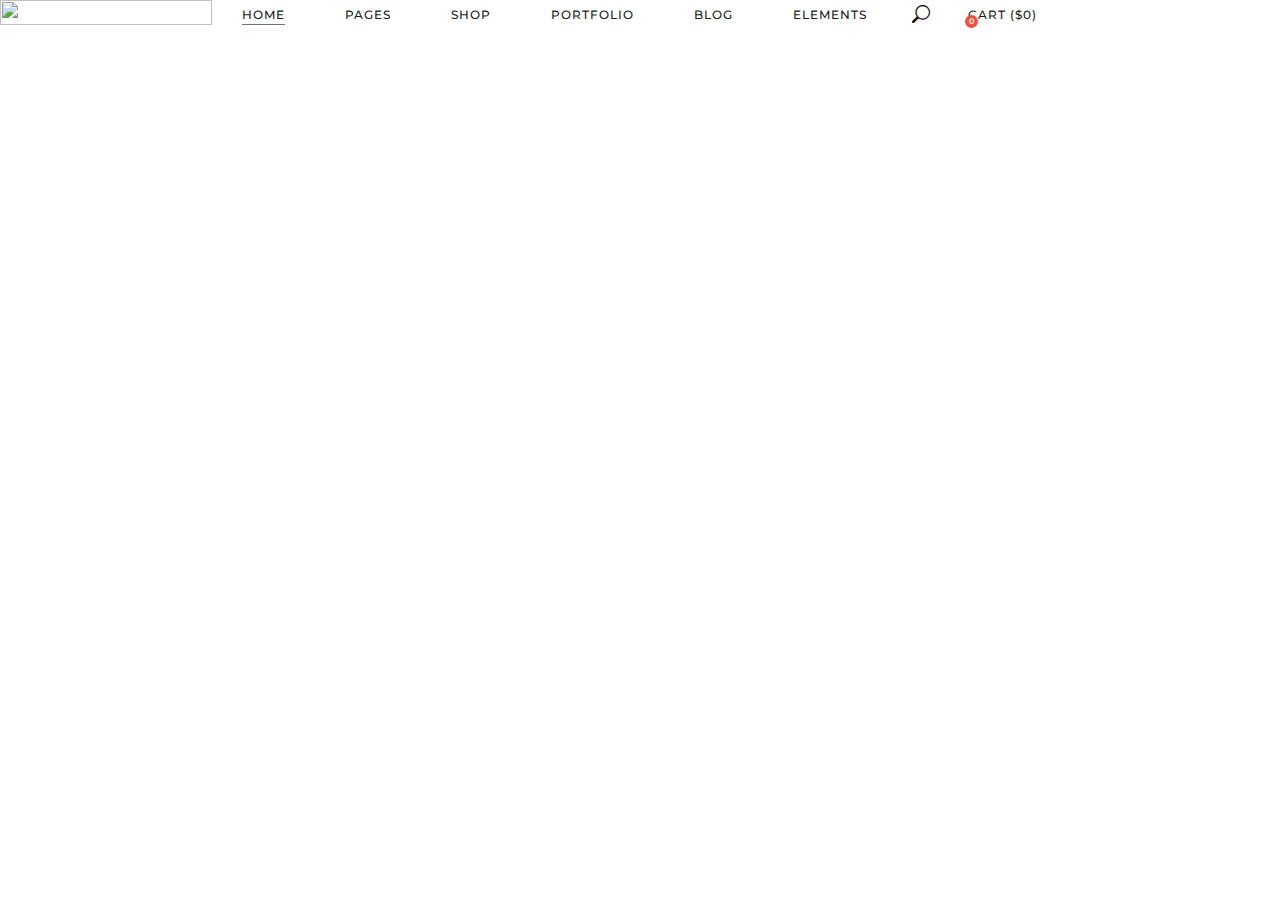
==== public/index.html @ bd8800d8 "Adding of slider in Home page" ====
<!DOCTYPE html>
<html lang="en">

<head>
    <meta charset="UTF-8">
    <meta http-equiv="X-UA-Compatible" content="IE=edge">
    <meta name="viewport" content="width=device-width, initial-scale=1.0">
    <title>Fiorello | Home</title>
    <link rel="icon" type="image/x-icon" href="../src/images/plant.png">
    <link href="https://cdn.jsdelivr.net/npm/bootstrap@5.3.0-alpha1/dist/css/bootstrap.min.css" rel="stylesheet"
        integrity="sha384-GLhlTQ8iRABdZLl6O3oVMWSktQOp6b7In1Zl3/Jr59b6EGGoI1aFkw7cmDA6j6gD" crossorigin="anonymous">
    <link rel="stylesheet" href="https://cdn.jsdelivr.net/npm/swiper@8/swiper-bundle.min.css" />
    <link rel="stylesheet" href="../src/scss/style.css">
</head>

<body>
    <nav id="desktop_nav">
        <div class="container h-100">
            <div class="row h-100 flex-wrap" id="nav_flex">
                <div class="col-xl-3 h-100">
                    <div class="left_desk_nav">
                        <div class="logo">
                            <a href="../public/index.html">
                                <img src="https://fiorello.qodeinteractive.com/wp-content/themes/fiorello/assets/img/logo.png"
                                    alt="">
                            </a>
                        </div>
                    </div>
                </div>
                <div class="col-xl-8 col-lg-12">
                    <div class="right_desk_nav">
                        <ul>
                            <li class="active_focused">
                                <span class="active_home">HOME</span>
                                <div class="second_h0">
                                    <div class="inner_nav_items">
                                        <ul>
                                            <li>
                                                <a href="../public/index.html">
                                                    <span class="underlined_active">
                                                        Main Home
                                                    </span>
                                                </a>
                                            </li>
                                            <li>
                                                <a href="#">
                                                    <span class="item_text">
                                                        Grid Home
                                                    </span>
                                                </a>
                                            </li>
                                            <li>
                                                <a href="#">
                                                    <span class="item_text">
                                                        Flower Shop
                                                    </span>
                                                </a>
                                            </li>
                                            <li>
                                                <a href="#">
                                                    <span class="item_text">
                                                        Animated Slider
                                                    </span>
                                                </a>
                                            </li>
                                            <li>
                                                <a href="#">
                                                    <span class="item_text">
                                                        Metro Showcase
                                                    </span>
                                                </a>
                                            </li>
                                            <li>
                                                <a href="#">
                                                    <span class="item_text">
                                                        Carousel Showcase
                                                    </span>
                                                </a>
                                            </li>
                                            <li>
                                                <a href="#">
                                                    <span class="item_text">
                                                        Landing
                                                    </span>
                                                </a>
                                            </li>
                                        </ul>
                                    </div>
                                </div>
                            </li>
                            <li class="pages">
                                <span class="nav_element">PAGES</span>
                                <div class="second_h0">
                                    <div class="inner_nav_items">
                                        <ul>
                                            <li>
                                                <a href="#">
                                                    <span class="item_text">
                                                        About Us
                                                    </span>
                                                </a>
                                            </li>
                                            <li>
                                                <a href="#">
                                                    <span class="item_text">
                                                        FAQ Page
                                                    </span>
                                                </a>
                                            </li>
                                            <li>
                                                <a href="#">
                                                    <span class="item_text">
                                                        Contact Us
                                                    </span>
                                                </a>
                                            </li>
                                        </ul>
                                    </div>
                                </div>
                            </li>
                            <li class="shop">
                                <span class="nav_element">SHOP</span>
                                <div class="second_h0 pop_up_central_menu">
                                    <div class="inner_nav_items">
                                        <ul class="shop_menu">
                                            <li id="nav_menu_item_1">
                                                <a href="#">
                                                    <h4>
                                                        Product Types
                                                    </h4>
                                                </a>
                                                <ul>
                                                    <li>
                                                        <a href="#">
                                                            <span class="item_text">
                                                                Standard Product
                                                            </span>
                                                        </a>
                                                    </li>
                                                    <li>
                                                        <a href="#">
                                                            <span class="item_text">
                                                                Grouped Product
                                                            </span>
                                                        </a>
                                                    </li>
                                                    <li>
                                                        <a href="#">
                                                            <span class="item_text">
                                                                Variable Product
                                                            </span>
                                                        </a>
                                                    </li>
                                                    <li>
                                                        <a href="#">
                                                            <span class="item_text">
                                                                Virtual Product
                                                            </span>
                                                        </a>
                                                    </li>
                                                    <li>
                                                        <a href="#">
                                                            <span class="item_text">
                                                                External Product
                                                            </span>
                                                        </a>
                                                    </li>
                                                    <li>
                                                        <a href="#">
                                                            <span class="item_text">
                                                                Downloadable Product
                                                            </span>
                                                        </a>
                                                    </li>
                                                    <li>
                                                        <a href="#">
                                                            <span class="item_text">
                                                                On Sale Product
                                                            </span>
                                                        </a>
                                                    </li>
                                                    <li>
                                                        <a href="#">
                                                            <span class="item_text">
                                                                Out of Stock Product
                                                            </span>
                                                        </a>
                                                    </li>
                                                    <li>
                                                        <a href="#">
                                                            <span class="item_text">
                                                                New Product
                                                            </span>
                                                        </a>
                                                    </li>
                                                </ul>
                                            </li>
                                            <li id="nav_menu_item_1">
                                                <a href="#">
                                                    <h4>
                                                        Shop Pages
                                                    </h4>
                                                </a>
                                                <ul>
                                                    <li>
                                                        <a href="#">
                                                            <span class="item_text">
                                                                My Account
                                                            </span>
                                                        </a>
                                                    </li>
                                                    <li>
                                                        <a href="#">
                                                            <span class="item_text">
                                                                Cart
                                                            </span>
                                                        </a>
                                                    </li>
                                                    <li>
                                                        <a href="#">
                                                            <span class="item_text">
                                                                Checkout
                                                            </span>
                                                        </a>
                                                    </li>
                                                    <li>
                                                        <a href="#">
                                                            <span class="item_text">
                                                                Orders
                                                            </span>
                                                        </a>
                                                    </li>
                                                    <li>
                                                        <a href="#">
                                                            <span class="item_text">
                                                                Downloads
                                                            </span>
                                                        </a>
                                                    </li>
                                                </ul>
                                            </li>
                                            <li id="nav_menu_item_1">
                                                <a href="#">
                                                    <h4>
                                                        Shop Types
                                                    </h4>
                                                </a>
                                                <ul>
                                                    <li>
                                                        <a href="#">
                                                            <span class="item_text">
                                                                Product List
                                                            </span>
                                                        </a>
                                                    </li>
                                                    <li>
                                                        <a href="#">
                                                            <span class="item_text">
                                                                Without Sidebar
                                                            </span>
                                                        </a>
                                                    </li>
                                                    <li>
                                                        <a href="#">
                                                            <span class="item_text">
                                                                With Category Filter
                                                            </span>
                                                        </a>
                                                    </li>
                                                    <li>
                                                        <a href="#">
                                                            <span class="item_text">
                                                                With Ordering Filter
                                                            </span>
                                                        </a>
                                                    </li>
                                                    <li>
                                                        <a href="#">
                                                            <span class="item_text">
                                                                Shop Carousel
                                                            </span>
                                                        </a>
                                                    </li>
                                                    <li>
                                                        <a href="#">
                                                            <span class="item_text">
                                                                Product Categories
                                                            </span>
                                                        </a>
                                                    </li>
                                                    <li>
                                                        <a href="#">
                                                            <span class="item_text">
                                                                Single Category
                                                            </span>
                                                        </a>
                                                    </li>
                                                </ul>
                                            </li>
                                            <li id="nav_menu_item_1">
                                                <a href="#">
                                                    <h4>
                                                        Shop Layouts
                                                    </h4>
                                                </a>
                                                <ul>
                                                    <li>
                                                        <a href="#">
                                                            <span class="item_text">
                                                                Two Columns Grid
                                                            </span>
                                                        </a>
                                                    </li>
                                                    <li>
                                                        <a href="#">
                                                            <span class="item_text">
                                                                Three Columns Grid
                                                            </span>
                                                        </a>
                                                    </li>
                                                    <li>
                                                        <a href="#">
                                                            <span class="item_text">
                                                                Four Columns Grid
                                                            </span>
                                                        </a>
                                                    </li>
                                                    <li>
                                                        <a href="#">
                                                            <span class="item_text">
                                                                Four Columns Wide
                                                            </span>
                                                        </a>
                                                    </li>
                                                    <li>
                                                        <a href="#">
                                                            <span class="item_text">
                                                                Five Columns Wide
                                                            </span>
                                                        </a>
                                                    </li>
                                                    <li>
                                                        <a href="#">
                                                            <span class="item_text">
                                                                Six Columns Wide
                                                            </span>
                                                        </a>
                                                    </li>
                                                </ul>
                                            </li>
                                        </ul>
                                    </div>
                                </div>
                            </li>
                            <li class="portfolio">
                                <span class="nav_element">PORTFOLIO</span>
                                <div class="second_h0">
                                    <div class="inner_nav_items">
                                        <ul>
                                            <li>
                                                <a href="#">
                                                    <span class="item_text">
                                                        Standard
                                                    </span>
                                                </a>
                                            </li>
                                            <li>
                                                <a href="#">
                                                    <span class="item_text">
                                                        Gallery
                                                    </span>
                                                </a>
                                            </li>
                                            <li>
                                                <a href="#">
                                                    <span class="item_text">
                                                        Masonry
                                                    </span>
                                                </a>
                                            </li>
                                            <li>
                                                <a href="#">
                                                    <span class="item_text">
                                                        Portfolio Layouts
                                                    </span>
                                                    <i class="bi bi-chevron-right"></i>
                                                </a>
                                                <ul class="third_subnav">
                                                    <li>
                                                        <a href="#">
                                                            <span class="item_text">Two Columns</span>
                                                        </a>
                                                    </li>
                                                    <li>
                                                        <a href="#">
                                                            <span class="item_text">Three Columns</span>
                                                        </a>
                                                    </li>
                                                    <li>
                                                        <a href="#">
                                                            <span class="item_text">Four Columns</span>
                                                        </a>
                                                    </li>
                                                    <li>
                                                        <a href="#">
                                                            <span class="item_text">Four Columns Wide</span>
                                                        </a>
                                                    </li>
                                                    <li>
                                                        <a href="#">
                                                            <span class="item_text">Five Columns Wide</span>
                                                        </a>
                                                    </li>
                                                </ul>
                                            </li>
                                            <li>
                                                <a href="#">
                                                    <span class="item_text">
                                                        Portfolio single
                                                    </span>
                                                    <i class="bi bi-chevron-right"></i>
                                                </a>
                                                <ul class="third_subnav">
                                                    <li>
                                                        <a href="#">
                                                            <span class="item_text">Small Images</span>
                                                        </a>
                                                    </li>
                                                    <li>
                                                        <a href="#">
                                                            <span class="item_text">Small Slider</span>
                                                        </a>
                                                    </li>
                                                    <li>
                                                        <a href="#">
                                                            <span class="item_text">Big Images</span>
                                                        </a>
                                                    </li>
                                                    <li>
                                                        <a href="#">
                                                            <span class="item_text">Big Slider</span>
                                                        </a>
                                                    </li>
                                                    <li>
                                                        <a href="#">
                                                            <span class="item_text">Gallery</span>
                                                        </a>
                                                    </li>
                                                </ul>
                                            </li>
                                        </ul>
                                    </div>
                                </div>
                            </li>
                            <li class="blog">
                                <span class="nav_element">BLOG</span>
                                <div class="second_h0">
                                    <div class="inner_nav_items">
                                        <ul>
                                            <li>
                                                <a href="#">
                                                    <span class="item_text">
                                                        Masonry
                                                    </span>
                                                </a>
                                            </li>
                                            <li>
                                                <a href="#">
                                                    <span class="item_text">
                                                        Standard
                                                    </span>
                                                </a>
                                            </li>
                                            <li>
                                                <a href="#">
                                                    <span class="item_text">
                                                        Post Types
                                                    </span>
                                                    &#8250
                                                </a>
                                                <ul class="third_subnav">
                                                    <li>
                                                        <a href="#">
                                                            <span class="item_text">Standard</span>
                                                        </a>
                                                    </li>
                                                    <li>
                                                        <a href="#">
                                                            <span class="item_text">Gallery</span>
                                                        </a>
                                                    </li>
                                                    <li>
                                                        <a href="#">
                                                            <span class="item_text">Link</span>
                                                        </a>
                                                    </li>
                                                    <li>
                                                        <a href="#">
                                                            <span class="item_text">Quote</span>
                                                        </a>
                                                    </li>
                                                    <li>
                                                        <a href="#">
                                                            <span class="item_text">Audio</span>
                                                        </a>
                                                    </li>
                                                    <li>
                                                        <a href="#">
                                                            <span class="item_text">Video</span>
                                                        </a>
                                                    </li>
                                                </ul>
                                            </li>
                                        </ul>
                                    </div>
                                </div>
                            </li>
                            <li class="elements">
                                <span class="nav_element">ELEMENTS</span>
                                <div class="second_h0" id="ferqlenen_zibil">
                                    <div class="inner_nav_items">
                                        <ul>
                                            <li>
                                                <a href="#" class="right_align">
                                                    <i class="bi bi-chevron-left"></i>
                                                    <span class="item_text">
                                                        Main Home
                                                    </span>
                                                </a>
                                                <ul class="third_subnav_right">
                                                    <li>
                                                        <a href="#">
                                                            <span class="item_text">Accordions</span>
                                                        </a>
                                                    </li>
                                                    <li>
                                                        <a href="#">
                                                            <span class="item_text">Tabs</span>
                                                        </a>
                                                    </li>
                                                    <li>
                                                        <a href="#">
                                                            <span class="item_text">Buttons</span>
                                                        </a>
                                                    </li>
                                                    <li>
                                                        <a href="#">
                                                            <span class="item_text">Video Button</span>
                                                        </a>
                                                    </li>
                                                    <li>
                                                        <a href="#">
                                                            <span class="item_text">Contact Form</span>
                                                        </a>
                                                    </li>
                                                </ul>
                                            </li>
                                            <li>
                                                <a href="#" class="right_align">
                                                    <i class="bi bi-chevron-left"></i>
                                                    <span class="item_text">
                                                        Grid Home
                                                    </span>
                                                </a>
                                                <ul class="third_subnav_right">
                                                    <li>
                                                        <a href="#">
                                                            <span class="item_text">Blog List</span>
                                                        </a>
                                                    </li>
                                                    <li>
                                                        <a href="#">
                                                            <span class="item_text">Counters</span>
                                                        </a>
                                                    </li>
                                                    <li>
                                                        <a href="#">
                                                            <span class="item_text">Countdown</span>
                                                        </a>
                                                    </li>
                                                    <li>
                                                        <a href="#">
                                                            <span class="item_text">Google Maps</span>
                                                        </a>
                                                    </li>
                                                    <li>
                                                        <a href="#">
                                                            <span class="item_text">Progress Bar</span>
                                                        </a>
                                                    </li>
                                                    <li>
                                                        <a href="#">
                                                            <span class="item_text">Pie Charts</span>
                                                        </a>
                                                    </li>
                                                </ul>
                                            </li>
                                            <li>
                                                <a href="#" class="right_align">
                                                    <i class="bi bi-chevron-left"></i>
                                                    <span class="item_text">
                                                        Flower Shop
                                                    </span>
                                                </a>
                                                <ul class="third_subnav_right">
                                                    <li>
                                                        <a href="#">
                                                            <span class="item_text">Image Gallery</span>
                                                        </a>
                                                    </li>
                                                    <li>
                                                        <a href="#">
                                                            <span class="item_text">Testimonials</span>
                                                        </a>
                                                    </li>
                                                    <li>
                                                        <a href="#">
                                                            <span class="item_text">Team</span>
                                                        </a>
                                                    </li>
                                                    <li>
                                                        <a href="#">
                                                            <span class="item_text">Banner</span>
                                                        </a>
                                                    </li>
                                                    <li>
                                                        <a href="#">
                                                            <span class="item_text">Shop List</span>
                                                        </a>
                                                    </li>
                                                    <li>
                                                        <a href="#">
                                                            <span class="item_text">Portfolio List</span>
                                                        </a>
                                                    </li>
                                                </ul>
                                            </li>
                                            <li>
                                                <a href="#" class="right_align">
                                                    <i class="bi bi-chevron-left"></i>
                                                    <span class="item_text">
                                                        Animated Slider
                                                    </span>
                                                </a>
                                                <ul class="third_subnav_right">
                                                    <li>
                                                        <a href="#">
                                                            <span class="item_text">Headings</span>
                                                        </a>
                                                    </li>
                                                    <li>
                                                        <a href="#">
                                                            <span class="item_text">Columns</span>
                                                        </a>
                                                    </li>
                                                    <li>
                                                        <a href="#">
                                                            <span class="item_text">Section Title</span>
                                                        </a>
                                                    </li>
                                                    <li>
                                                        <a href="#">
                                                            <span class="item_text">Blockquote</span>
                                                        </a>
                                                    </li>
                                                    <li>
                                                        <a href="#">
                                                            <span class="item_text">Dropcaps</span>
                                                        </a>
                                                    </li>
                                                    <li>
                                                        <a href="#">
                                                            <span class="item_text">Highlights</span>
                                                        </a>
                                                    </li>
                                                    <li>
                                                        <a href="#">
                                                            <span class="item_text">Separators</span>
                                                        </a>
                                                    </li>
                                                    <li>
                                                        <a href="#">
                                                            <span class="item_text">Custom Font</span>
                                                        </a>
                                                    </li>
                                                </ul>
                                            </li>
                                        </ul>
                                    </div>
                                </div>
                            </li>
                        </ul>
                        <div class="nav_action">
                            <div class="nav_search"><i class="bi bi-search"></i></div>
                            <div class="my_cart">
                                <div class="cart_icon">
                                    <iconify-icon icon="material-symbols:shopping-bag-outline-sharp"></iconify-icon>
                                    <span class="red_cart_banner">0</span>
                                </div>
                                <p>CART ($0)</p>
                                <div class="shopping_cart_dropdown">
                                    <ul>
                                        <li class="empty_cart">No products in the cart.</li>
                                    </ul>
                                </div>
                            </div>
                        </div>
                    </div>
                </div>
            </div>
        </div>
        <div class="search_popup">
            <form>
                <input type="text" placeholder="Search" name="search" id="search_input">
                <button class="input_btn"><i class="bi bi-search"></i></button>
            </form>
        </div>
    </nav>
    <nav id="mobile_nav">
        <div class="nav-items">
            <div class="container h-100">
                <div class="row justify-content-between">
                    <div class="col-6">
                        <div class="logo">
                            <a href="https://fiorello.qodeinteractive.com/#">
                                <img src="https://fiorello.qodeinteractive.com/wp-content/themes/fiorello/assets/img/logo.png"
                                    alt="">
                            </a>
                        </div>
                    </div>
                    <div class="col-6">
                        <div class="burger_icon">
                            <div class="open-menu">
                                <iconify-icon icon="heroicons:bars-3-20-solid"></iconify-icon>
                            </div>
                            <ul id="menu-body">
                                <div class="close_button">
                                    <i class="fa-solid fa-xmark"></i>
                                </div>
                                <div class="accord_all" id="acc1">
                                    <li class="accord-visible"><a class="home_line" href="#">HOME</a><i
                                            class="bi bi-caret-down-fill"></i></li>
                                    <ul class="accord-hidden" id="hidden1">
                                        <li>
                                            <a href="../public/index.html">
                                                <span>Main Home</span>
                                            </a>
                                        </li>
                                        <li>Grid Home</li>
                                        <li>Flower Shop</li>
                                        <li>Animated Slider</li>
                                        <li>Metro Showcase</li>
                                        <li>Carousel Showcase</li>
                                        <li>Landing</li>
                                    </ul>
                                </div>
                                <div class="accord_all" id="acc2">
                                    <li class="accord-visible"><a href="#">PAGES</a><i
                                            class="bi bi-caret-right-fill"></i></li>
                                    <ul class="accord-hidden" id="hidden2">
                                        <li>About Us</li>
                                        <li>FAQ Page</li>
                                        <li>Contact Us</li>
                                    </ul>
                                </div>
                                <div class="accord_all" id="acc3">
                                    <li class="accord-visible"><a href="#">SHOP</a><i
                                            class="bi bi-caret-right-fill"></i></li>
                                    <ul class="accord-hidden" id="hidden3">
                                        <li>Product Types</li>
                                        <li>Shop Pages</li>
                                        <li>Shop Types</li>
                                        <li>Shop Layouts</li>
                                    </ul>
                                </div>
                                <div class="accord_all" id="acc4">
                                    <li class="accord-visible"><a href="#">PORTFOLIO</a><i
                                            class="bi bi-caret-right-fill"></i></li>
                                    <ul class="accord-hidden" id="hidden4">
                                        <li>Standard</li>
                                        <li>Gallery</li>
                                        <li>Masonry</li>
                                        <li>Portfolio Layouts</li>
                                        <li>Portfolio Single</li>
                                    </ul>
                                </div>
                                <div class="accord_all" id="acc5">
                                    <li class="accord-visible"><a href="#">BLOG</a><i
                                            class="bi bi-caret-right-fill"></i></li>
                                    <ul class="accord-hidden" id="hidden5">
                                        <li>Masonry</li>
                                        <li>Standard</li>
                                        <li>Post Types</li>
                                    </ul>
                                </div>
                                <div class="accord_all" id="acc6">
                                    <li class="accord-visible"><a href="#">ELEMENTS</a><i
                                            class="bi bi-caret-right-fill"></i></li>
                                    <ul class="accord-hidden" id="hidden6">
                                        <li>Classic</li>
                                        <li>Infographic</li>
                                        <li>Interactive</li>
                                        <li>Typography</li>
                                    </ul>
                                </div>
                            </ul>
                        </div>
                    </div>
                </div>
            </div>
        </div>
    </nav>
    <main>
        <section id="slider_background">
            <div class="container-fluid">
                <div class="row">
                    <div class="col-lg-12 px-0">
                        <div class="swiper card_slide">
                            <div class="swiper-wrapper">
                                <div class="swiper-slide">
                                    <div class="slider_image">
                                        <img src="https://fiorello.qodeinteractive.com/wp-content/uploads/2018/05/h3-slider-background-3.jpg"
                                            alt="">
                                    </div>
                                </div>
                                <div class="swiper-slide">
                                    <div class="slider_image">
                                        <img src="https://fiorello.qodeinteractive.com/wp-content/uploads/2018/05/h3-slider-background-2.jpg"
                                            alt="">
                                    </div>
                                </div>
                                <div class="swiper-slide">
                                    <div class="slider_image">
                                        <img src="https://fiorello.qodeinteractive.com/wp-content/uploads/2018/05/h3-slider-background.jpg"
                                            alt="">
                                    </div>
                                </div>
                            </div>
                            <div class="swiper-button-next">
                                <img src="../src/images/next-button.png" alt="">
                            </div>
                            <div class="swiper-button-prev">
                                <img src="../src/images/previous.png" alt="">
                            </div>
                        </div>
                    </div>
                </div>
            </div>
            <div class="container px-5" id="container_absolute">
                <div class="row px-5 h-100 align-items-center">
                    <div class="col-5">
                        <div class="swiper_text">
                            <h3>Send <span>flowers</span> like you mean it.</h3>
                            <p>Where flowers are our inspiration to create lasting memories. Whatever the occasion, our
                                flowers will make it special cursus a sit amet mauris.</p>
                            <div class="sara_image">
                                <img src="https://fiorello.qodeinteractive.com/wp-content/uploads/2018/04/h2-sign-img.png"
                                    alt="">
                            </div>
                        </div>
                    </div>
                </div>
            </div>
        </section>
    </main>
    <script src="https://cdn.jsdelivr.net/npm/swiper@8/swiper-bundle.min.js"></script>
    <script src="https://code.iconify.design/iconify-icon/1.0.1/iconify-icon.min.js"></script>
    <script src="https://kit.fontawesome.com/184ed8fdba.js" crossorigin="anonymous"></script>
    <script src="https://cdn.jsdelivr.net/npm/@popperjs/core@2.11.6/dist/umd/popper.min.js"
        integrity="sha384-oBqDVmMz9ATKxIep9tiCxS/Z9fNfEXiDAYTujMAeBAsjFuCZSmKbSSUnQlmh/jp3"
        crossorigin="anonymous"></script>
    <script src="https://cdn.jsdelivr.net/npm/bootstrap@5.3.0-alpha1/dist/js/bootstrap.min.js"
        integrity="sha384-mQ93GR66B00ZXjt0YO5KlohRA5SY2XofN4zfuZxLkoj1gXtW8ANNCe9d5Y3eG5eD"
        crossorigin="anonymous"></script>
    <script src="../src/js/app.js"></script>
</body>

</html>
---- src/scss/style.css ----
@import url("https://fonts.googleapis.com/css2?family=Barlow+Condensed:wght@100;500;600&family=BioRhyme+Expanded:wght@200;300;400;700;800&family=Bodoni+Moda:opsz,wght@6..96,400;6..96,500;6..96,600;6..96,700;6..96,800;6..96,900&family=Cinzel+Decorative:wght@400;700;900&family=Eagle+Lake&family=Elsie+Swash+Caps:wght@400;900&family=IM+Fell+French+Canon+SC&family=Imbue:opsz,wght@10..100,100;10..100,200;10..100,300;10..100,400;10..100,500;10..100,600;10..100,700;10..100,800;10..100,900&family=Inter:wght@100;200;300;400;500;600;700;800;900&family=Lato:ital,wght@0,100;0,300;0,400;0,700;0,900;1,300;1,400;1,900&family=Limelight&family=Literata:ital,opsz,wght@0,7..72,200;0,7..72,300;0,7..72,400;0,7..72,500;0,7..72,600;0,7..72,700;0,7..72,800;0,7..72,900;1,7..72,300;1,7..72,400;1,7..72,500;1,7..72,600;1,7..72,700;1,7..72,800;1,7..72,900&family=Lora:ital,wght@0,400;0,500;0,600;0,700;1,400;1,500;1,600&family=Michroma&family=Montserrat:ital,wght@0,100;0,200;0,300;0,400;0,500;0,600;0,700;0,800;0,900;1,100&family=Newsreader:ital,opsz,wght@0,6..72,200;0,6..72,300;0,6..72,400;0,6..72,500;0,6..72,600;0,6..72,700;0,6..72,800;1,6..72,600;1,6..72,700&family=Noto+Serif+Display:ital,wght@0,100;0,200;0,300;0,400;0,500;0,600;0,700;0,800;0,900;1,300;1,400;1,500;1,600;1,700;1,800;1,900&family=Playfair+Display:ital,wght@0,400;0,500;0,600;0,700;0,800;0,900;1,400;1,500;1,600;1,700;1,800;1,900&family=Poppins:ital,wght@0,100;0,200;0,300;0,400;0,500;0,600;0,700;0,800;0,900;1,100;1,200;1,300;1,400;1,500;1,600;1,700;1,800;1,900&family=Roboto:ital,wght@0,100;0,300;0,400;0,500;0,700;0,900;1,100;1,400;1,700;1,900&family=Ultra&family=Yeseva+One&display=swap");
@import url("https://cdn.jsdelivr.net/npm/bootstrap-icons@1.9.1/font/bootstrap-icons.css");
html,
body {
  overflow-x: hidden;
}
html #desktop_nav,
body #desktop_nav {
  font-family: "Montserrat", sans-serif;
  height: 115px;
  background-color: white;
  position: relative;
}
@media (max-width: 1200px) {
  html #desktop_nav,
body #desktop_nav {
    height: 100%;
    padding: 45px 0;
  }
}
@media (max-width: 1024px) {
  html #desktop_nav,
body #desktop_nav {
    display: none;
  }
}
html #desktop_nav #nav_flex,
body #desktop_nav #nav_flex {
  display: flex;
  justify-content: space-between;
}
@media (max-width: 1400px) {
  html #desktop_nav #nav_flex,
body #desktop_nav #nav_flex {
    display: flex;
    justify-content: flex-start;
  }
}
@media (max-width: 1200px) {
  html #desktop_nav #nav_flex,
body #desktop_nav #nav_flex {
    height: 100%;
    flex-direction: column;
    gap: 90px;
  }
}
html #desktop_nav .left_desk_nav,
body #desktop_nav .left_desk_nav {
  height: 100%;
}
@media (max-width: 1024px) {
  html #desktop_nav .left_desk_nav,
body #desktop_nav .left_desk_nav {
    margin-left: 30px;
  }
}
html #desktop_nav .left_desk_nav .logo,
body #desktop_nav .left_desk_nav .logo {
  height: 100%;
  display: flex;
  align-items: center;
}
html #desktop_nav .left_desk_nav .logo img,
body #desktop_nav .left_desk_nav .logo img {
  width: 212px;
  height: 25px;
}
html #desktop_nav .right_desk_nav,
body #desktop_nav .right_desk_nav {
  height: 100%;
  display: flex;
  gap: 15px;
}
@media (max-width: 1200px) {
  html #desktop_nav .right_desk_nav,
body #desktop_nav .right_desk_nav {
    justify-content: flex-end;
  }
}
@media (max-width: 1024px) {
  html #desktop_nav .right_desk_nav,
body #desktop_nav .right_desk_nav {
    margin-right: 30px;
  }
}
html #desktop_nav .right_desk_nav ul,
body #desktop_nav .right_desk_nav ul {
  height: 100%;
  list-style: none;
  display: flex;
  margin: 0;
  padding: 0;
}
html #desktop_nav .right_desk_nav ul .active_focused .active_home,
body #desktop_nav .right_desk_nav ul .active_focused .active_home {
  position: relative;
}
html #desktop_nav .right_desk_nav ul .active_focused .active_home::after,
body #desktop_nav .right_desk_nav ul .active_focused .active_home::after {
  position: absolute;
  content: "";
  top: 20px;
  left: 0;
  bottom: 0;
  right: 0;
  height: 1.5px;
  width: 100%;
  background-color: #727272;
}
html #desktop_nav .right_desk_nav ul li,
body #desktop_nav .right_desk_nav ul li {
  height: 100%;
  cursor: pointer;
  padding: 0 30px;
  display: flex;
  align-items: center;
  position: relative;
}
@media (max-width: 1200px) {
  html #desktop_nav .right_desk_nav ul li,
body #desktop_nav .right_desk_nav ul li {
    padding: 0 25px;
  }
}
html #desktop_nav .right_desk_nav ul li .active_home,
body #desktop_nav .right_desk_nav ul li .active_home {
  display: flex;
  align-items: center;
  height: 22px;
  letter-spacing: 1px;
  font-weight: 500;
  color: #1b1b1b;
  font-size: 12px;
  position: relative;
  overflow: hidden;
}
html #desktop_nav .right_desk_nav ul li .nav_element,
body #desktop_nav .right_desk_nav ul li .nav_element {
  display: flex;
  align-items: center;
  height: 22px;
  letter-spacing: 1px;
  font-weight: 500;
  color: #1b1b1b;
  font-size: 12px;
  position: relative;
  overflow: hidden;
}
html #desktop_nav .right_desk_nav ul li .nav_element::before,
body #desktop_nav .right_desk_nav ul li .nav_element::before {
  position: absolute;
  content: "";
  top: 20px;
  left: 0;
  bottom: 0;
  right: 0;
  height: 1.5px;
  width: 100%;
  background-color: #727272;
  transform: translateX(-100%);
  transition: all 0.25s ease;
}
html #desktop_nav .right_desk_nav ul li:hover .nav_element::before,
body #desktop_nav .right_desk_nav ul li:hover .nav_element::before {
  transform: translateX(0%);
}
html #desktop_nav .right_desk_nav ul li:hover .second_h0,
body #desktop_nav .right_desk_nav ul li:hover .second_h0 {
  max-height: 100%;
  visibility: visible;
  opacity: 1;
  overflow: visible;
}
html #desktop_nav .right_desk_nav ul li .second_h0,
body #desktop_nav .right_desk_nav ul li .second_h0 {
  max-height: 0;
  visibility: hidden;
  opacity: 0;
  overflow: hidden;
  position: absolute;
  display: block;
  left: 3px;
  top: 100%;
  z-index: 10;
  transition: all 0.25s ease;
}
html #desktop_nav .right_desk_nav ul li .second_h0 .inner_nav_items,
body #desktop_nav .right_desk_nav ul li .second_h0 .inner_nav_items {
  position: relative;
  display: block;
  padding: 0;
  margin: 0;
  z-index: 997;
  box-shadow: 0 5px 5px 0 rgba(0, 0, 0, 0.03);
}
html #desktop_nav .right_desk_nav ul li .second_h0 .inner_nav_items ul,
body #desktop_nav .right_desk_nav ul li .second_h0 .inner_nav_items ul {
  position: relative;
  display: inline-block;
  vertical-align: middle;
  background-color: #fff;
  padding: 19px 0;
  list-style: none;
  margin: 0;
  text-align: left;
}
html #desktop_nav .right_desk_nav ul li .second_h0 .inner_nav_items ul li,
body #desktop_nav .right_desk_nav ul li .second_h0 .inner_nav_items ul li {
  width: 210px;
  display: block;
  float: none;
  height: auto;
  position: relative;
  padding: 0;
  margin: 0;
}
html #desktop_nav .right_desk_nav ul li .second_h0 .inner_nav_items ul li a,
body #desktop_nav .right_desk_nav ul li .second_h0 .inner_nav_items ul li a {
  display: flex;
  align-items: center;
  justify-content: space-between;
  float: none;
  margin: 0;
  padding: 8px 26px;
  font-size: 13px;
  color: #737373;
  line-height: 19px;
  font-weight: 500;
  transition: 0.2s ease-out;
}
html #desktop_nav .right_desk_nav ul li .second_h0 .inner_nav_items ul li a .underlined_active,
body #desktop_nav .right_desk_nav ul li .second_h0 .inner_nav_items ul li a .underlined_active {
  position: relative;
  display: inline-block;
  vertical-align: top;
}
html #desktop_nav .right_desk_nav ul li .second_h0 .inner_nav_items ul li a .underlined_active::before,
body #desktop_nav .right_desk_nav ul li .second_h0 .inner_nav_items ul li a .underlined_active::before {
  content: "";
  height: 1px;
  position: absolute;
  bottom: 0px;
  left: 0;
  width: 0;
  margin: auto;
  width: 100%;
  background-color: #727272;
}
html #desktop_nav .right_desk_nav ul li .second_h0 .inner_nav_items ul li a .item_text,
body #desktop_nav .right_desk_nav ul li .second_h0 .inner_nav_items ul li a .item_text {
  position: relative;
  display: inline-block;
  vertical-align: top;
  overflow: hidden;
}
html #desktop_nav .right_desk_nav ul li .second_h0 .inner_nav_items ul li a .item_text::before,
body #desktop_nav .right_desk_nav ul li .second_h0 .inner_nav_items ul li a .item_text::before {
  content: "";
  height: 1px;
  background-color: currentColor;
  position: absolute;
  bottom: 0px;
  left: 0;
  width: 0;
  margin: auto;
  transition: 0.2s ease-in-out;
  width: 100%;
  background-color: #727272;
  transform: translateX(-100%);
}
html #desktop_nav .right_desk_nav ul li .second_h0 .inner_nav_items ul li a i,
body #desktop_nav .right_desk_nav ul li .second_h0 .inner_nav_items ul li a i {
  font-size: 8px;
  color: black;
}
html #desktop_nav .right_desk_nav ul li .second_h0 .inner_nav_items ul li a:hover .item_text::before,
body #desktop_nav .right_desk_nav ul li .second_h0 .inner_nav_items ul li a:hover .item_text::before {
  transform: translateX(0%);
}
html #desktop_nav .right_desk_nav ul li .second_h0 .inner_nav_items ul li .third_subnav,
body #desktop_nav .right_desk_nav ul li .second_h0 .inner_nav_items ul li .third_subnav {
  position: absolute;
  left: 100%;
  top: -19px;
  height: auto;
  opacity: 0;
  overflow: hidden;
  z-index: 10;
  box-shadow: 0 5px 5px 0 rgba(0, 0, 0, 0.03);
  transform: translateZ(0);
  transition: opacity 0.4s ease-out;
}
html #desktop_nav .right_desk_nav ul li .second_h0 .inner_nav_items ul li .third_subnav li,
body #desktop_nav .right_desk_nav ul li .second_h0 .inner_nav_items ul li .third_subnav li {
  width: 210px;
}
html #desktop_nav .right_desk_nav ul li .second_h0 .inner_nav_items ul li .third_subnav li a,
body #desktop_nav .right_desk_nav ul li .second_h0 .inner_nav_items ul li .third_subnav li a {
  display: block;
  float: none;
  margin: 0;
  padding: 8px 26px;
  font-size: 13px;
  color: #737373;
  line-height: 19px;
}
html #desktop_nav .right_desk_nav ul li .second_h0 .inner_nav_items ul li:hover .third_subnav,
body #desktop_nav .right_desk_nav ul li .second_h0 .inner_nav_items ul li:hover .third_subnav {
  z-index: 20;
  opacity: 1;
}
html #desktop_nav .right_desk_nav ul li #ferqlenen_zibil,
body #desktop_nav .right_desk_nav ul li #ferqlenen_zibil {
  right: 3px;
  left: auto;
}
html #desktop_nav .right_desk_nav ul li #ferqlenen_zibil .inner_nav_items ul li,
body #desktop_nav .right_desk_nav ul li #ferqlenen_zibil .inner_nav_items ul li {
  position: relative;
}
html #desktop_nav .right_desk_nav ul li #ferqlenen_zibil .inner_nav_items ul li .right_align,
body #desktop_nav .right_desk_nav ul li #ferqlenen_zibil .inner_nav_items ul li .right_align {
  display: flex;
  justify-content: space-between;
}
html #desktop_nav .right_desk_nav ul li #ferqlenen_zibil .inner_nav_items ul li .third_subnav_right,
body #desktop_nav .right_desk_nav ul li #ferqlenen_zibil .inner_nav_items ul li .third_subnav_right {
  position: absolute;
  left: -100%;
  top: -19px;
  height: auto;
  opacity: 0;
  overflow: hidden;
  padding: 19px 0;
  display: inline-block;
  vertical-align: middle;
  z-index: 10;
  box-shadow: 0 5px 5px 0 rgba(0, 0, 0, 0.03);
  transform: translateZ(0);
  transition: opacity 0.4s ease-out;
}
html #desktop_nav .right_desk_nav ul li #ferqlenen_zibil .inner_nav_items ul li .third_subnav_right li,
body #desktop_nav .right_desk_nav ul li #ferqlenen_zibil .inner_nav_items ul li .third_subnav_right li {
  width: 210px;
  display: block;
  float: none;
  height: auto;
  position: relative;
  padding: 0;
  margin: 0;
}
html #desktop_nav .right_desk_nav ul li #ferqlenen_zibil .inner_nav_items ul li .third_subnav_right li a,
body #desktop_nav .right_desk_nav ul li #ferqlenen_zibil .inner_nav_items ul li .third_subnav_right li a {
  display: block;
  float: none;
  margin: 0;
  padding: 8px 26px;
  font-size: 13px;
  color: #737373;
  line-height: 19px;
  text-align: right;
  font-weight: 500;
}
html #desktop_nav .right_desk_nav ul li #ferqlenen_zibil .inner_nav_items ul li:hover .third_subnav_right,
body #desktop_nav .right_desk_nav ul li #ferqlenen_zibil .inner_nav_items ul li:hover .third_subnav_right {
  z-index: 20;
  opacity: 1;
}
html #desktop_nav .right_desk_nav ul li .pop_up_central_menu,
body #desktop_nav .right_desk_nav ul li .pop_up_central_menu {
  left: -648.875px;
  width: 1300px;
  z-index: 20px;
}
html #desktop_nav .right_desk_nav ul li .pop_up_central_menu .inner_nav_items,
body #desktop_nav .right_desk_nav ul li .pop_up_central_menu .inner_nav_items {
  text-align: center;
  position: relative;
  display: block;
  padding: 0;
  margin: 0;
  z-index: 997;
}
html #desktop_nav .right_desk_nav ul li .pop_up_central_menu .inner_nav_items .shop_menu,
body #desktop_nav .right_desk_nav ul li .pop_up_central_menu .inner_nav_items .shop_menu {
  width: 100%;
  height: 100%;
  position: relative;
  display: flex;
  vertical-align: middle;
  padding: 40px 0 45px;
}
html #desktop_nav .right_desk_nav ul li .pop_up_central_menu .inner_nav_items .shop_menu::-webkit-scrollbar,
body #desktop_nav .right_desk_nav ul li .pop_up_central_menu .inner_nav_items .shop_menu::-webkit-scrollbar {
  display: none;
}
html #desktop_nav .right_desk_nav ul li .pop_up_central_menu .inner_nav_items .shop_menu #nav_menu_item_1,
body #desktop_nav .right_desk_nav ul li .pop_up_central_menu .inner_nav_items .shop_menu #nav_menu_item_1 {
  clear: both;
  float: left;
  width: 25%;
  margin: 0;
  padding: 0 52px;
}
html #desktop_nav .right_desk_nav ul li .pop_up_central_menu .inner_nav_items .shop_menu #nav_menu_item_1 a,
body #desktop_nav .right_desk_nav ul li .pop_up_central_menu .inner_nav_items .shop_menu #nav_menu_item_1 a {
  height: 40px;
}
html #desktop_nav .right_desk_nav ul li .pop_up_central_menu .inner_nav_items .shop_menu #nav_menu_item_1 a h4,
body #desktop_nav .right_desk_nav ul li .pop_up_central_menu .inner_nav_items .shop_menu #nav_menu_item_1 a h4 {
  margin-bottom: 0;
  font-family: "Playfair Display", serif;
  color: #1b1b1b;
}
html #desktop_nav .right_desk_nav ul li .pop_up_central_menu .inner_nav_items .shop_menu #nav_menu_item_1 ul,
body #desktop_nav .right_desk_nav ul li .pop_up_central_menu .inner_nav_items .shop_menu #nav_menu_item_1 ul {
  box-shadow: none;
}
html #desktop_nav .right_desk_nav .nav_action,
body #desktop_nav .right_desk_nav .nav_action {
  display: flex;
  gap: 23px;
}
html #desktop_nav .right_desk_nav .nav_action .nav_search,
body #desktop_nav .right_desk_nav .nav_action .nav_search {
  transform: scale(-1, 1);
  cursor: pointer;
  display: flex;
  align-items: center;
}
html #desktop_nav .right_desk_nav .nav_action .nav_search i,
body #desktop_nav .right_desk_nav .nav_action .nav_search i {
  font-size: 18px;
  transition: all 0.25s ease;
}
html #desktop_nav .right_desk_nav .nav_action .nav_search:hover i,
body #desktop_nav .right_desk_nav .nav_action .nav_search:hover i {
  color: #f34f3f;
}
html #desktop_nav .right_desk_nav .nav_action .my_cart,
body #desktop_nav .right_desk_nav .nav_action .my_cart {
  display: flex;
  align-items: center;
  gap: 15px;
  cursor: pointer;
  position: relative;
}
html #desktop_nav .right_desk_nav .nav_action .my_cart .cart_icon,
body #desktop_nav .right_desk_nav .nav_action .my_cart .cart_icon {
  position: relative;
  display: flex;
}
html #desktop_nav .right_desk_nav .nav_action .my_cart .cart_icon iconify-icon,
body #desktop_nav .right_desk_nav .nav_action .my_cart .cart_icon iconify-icon {
  font-size: 23px;
  color: #727272;
}
html #desktop_nav .right_desk_nav .nav_action .my_cart .cart_icon .red_cart_banner,
body #desktop_nav .right_desk_nav .nav_action .my_cart .cart_icon .red_cart_banner {
  position: absolute;
  top: 0px;
  left: 12px;
  width: 13px;
  height: 13px;
  background-color: #f34f3f;
  font-size: 8px;
  color: #fff;
  font-weight: 600;
  line-height: 1.5em;
  border-radius: 50%;
  text-align: center;
}
html #desktop_nav .right_desk_nav .nav_action .my_cart p,
body #desktop_nav .right_desk_nav .nav_action .my_cart p {
  margin-bottom: 0;
  letter-spacing: 1px;
  font-weight: 500;
  color: #1b1b1b;
  font-size: 12px;
  white-space: nowrap;
}
html #desktop_nav .right_desk_nav .nav_action .my_cart .shopping_cart_dropdown,
body #desktop_nav .right_desk_nav .nav_action .my_cart .shopping_cart_dropdown {
  position: absolute;
  top: 100%;
  left: auto;
  right: 0;
  width: 245px;
  background-color: #fff;
  border: 1px solid #e8e8e8;
  text-align: left;
  z-index: 1000;
  max-height: 0;
  opacity: 0;
  visibility: hidden;
  overflow: hidden;
  transition: opacity 0.2s, max-height 0s linear 0.15s;
}
html #desktop_nav .right_desk_nav .nav_action .my_cart .shopping_cart_dropdown ul,
body #desktop_nav .right_desk_nav .nav_action .my_cart .shopping_cart_dropdown ul {
  margin: 23px 20px;
  padding: 0;
}
html #desktop_nav .right_desk_nav .nav_action .my_cart .shopping_cart_dropdown ul .empty_cart,
body #desktop_nav .right_desk_nav .nav_action .my_cart .shopping_cart_dropdown ul .empty_cart {
  color: #737373;
  font-size: 13px;
  font-weight: 500;
  font-family: Montserrat, sans-serif;
  height: 100%;
  width: 100%;
  padding: 0;
}
html #desktop_nav .right_desk_nav .nav_action .my_cart:hover .shopping_cart_dropdown,
body #desktop_nav .right_desk_nav .nav_action .my_cart:hover .shopping_cart_dropdown {
  max-height: -webkit-max-content;
  max-height: -moz-max-content;
  max-height: max-content;
  visibility: visible;
  opacity: 1;
}
html #desktop_nav .search_popup,
body #desktop_nav .search_popup {
  position: absolute;
  top: 100%;
  left: 64%;
  right: 0;
  bottom: 0;
  width: 300px;
  height: 0px;
  overflow: hidden;
  transition: all 0.5s ease;
  z-index: 7;
}
html #desktop_nav .search_popup form,
body #desktop_nav .search_popup form {
  background-color: #fff;
  width: 100%;
  display: flex;
  padding: 6px 0;
}
html #desktop_nav .search_popup form input,
body #desktop_nav .search_popup form input {
  width: 85%;
  border: none;
  font-size: 12px;
  padding: 0 0px 0 20px;
  height: 44px;
}
html #desktop_nav .search_popup form .input_btn,
body #desktop_nav .search_popup form .input_btn {
  width: 15%;
  padding-left: 10px;
  border: none;
  transform: scale(-1, 1);
  background-color: white;
}
html #desktop_nav .search_popup form .input_btn i,
body #desktop_nav .search_popup form .input_btn i {
  color: #9a9a9a;
}
html #mobile_nav,
body #mobile_nav {
  font-family: "Montserrat", sans-serif;
  background-color: white;
  padding: 22px 0;
  display: none;
  z-index: 3;
  position: relative;
}
@media (max-width: 1024px) {
  html #mobile_nav,
body #mobile_nav {
    display: flex;
    background-color: white;
    width: 100%;
  }
}
html #mobile_nav .nav-items,
body #mobile_nav .nav-items {
  display: flex;
  align-items: center;
  width: 100%;
}
@media (max-width: 1024px) {
  html #mobile_nav .nav-items .logo,
body #mobile_nav .nav-items .logo {
    margin-left: 30px;
  }
}
@media (max-width: 350px) {
  html #mobile_nav .nav-items .logo,
body #mobile_nav .nav-items .logo {
    margin-left: 0;
  }
}
html #mobile_nav .nav-items .logo img,
body #mobile_nav .nav-items .logo img {
  width: 212px;
  height: 25px;
}
html #mobile_nav .nav-items .burger_icon,
body #mobile_nav .nav-items .burger_icon {
  height: 100%;
  display: flex;
  justify-content: flex-end;
  align-items: center;
  margin-right: 50px;
}
@media (max-width: 1024px) {
  html #mobile_nav .nav-items .burger_icon,
body #mobile_nav .nav-items .burger_icon {
    margin-right: 30px;
  }
}
@media (max-width: 350px) {
  html #mobile_nav .nav-items .burger_icon,
body #mobile_nav .nav-items .burger_icon {
    margin-right: 0;
  }
}
html #mobile_nav .nav-items .burger_icon .open-menu,
body #mobile_nav .nav-items .burger_icon .open-menu {
  display: flex;
  justify-content: flex-end;
  align-items: center;
}
html #mobile_nav .nav-items .burger_icon .open-menu iconify-icon,
body #mobile_nav .nav-items .burger_icon .open-menu iconify-icon {
  font-size: 20px;
}
html #mobile_nav .nav-items #menu-body,
body #mobile_nav .nav-items #menu-body {
  overflow-y: scroll;
  padding: 56px 51px 80px 75px;
  list-style: none;
  margin: 0;
  background-color: white;
  position: fixed;
  top: 0px;
  left: 100%;
  right: 0;
  width: 420px;
  height: 100%;
  box-shadow: 0 1px 23.28px 0.72px rgba(255, 51, 102, 0.07);
  display: flex;
  opacity: 0;
  flex-direction: column;
  transition: all 0.2s ease;
}
@media (max-width: 420px) {
  html #mobile_nav .nav-items #menu-body,
body #mobile_nav .nav-items #menu-body {
    width: 100%;
  }
}
html #mobile_nav .nav-items #menu-body .close_button,
body #mobile_nav .nav-items #menu-body .close_button {
  position: absolute;
  top: 20px;
  left: 90%;
  right: 0;
  bottom: 0;
  cursor: pointer;
  width: 40px;
  height: 40px;
  z-index: 1;
}
@media (max-width: 380px) {
  html #mobile_nav .nav-items #menu-body .close_button,
body #mobile_nav .nav-items #menu-body .close_button {
    left: 85%;
  }
}
html #mobile_nav .nav-items #menu-body .close_button .fa-xmark,
body #mobile_nav .nav-items #menu-body .close_button .fa-xmark {
  font-size: 20px;
  color: #f34f3f;
}
html #mobile_nav .nav-items #menu-body .accord_all .accord-visible,
body #mobile_nav .nav-items #menu-body .accord_all .accord-visible {
  cursor: pointer;
  display: flex;
  align-items: center;
}
html #mobile_nav .nav-items #menu-body .accord_all .accord-visible a,
body #mobile_nav .nav-items #menu-body .accord_all .accord-visible a {
  color: black;
  font-size: 12.5px;
  font-weight: 500;
  letter-spacing: 0.1em;
  padding: 11px 0;
  margin-right: 2px;
  height: 46px;
  display: flex;
  align-items: center;
}
html #mobile_nav .nav-items #menu-body .accord_all .accord-visible .home_line,
body #mobile_nav .nav-items #menu-body .accord_all .accord-visible .home_line {
  position: relative;
}
html #mobile_nav .nav-items #menu-body .accord_all .accord-visible .home_line::before,
body #mobile_nav .nav-items #menu-body .accord_all .accord-visible .home_line::before {
  content: "";
  position: absolute;
  top: 29.5px;
  left: 0;
  right: 0;
  bottom: 0;
  background-color: #727272;
  height: 1px;
}
html #mobile_nav .nav-items #menu-body .accord_all .accord-visible i,
body #mobile_nav .nav-items #menu-body .accord_all .accord-visible i {
  font-size: 9px;
  color: #727272;
}
html #mobile_nav .nav-items #menu-body .accord_all .accord-hidden,
body #mobile_nav .nav-items #menu-body .accord_all .accord-hidden {
  list-style: none;
  padding: 0;
  margin: 0;
  width: 100%;
  display: flex;
  flex-direction: column;
  height: 0;
  overflow: hidden;
  transition: all 0.5s ease;
}
html #mobile_nav .nav-items #menu-body .accord_all .accord-hidden li,
body #mobile_nav .nav-items #menu-body .accord_all .accord-hidden li {
  font-size: 12px;
  height: 32px;
  line-height: 32px;
  color: #8b8b8b;
}
html #mobile_nav .nav-items #menu-body .accord_all .accord-hidden li span,
body #mobile_nav .nav-items #menu-body .accord_all .accord-hidden li span {
  border-bottom: 1px solid #8b8b8b;
}
html #mobile_nav .nav-items #menu-body .accord_all .active,
body #mobile_nav .nav-items #menu-body .accord_all .active {
  height: 100%;
}

body {
  position: relative;
  margin: 0;
  padding: 0;
}
body main #slider_background {
  position: relative;
}
body main #slider_background .swiper {
  width: 100%;
  height: 100%;
}
body main #slider_background .swiper .swiper-slide {
  background-position: center;
  background-size: cover;
}
body main #slider_background .swiper .swiper-slide .slider_image img {
  display: block;
  -o-object-fit: cover;
     object-fit: cover;
  width: 100%;
}
body main #slider_background .swiper .swiper-button-next {
  padding-right: 40px;
}
body main #slider_background .swiper .swiper-button-next img {
  width: 60px;
}
body main #slider_background .swiper .swiper-button-next::after {
  display: none;
}
body main #slider_background .swiper .swiper-button-prev {
  padding-left: 40px;
}
body main #slider_background .swiper .swiper-button-prev img {
  width: 60px;
}
body main #slider_background .swiper .swiper-button-prev::after {
  display: none;
}
body main #slider_background #container_absolute {
  font-family: "Playfair Display", serif;
  position: absolute;
  top: 0;
  left: 0;
  right: 0;
  bottom: 0;
  z-index: 1;
}
body main #slider_background .swiper_text {
  margin: 0 15px;
}
body main #slider_background .swiper_text h3 {
  font-size: 41px;
  font-weight: 400;
  margin-bottom: 20px;
  width: 80%;
}
body main #slider_background .swiper_text h3 span {
  color: #ff0000;
}
body main #slider_background .swiper_text p {
  font-family: "Lora", serif;
  line-height: 30px;
  font-size: 17px;
  color: #6d6a6a;
  font-weight: 400;
  margin-bottom: 25px;
}

* {
  box-sizing: border-box !important;
  margin: 0;
  padding: 0;
  outline: none;
  text-decoration: none !important;
}/*# sourceMappingURL=style.css.map */
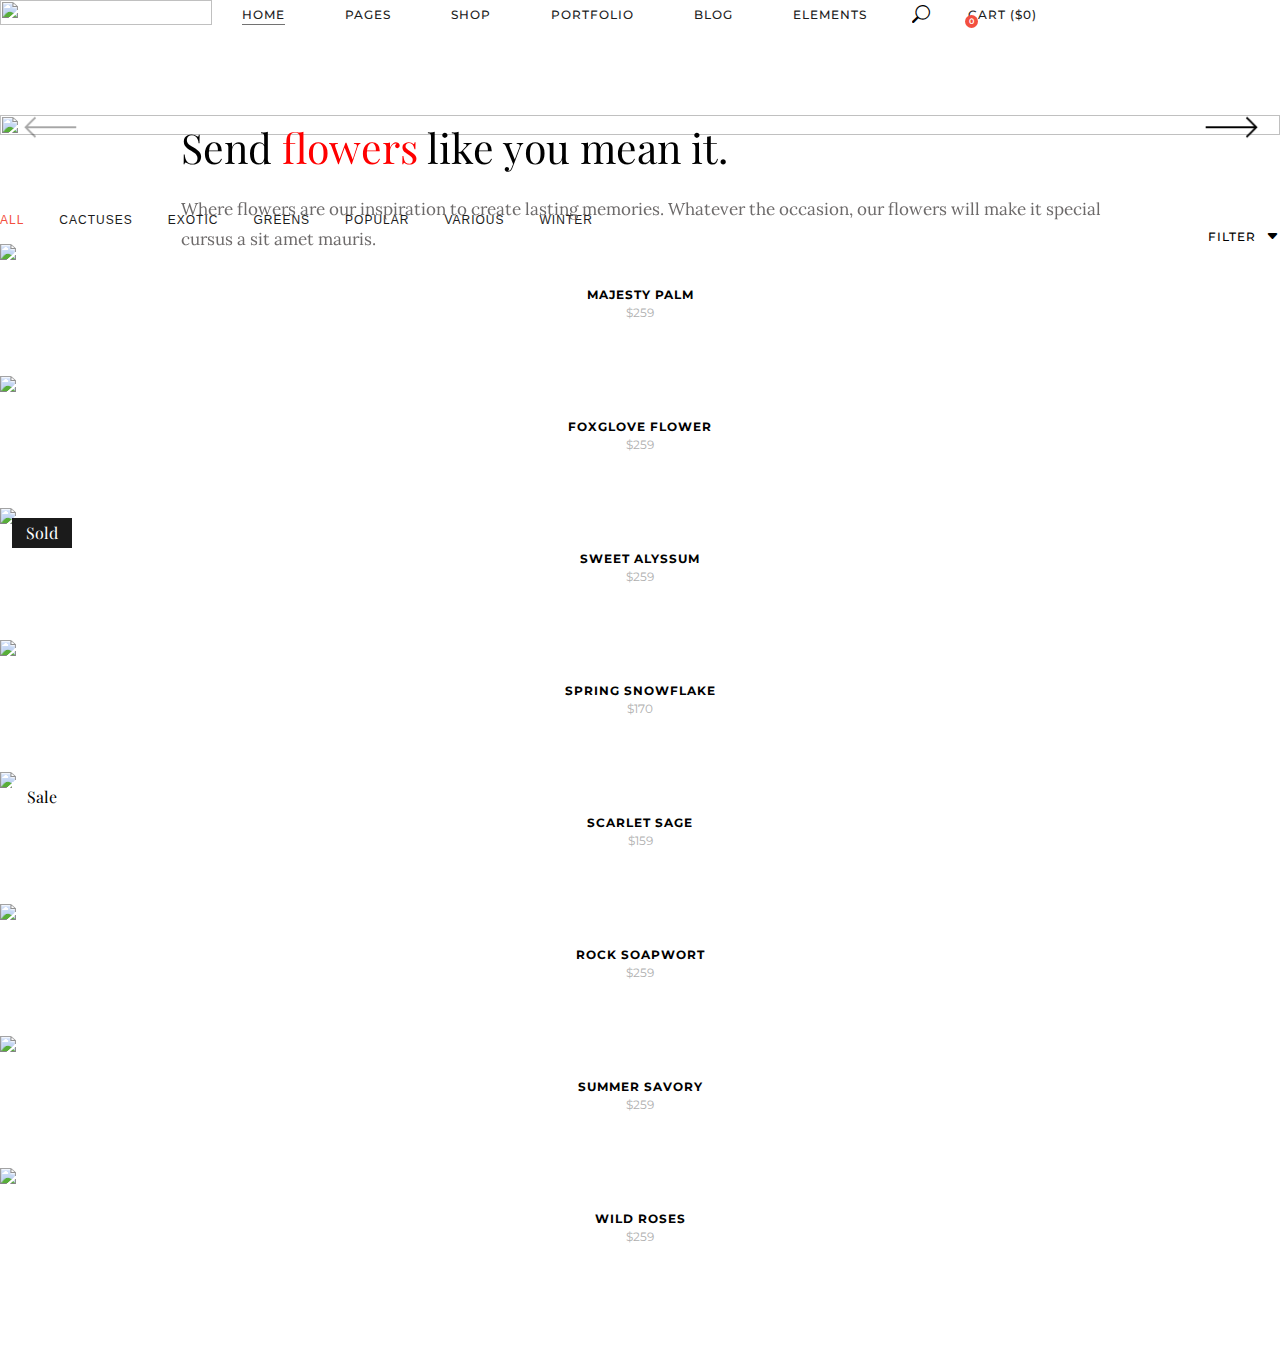
==== commit bc531e36: "Adding JavaScript for Filtering Section in Home page" ====
--- a/public/index.html
+++ b/public/index.html
@@ -814,25 +814,25 @@
         <section id="slider_background">
             <div class="container-fluid">
                 <div class="row">
-                    <div class="col-lg-12 px-0">
+                    <div class="col-xl-12 col-lg-12 col-md-12 col-sm-12 px-0" id="pos_relative">
                         <div class="swiper card_slide">
                             <div class="swiper-wrapper">
                                 <div class="swiper-slide">
-                                    <div class="slider_image">
+                                    <div class="slider_image kenburneseffect">
                                         <img src="https://fiorello.qodeinteractive.com/wp-content/uploads/2018/05/h3-slider-background-3.jpg"
-                                            alt="">
+                                            class="autoswipe" alt="">
                                     </div>
                                 </div>
                                 <div class="swiper-slide">
-                                    <div class="slider_image">
+                                    <div class="slider_image kenburneseffect">
                                         <img src="https://fiorello.qodeinteractive.com/wp-content/uploads/2018/05/h3-slider-background-2.jpg"
-                                            alt="">
+                                            class="autoswipe" alt="">
                                     </div>
                                 </div>
                                 <div class="swiper-slide">
-                                    <div class="slider_image">
+                                    <div class="slider_image kenburneseffect">
                                         <img src="https://fiorello.qodeinteractive.com/wp-content/uploads/2018/05/h3-slider-background.jpg"
-                                            alt="">
+                                            class="autoswipe" alt="">
                                     </div>
                                 </div>
                             </div>
@@ -843,22 +843,68 @@
                                 <img src="../src/images/previous.png" alt="">
                             </div>
                         </div>
+                        <div class="col-lg-4 col-md-6 col-sm-12" id="pos_absolute">
+                            <div class="swiper_text">
+                                <h3>Send <span>flowers</span> like you mean it.</h3>
+                                <p>Where flowers are our inspiration to create lasting memories. Whatever the occasion, our
+                                    flowers will make it special cursus a sit amet mauris.</p>
+                                <div class="sara_image">
+                                    <img src="https://fiorello.qodeinteractive.com/wp-content/uploads/2018/04/h2-sign-img.png"
+                                        alt="">
+                                </div>
+                            </div>
+                        </div>
                     </div>
                 </div>
             </div>
-            <div class="container px-5" id="container_absolute">
-                <div class="row px-5 h-100 align-items-center">
-                    <div class="col-5">
-                        <div class="swiper_text">
-                            <h3>Send <span>flowers</span> like you mean it.</h3>
-                            <p>Where flowers are our inspiration to create lasting memories. Whatever the occasion, our
-                                flowers will make it special cursus a sit amet mauris.</p>
-                            <div class="sara_image">
-                                <img src="https://fiorello.qodeinteractive.com/wp-content/uploads/2018/04/h2-sign-img.png"
-                                    alt="">
+        </section>
+        <section id="filtering">
+            <div class="container">
+                <div class="row">
+                    <div class="col-10">
+                        <ul id="buttons">
+                            <li><button class="button-value" onclick="filterProduct('all')">ALL</button></li>
+                            <li><button class="button-value" onclick="filterProduct('cactuses')">CACTUSES</button></li>
+                            <li><button class="button-value" onclick="filterProduct('exotic')">EXOTIC</button></li>
+                            <li><button class="button-value" onclick="filterProduct('greens')">GREENS</button></li>
+                            <li><button class="button-value" onclick="filterProduct('popular')">POPULAR</button></li>
+                            <li><button class="button-value" onclick="filterProduct('various')">VARIOUS</button></li>
+                            <li><button class="button-value" onclick="filterProduct('winter')">WINTER</button></li>
+                        </ul>
+                    </div>
+                    <div class="col-2">
+                        <div class="filter_mouse_on">
+                            <span>FILTER<i class="bi bi-caret-down-fill"></i></span>
+                            <div class="filter_popup">
+                                <div class="sort_by">
+                                    <h5>Sort By</h5>
+                                    <ul>
+                                        <li><a href="#">Default</a></li>
+                                        <li><a href="#">Popularity</a></li>
+                                        <li><a href="#">Newness</a></li>
+                                        <li><a href="#">Price: Low To High</a></li>
+                                        <li><a href="#">Price: High To Low</a></li>
+                                    </ul>
+                                </div>
+                                <div class="sort_by">
+                                    <h5>Price Range</h5>
+                                    <ul>
+                                        <li><a href="#">All</a></li>
+                                        <li><a href="#">$0-$10</a></li>
+                                        <li><a href="#">$10-$20</a></li>
+                                        <li><a href="#">$20-$30</a></li>
+                                        <li><a href="#">$30-$40</a></li>
+                                        <li><a href="#">40$+</a></li>
+                                    </ul>
+                                </div>
                             </div>
                         </div>
                     </div>
+                </div>
+            </div>
+            <div class="container mt-4 px-0">
+                <div class="row pt-2" id="map_row">
+                    
                 </div>
             </div>
         </section>
--- a/src/scss/style.css
+++ b/src/scss/style.css
@@ -748,69 +748,331 @@
   margin: 0;
   padding: 0;
 }
+body main {
+  font-family: "Montserrat", sans-serif;
+}
 body main #slider_background {
   position: relative;
-}
-body main #slider_background .swiper {
-  width: 100%;
-  height: 100%;
-}
-body main #slider_background .swiper .swiper-slide {
-  background-position: center;
-  background-size: cover;
-}
-body main #slider_background .swiper .swiper-slide .slider_image img {
-  display: block;
-  -o-object-fit: cover;
-     object-fit: cover;
-  width: 100%;
-}
-body main #slider_background .swiper .swiper-button-next {
-  padding-right: 40px;
-}
-body main #slider_background .swiper .swiper-button-next img {
-  width: 60px;
-}
-body main #slider_background .swiper .swiper-button-next::after {
-  display: none;
-}
-body main #slider_background .swiper .swiper-button-prev {
-  padding-left: 40px;
-}
-body main #slider_background .swiper .swiper-button-prev img {
-  width: 60px;
-}
-body main #slider_background .swiper .swiper-button-prev::after {
-  display: none;
-}
-body main #slider_background #container_absolute {
+  height: 100%;
+}
+body main #slider_background #pos_relative {
+  position: relative;
+}
+body main #slider_background #pos_relative #pos_absolute {
   font-family: "Playfair Display", serif;
   position: absolute;
-  top: 0;
-  left: 0;
+  top: 20%;
+  left: 13%;
   right: 0;
   bottom: 0;
   z-index: 1;
 }
-body main #slider_background .swiper_text {
+body main #slider_background #pos_relative #pos_absolute .swiper_text {
   margin: 0 15px;
 }
-body main #slider_background .swiper_text h3 {
+body main #slider_background #pos_relative #pos_absolute .swiper_text h3 {
   font-size: 41px;
   font-weight: 400;
   margin-bottom: 20px;
   width: 80%;
 }
-body main #slider_background .swiper_text h3 span {
+body main #slider_background #pos_relative #pos_absolute .swiper_text h3 span {
   color: #ff0000;
 }
-body main #slider_background .swiper_text p {
+body main #slider_background #pos_relative #pos_absolute .swiper_text p {
   font-family: "Lora", serif;
   line-height: 30px;
   font-size: 17px;
   color: #6d6a6a;
   font-weight: 400;
   margin-bottom: 25px;
+  width: 90%;
+}
+@media (max-width: 480px) {
+  body main #slider_background #pos_relative #pos_absolute .swiper_text p {
+    display: none;
+  }
+}
+body main #slider_background .swiper {
+  width: 100%;
+  height: 100%;
+}
+body main #slider_background .swiper .swiper-slide {
+  background-position: center;
+  background-size: cover;
+}
+body main #slider_background .swiper .swiper-slide .slider_image {
+  height: 100%;
+}
+body main #slider_background .swiper .swiper-slide .slider_image img {
+  display: block;
+  -o-object-fit: cover;
+     object-fit: cover;
+  width: 100%;
+  height: 100%;
+}
+@media (max-width: 1024px) {
+  body main #slider_background .swiper .swiper-slide .slider_image img {
+    height: 605px;
+  }
+}
+@media (max-width: 480px) {
+  body main #slider_background .swiper .swiper-slide .slider_image img {
+    -o-object-position: center;
+       object-position: center;
+  }
+}
+body main #slider_background .swiper .swiper-button-next {
+  padding-right: 40px;
+}
+@media (max-width: 1024px) {
+  body main #slider_background .swiper .swiper-button-next {
+    padding: 0;
+    top: 4%;
+    height: 100%;
+    width: 100px;
+  }
+}
+body main #slider_background .swiper .swiper-button-next img {
+  width: 60px;
+}
+@media (max-width: 1024px) {
+  body main #slider_background .swiper .swiper-button-next img {
+    display: none;
+  }
+}
+body main #slider_background .swiper .swiper-button-next::after {
+  display: none;
+}
+body main #slider_background .swiper .swiper-button-prev {
+  padding-left: 40px;
+}
+@media (max-width: 1024px) {
+  body main #slider_background .swiper .swiper-button-prev {
+    padding: 0;
+    top: 4%;
+    height: 100%;
+    width: 100px;
+  }
+}
+body main #slider_background .swiper .swiper-button-prev img {
+  width: 60px;
+}
+@media (max-width: 1024px) {
+  body main #slider_background .swiper .swiper-button-prev img {
+    display: none;
+  }
+}
+body main #slider_background .swiper .swiper-button-prev::after {
+  display: none;
+}
+body main #filtering {
+  padding: 70px 0;
+}
+body main #filtering ul {
+  display: flex;
+  list-style: none;
+  margin: 0;
+  padding: 0;
+  gap: 35px;
+}
+body main #filtering ul li .button-value {
+  border: none;
+  background-color: transparent;
+  font-size: 12px;
+  color: #1b1b1b;
+  font-weight: 500;
+  letter-spacing: 1px;
+  transition: all 0.5s ease;
+  cursor: pointer;
+}
+body main #filtering ul li .button-value:hover {
+  color: #f34f3f;
+}
+body main #filtering ul li .active {
+  color: #f34f3f;
+}
+body main #filtering .filter_mouse_on {
+  display: flex;
+  justify-content: flex-end;
+  align-items: center;
+  position: relative;
+}
+body main #filtering .filter_mouse_on span {
+  font-size: 12px;
+  font-weight: 500;
+  letter-spacing: 1px;
+  cursor: pointer;
+}
+body main #filtering .filter_mouse_on span i {
+  margin-left: 10px;
+  font-size: 13px;
+}
+body main #filtering .filter_mouse_on:hover .filter_popup {
+  opacity: 1;
+  z-index: 3;
+}
+body main #filtering .filter_mouse_on .filter_popup {
+  position: absolute;
+  opacity: 0;
+  top: 25px;
+  right: -8px;
+  display: flex;
+  gap: 30px;
+  color: #737373;
+  background-color: #fff;
+  text-align: left;
+  padding: 13px 30px 17px;
+  width: 424px;
+  transition: all 0.25s ease;
+  z-index: -1;
+}
+body main #filtering .filter_mouse_on .filter_popup .sort_by {
+  display: inline-block;
+  vertical-align: top;
+  text-align: left;
+}
+body main #filtering .filter_mouse_on .filter_popup .sort_by h5 {
+  font-family: "Playfair Display", serif;
+  font-size: 22px;
+  line-height: 1.363em;
+  margin: 20px 0;
+  color: #2b2b2b;
+}
+body main #filtering .filter_mouse_on .filter_popup .sort_by ul {
+  list-style: none;
+  margin: 15px 0;
+  padding: 0;
+  display: flex;
+  flex-direction: column;
+  gap: 5px;
+}
+body main #filtering .filter_mouse_on .filter_popup .sort_by ul li a {
+  font-size: 13px;
+  font-weight: 500;
+  color: inherit;
+  transition: color 0.2s ease-out;
+}
+body main #filtering .filter_mouse_on .filter_popup .sort_by ul li a:hover {
+  color: #000;
+}
+body main #filtering .filter_card {
+  margin-bottom: 50px;
+}
+body main #filtering .filter_card:hover .card_items .card_action .card_btm_changing .card_cart {
+  opacity: 1;
+  transform: translateX(0px);
+}
+body main #filtering .filter_card:hover .card_items .card_action .card_btm_changing .card_price {
+  opacity: 0;
+  transform: translateX(70px);
+}
+body main #filtering .filter_card .card_image {
+  width: 100%;
+  cursor: pointer;
+  position: relative;
+}
+body main #filtering .filter_card .card_image:hover img {
+  transform: scale3d(1.02, 1.02, 1.02);
+}
+body main #filtering .filter_card .card_image img {
+  width: 100%;
+  transition: all 0.25s ease;
+}
+body main #filtering .filter_card .card_image .sold_banner {
+  font-family: "Playfair Display", serif;
+  position: absolute;
+  top: 10px;
+  left: 12px;
+  right: 0;
+  background-color: #1b1b1b;
+  color: white;
+  width: 60px;
+  text-align: center;
+  line-height: 30px;
+}
+body main #filtering .filter_card .card_image .sale_banner {
+  font-family: "Playfair Display", serif;
+  position: absolute;
+  top: 10px;
+  left: 12px;
+  right: 0;
+  width: 60px;
+  text-align: center;
+  line-height: 30px;
+  background-color: white;
+}
+body main #filtering .filter_card .card_image .new_banner {
+  font-family: "Playfair Display", serif;
+  position: absolute;
+  top: 10px;
+  left: 12px;
+  right: 0;
+  width: 60px;
+  text-align: center;
+  line-height: 30px;
+  color: white;
+  background-color: #f34f3f;
+}
+body main #filtering .filter_card .card_items {
+  margin-top: 23px;
+  text-align: center;
+}
+body main #filtering .filter_card .card_items h6 {
+  font-size: 12px;
+  cursor: pointer;
+  letter-spacing: 1px;
+}
+body main #filtering .filter_card .card_items .card_action .card_btm_changing {
+  width: 70px;
+  height: 24px;
+  display: flex;
+  position: relative;
+  margin: 0 auto;
+  overflow: hidden;
+}
+body main #filtering .filter_card .card_items .card_action .card_btm_changing .card_cart {
+  position: absolute;
+  top: 0;
+  left: 0;
+  right: 0;
+  opacity: 0;
+  transition: all 0.5s ease;
+  transform: translateX(-70px);
+  cursor: pointer;
+}
+body main #filtering .filter_card .card_items .card_action .card_btm_changing .card_cart span {
+  font-size: 12px;
+  color: #afafaf;
+  font-weight: 500;
+  transition: 0.3s ease-in-out;
+}
+body main #filtering .filter_card .card_items .card_action .card_btm_changing .card_cart:hover span {
+  color: #f34f3f;
+}
+body main #filtering .filter_card .card_items .card_action .card_btm_changing .card_price {
+  position: absolute;
+  top: 0;
+  left: 0;
+  right: 0;
+  opacity: 1;
+  transition: all 0.2s ease;
+  transform: translateX(0px);
+}
+body main #filtering .filter_card .card_items .card_action .card_btm_changing .card_price span {
+  margin: 0 auto;
+  font-size: 12px;
+  color: #afafaf;
+}
+body main #filtering .filter_card .card_items .card_action .card_btm_changing .card_price .oldprice {
+  text-decoration: line-through !important;
+}
+body main #filtering .filter_card .card_items .card_action .card_btm_changing .card_price .newprice {
+  color: #1b1b1b;
+  margin-left: 8px;
+}
+body main #filtering .hide {
+  display: none;
 }
 
 * {
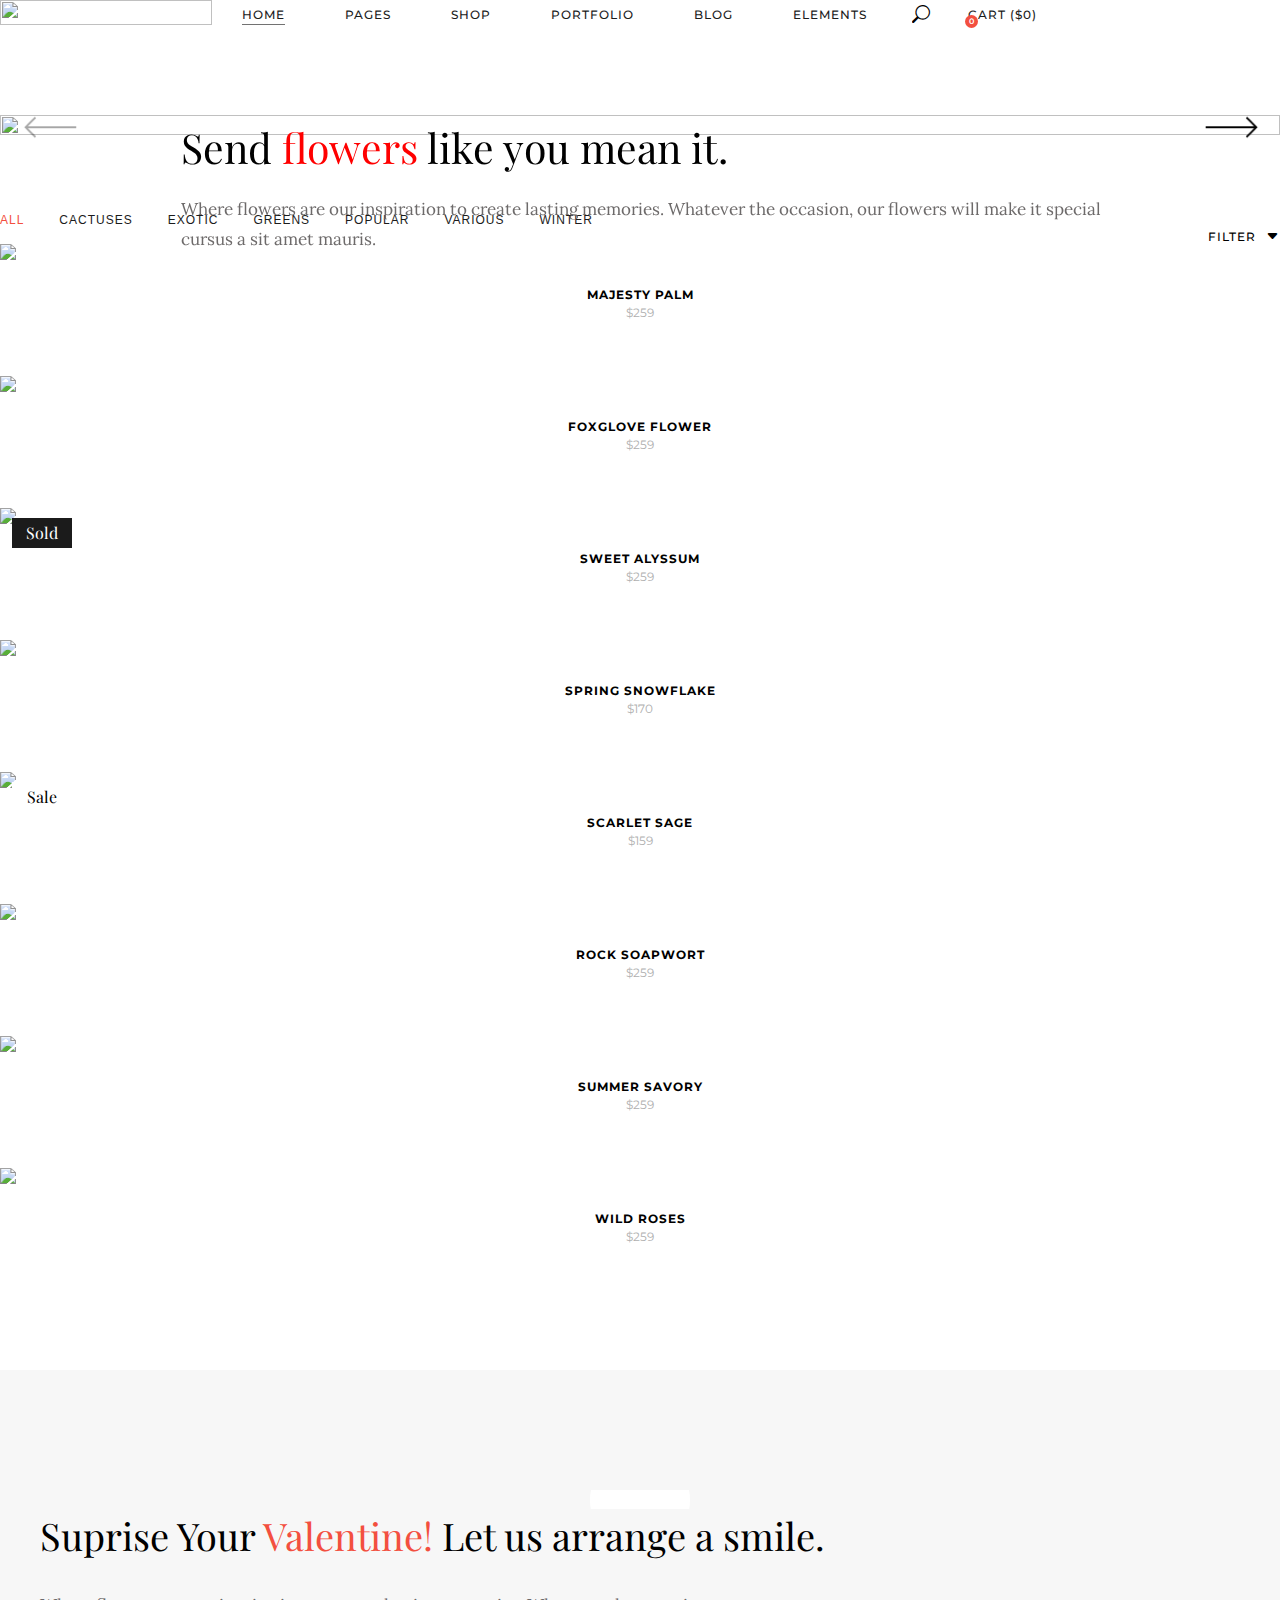
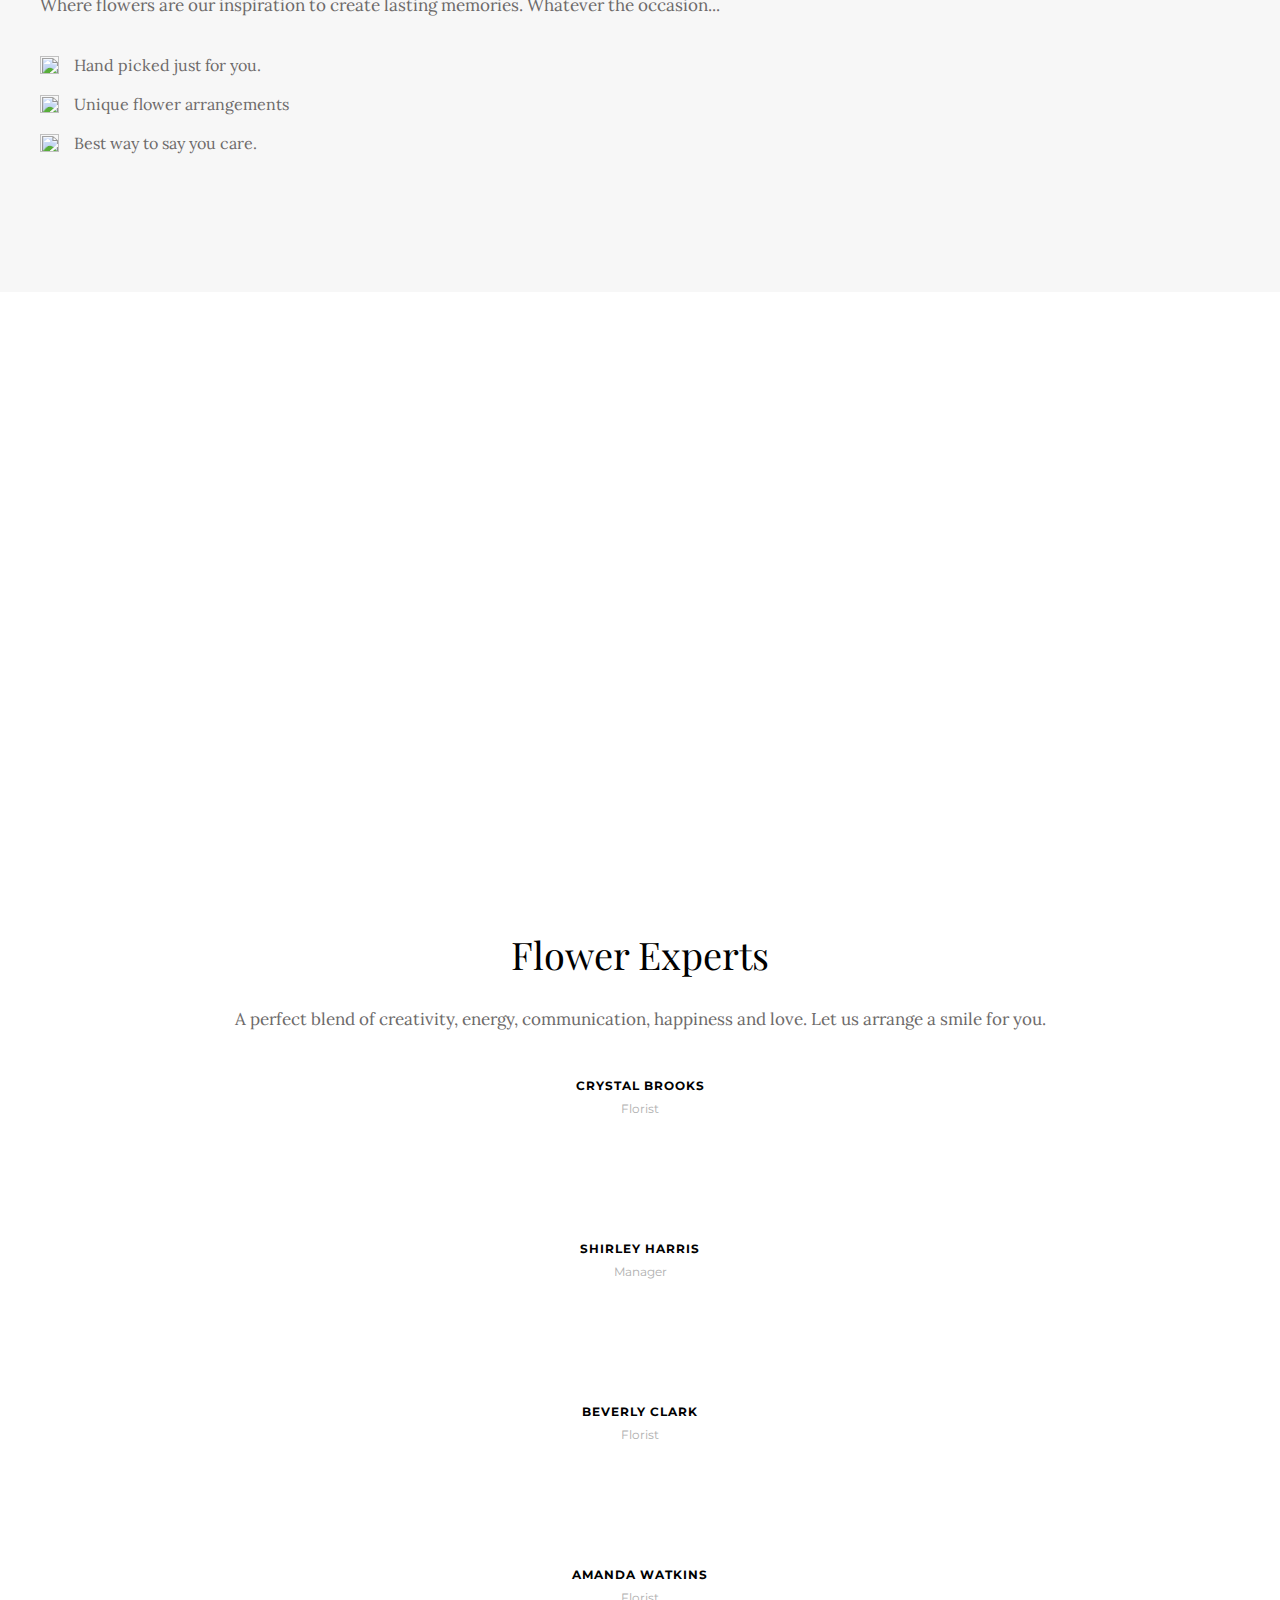
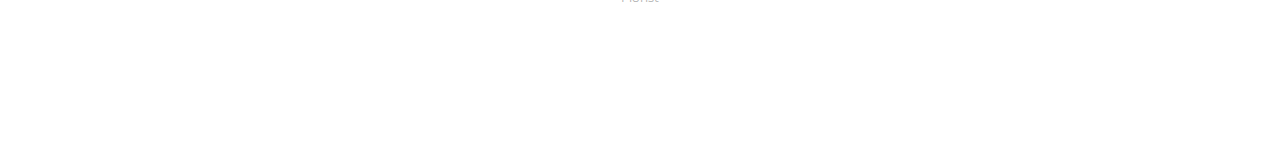
==== commit a6f9bdc7: "Florists section was added" ====
--- a/public/index.html
+++ b/public/index.html
@@ -846,7 +846,8 @@
                         <div class="col-lg-4 col-md-6 col-sm-12" id="pos_absolute">
                             <div class="swiper_text">
                                 <h3>Send <span>flowers</span> like you mean it.</h3>
-                                <p>Where flowers are our inspiration to create lasting memories. Whatever the occasion, our
+                                <p>Where flowers are our inspiration to create lasting memories. Whatever the occasion,
+                                    our
                                     flowers will make it special cursus a sit amet mauris.</p>
                                 <div class="sara_image">
                                     <img src="https://fiorello.qodeinteractive.com/wp-content/uploads/2018/04/h2-sign-img.png"
@@ -904,7 +905,111 @@
             </div>
             <div class="container mt-4 px-0">
                 <div class="row pt-2" id="map_row">
-                    
+
+                </div>
+            </div>
+        </section>
+        <section id="videosection">
+            <div class="container">
+                <div class="row">
+                    <div class="col-lg-6 col-md-12">
+                        <div class="zastvaka_i_video" data-bs-toggle="modal" data-bs-target="#exampleModal">
+                            <img src="https://fiorello.qodeinteractive.com/wp-content/uploads/2018/04/h3-video-img.jpg"
+                                alt="">
+                            <div class="player_position">
+                                <div class="player_button">
+                                    <iconify-icon icon="line-md:play-filled"></iconify-icon>
+                                </div>
+                            </div>
+                        </div>
+                    </div>
+                    <div class="col-lg-6 col-md-12">
+                        <div class="video_right_texts">
+                            <h2>Suprise Your <span>Valentine!</span> Let us arrange a smile.</h2>
+                            <p>Where flowers are our inspiration to create lasting memories. Whatever the occasion...
+                            </p>
+                            <ul>
+                                <li><img src="https://fiorello.qodeinteractive.com/wp-content/uploads/2018/04/h1-custom-icon.png"
+                                        alt="">Hand picked just for you.</li>
+                                <li><img src="https://fiorello.qodeinteractive.com/wp-content/uploads/2018/04/h1-custom-icon.png"
+                                        alt="">Unique flower arrangements</li>
+                                <li><img src="https://fiorello.qodeinteractive.com/wp-content/uploads/2018/04/h1-custom-icon.png"
+                                        alt="">Best way to say you care.</li>
+                            </ul>
+                        </div>
+                    </div>
+                </div>
+            </div>
+        </section>
+        <section id="modal-item">
+            <div class="modal fade" id="exampleModal" tabindex="-1" aria-labelledby="exampleModalLabel"
+                aria-hidden="true">
+                <div class="modal-dialog modal-dialog-centered">
+                    <div class="modal-content">
+                        <div class="modal-body">
+                            <div class="video-frame">
+                                <iframe src="https://www.youtube.com/embed/VYO8Biwffns" title="YouTube video player" frameborder="0" allow="accelerometer; autoplay; clipboard-write; encrypted-media; gyroscope; picture-in-picture; web-share" allowfullscreen></iframe>
+                            </div>
+                        </div>
+                    </div>
+                </div>
+            </div>
+        </section>
+        <section id="florists">
+            <div class="container pb-5">
+                <div class="row justify-content-center">
+                    <div class="col-lg-6">
+                        <h2>Flower Experts</h2>
+                        <p>A perfect blend of creativity, energy, communication, happiness and love. Let us arrange a smile for you.</p>
+                    </div>
+                </div>
+            </div>
+            <div class="container">
+                <div class="row">
+                    <div class="col-xl-3 col-lg-3 col-md-6 col-sm-12">
+                        <div class="circle_card">
+                            <div class="circle_image">
+                                <img src="https://fiorello.qodeinteractive.com/wp-content/uploads/2018/04/h3-team-img-1.png" alt="">
+                            </div>
+                            <div class="person_items">
+                              <h6>CRYSTAL BROOKS</h6>
+                              <small>Florist</small>
+                            </div>
+                        </div>
+                    </div>
+                    <div class="col-xl-3 col-lg-3 col-md-6 col-sm-12">
+                        <div class="circle_card">
+                            <div class="circle_image">
+                                <img src="https://fiorello.qodeinteractive.com/wp-content/uploads/2018/05/h3-team-img-2.png" alt="">
+                            </div>
+                            <div class="person_items">
+                              <h6>SHIRLEY HARRIS</h6>
+                              <small>Manager</small>
+                            </div>
+                        </div>
+                    </div>
+                    <div class="col-xl-3 col-lg-3 col-md-6 col-sm-12">
+                        <div class="circle_card">
+                            <div class="circle_image">
+                                <img src="https://fiorello.qodeinteractive.com/wp-content/uploads/2018/04/h3-team-img-3.png" alt="">
+                            </div>
+                            <div class="person_items">
+                              <h6>BEVERLY CLARK</h6>
+                              <small>Florist</small>
+                            </div>
+                        </div>
+                    </div>
+                    <div class="col-xl-3 col-lg-3 col-md-6 col-sm-12">
+                        <div class="circle_card">
+                            <div class="circle_image">
+                                <img src="https://fiorello.qodeinteractive.com/wp-content/uploads/2018/04/h3-team-img-4.png" alt="">
+                            </div>
+                            <div class="person_items">
+                              <h6>AMANDA WATKINS</h6>
+                              <small>Florist</small>
+                            </div>
+                        </div>
+                    </div>
                 </div>
             </div>
         </section>
--- a/src/scss/style.css
+++ b/src/scss/style.css
@@ -1074,6 +1074,170 @@
 body main #filtering .hide {
   display: none;
 }
+body main #videosection {
+  padding: 120px 0;
+  background-color: #f7f7f7;
+}
+body main #videosection .zastvaka_i_video {
+  width: 100%;
+  position: relative;
+  overflow: hidden;
+  cursor: pointer;
+}
+body main #videosection .zastvaka_i_video:hover img {
+  transform: scale3d(1.03, 1.03, 1.03);
+}
+body main #videosection .zastvaka_i_video img {
+  width: 100%;
+  transition: all 0.25s ease;
+}
+body main #videosection .zastvaka_i_video .player_position {
+  position: absolute;
+  top: 0;
+  left: 0;
+  right: 0;
+  bottom: 0;
+  display: flex;
+  justify-content: center;
+  align-items: center;
+}
+body main #videosection .zastvaka_i_video .player_position .player_button {
+  background-color: white;
+  display: flex;
+  justify-content: center;
+  align-items: center;
+  width: 100px;
+  height: 100px;
+  border-radius: 50%;
+}
+body main #videosection .zastvaka_i_video .player_position .player_button iconify-icon {
+  font-size: 35px;
+  color: #f34f3f;
+}
+body main #videosection .video_right_texts {
+  margin: 30px 40px;
+}
+@media (max-width: 1400px) {
+  body main #videosection .video_right_texts {
+    margin: 0px 40px;
+  }
+}
+@media (max-width: 1024px) {
+  body main #videosection .video_right_texts {
+    margin: 0px 0px 0 40px;
+  }
+}
+@media (max-width: 992px) {
+  body main #videosection .video_right_texts {
+    margin: 50px 0px 0 0px;
+  }
+}
+body main #videosection .video_right_texts h2 {
+  font-family: "Playfair Display", serif;
+  font-size: 38px;
+  font-weight: 300;
+  line-height: 1.447em;
+}
+@media (max-width: 680px) {
+  body main #videosection .video_right_texts h2 {
+    font-size: 30px;
+  }
+}
+body main #videosection .video_right_texts h2 span {
+  color: #f34f3f;
+}
+body main #videosection .video_right_texts p {
+  margin-top: 27px;
+  font-family: "Lora", serif;
+  font-size: 17px;
+  line-height: 29px;
+  color: #6d6a6a;
+}
+body main #videosection .video_right_texts ul {
+  font-family: "Lora", serif;
+  list-style: none;
+  padding: 0;
+  margin: 35px 0 0 0;
+}
+body main #videosection .video_right_texts ul li {
+  color: #6d6a6a;
+  display: flex;
+  align-items: center;
+  margin-bottom: 19px;
+}
+body main #videosection .video_right_texts ul li img {
+  width: 19px;
+  height: 18px;
+  margin-right: 15px;
+}
+body main #exampleModal::-webkit-scrollbar {
+  display: none;
+}
+body main #exampleModal .modal-dialog {
+  transform: none;
+  max-width: 920px;
+  max-height: 517px;
+}
+body main #exampleModal .modal-dialog .modal-content {
+  border: none;
+  border-radius: none;
+  background-color: transparent;
+}
+body main #exampleModal .modal-dialog .modal-content .modal-body {
+  width: 920px;
+  height: 517px;
+  padding: 0;
+}
+body main #exampleModal .modal-dialog .modal-content .modal-body .video-frame {
+  width: 100%;
+  height: 100%;
+  position: relative;
+}
+body main #exampleModal .modal-dialog .modal-content .modal-body .video-frame iframe {
+  width: 920px;
+  height: 517px;
+}
+body main #florists {
+  padding: 120px 0 70px 0;
+}
+body main #florists h2 {
+  text-align: center;
+  font-family: "Playfair Display", serif;
+  font-weight: 300;
+  font-size: 38px;
+  margin-bottom: 25px;
+}
+@media (max-width: 680px) {
+  body main #florists h2 {
+    font-size: 30px;
+  }
+}
+body main #florists p {
+  font-family: "Lora", serif;
+  text-align: center;
+  font-size: 17px;
+  line-height: 29px;
+  color: #6d6a6a;
+}
+body main #florists .circle_card {
+  margin-bottom: 80px;
+}
+body main #florists .circle_card .circle_image {
+  text-align: center;
+}
+body main #florists .circle_card .person_items {
+  margin-top: 25px;
+  text-align: center;
+}
+body main #florists .circle_card .person_items h6 {
+  font-size: 12px;
+  letter-spacing: 1px;
+  margin-bottom: 5px;
+}
+body main #florists .circle_card .person_items small {
+  font-size: 12px;
+  color: #afafaf;
+}
 
 * {
   box-sizing: border-box !important;
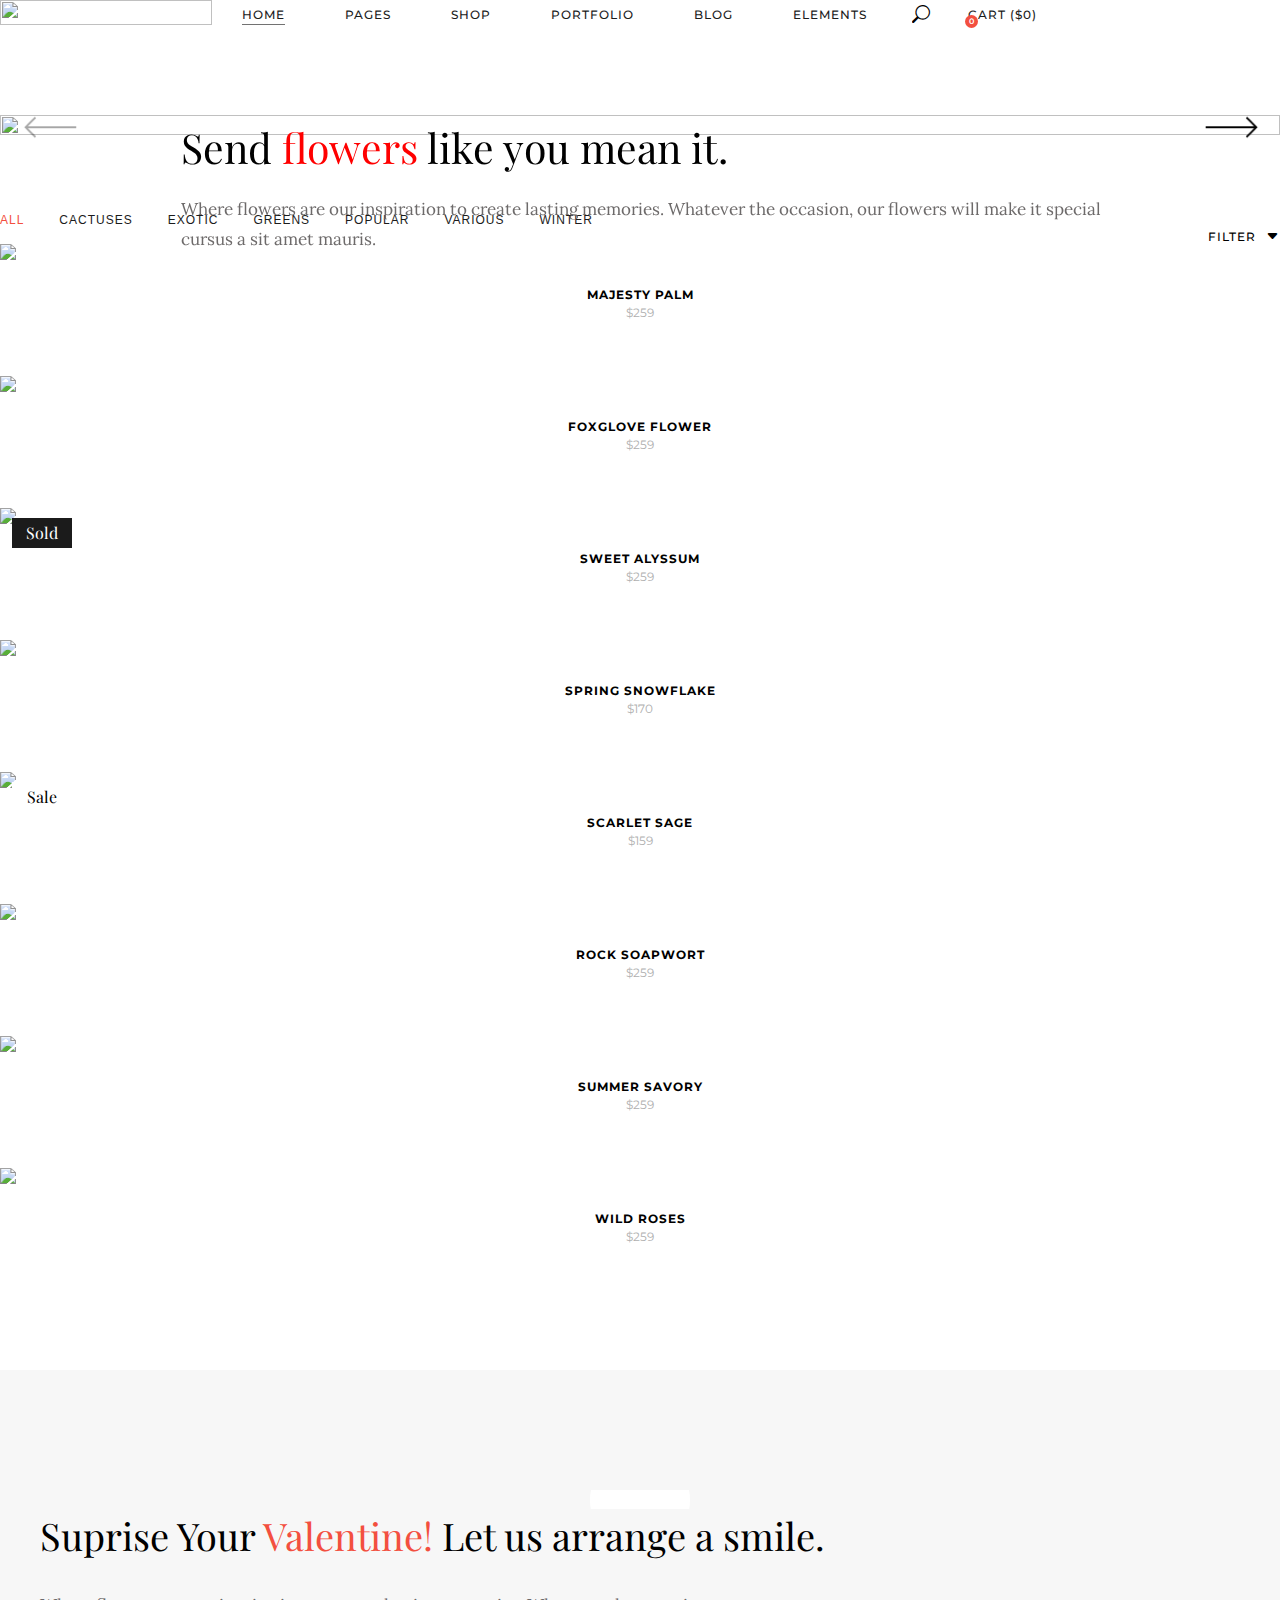
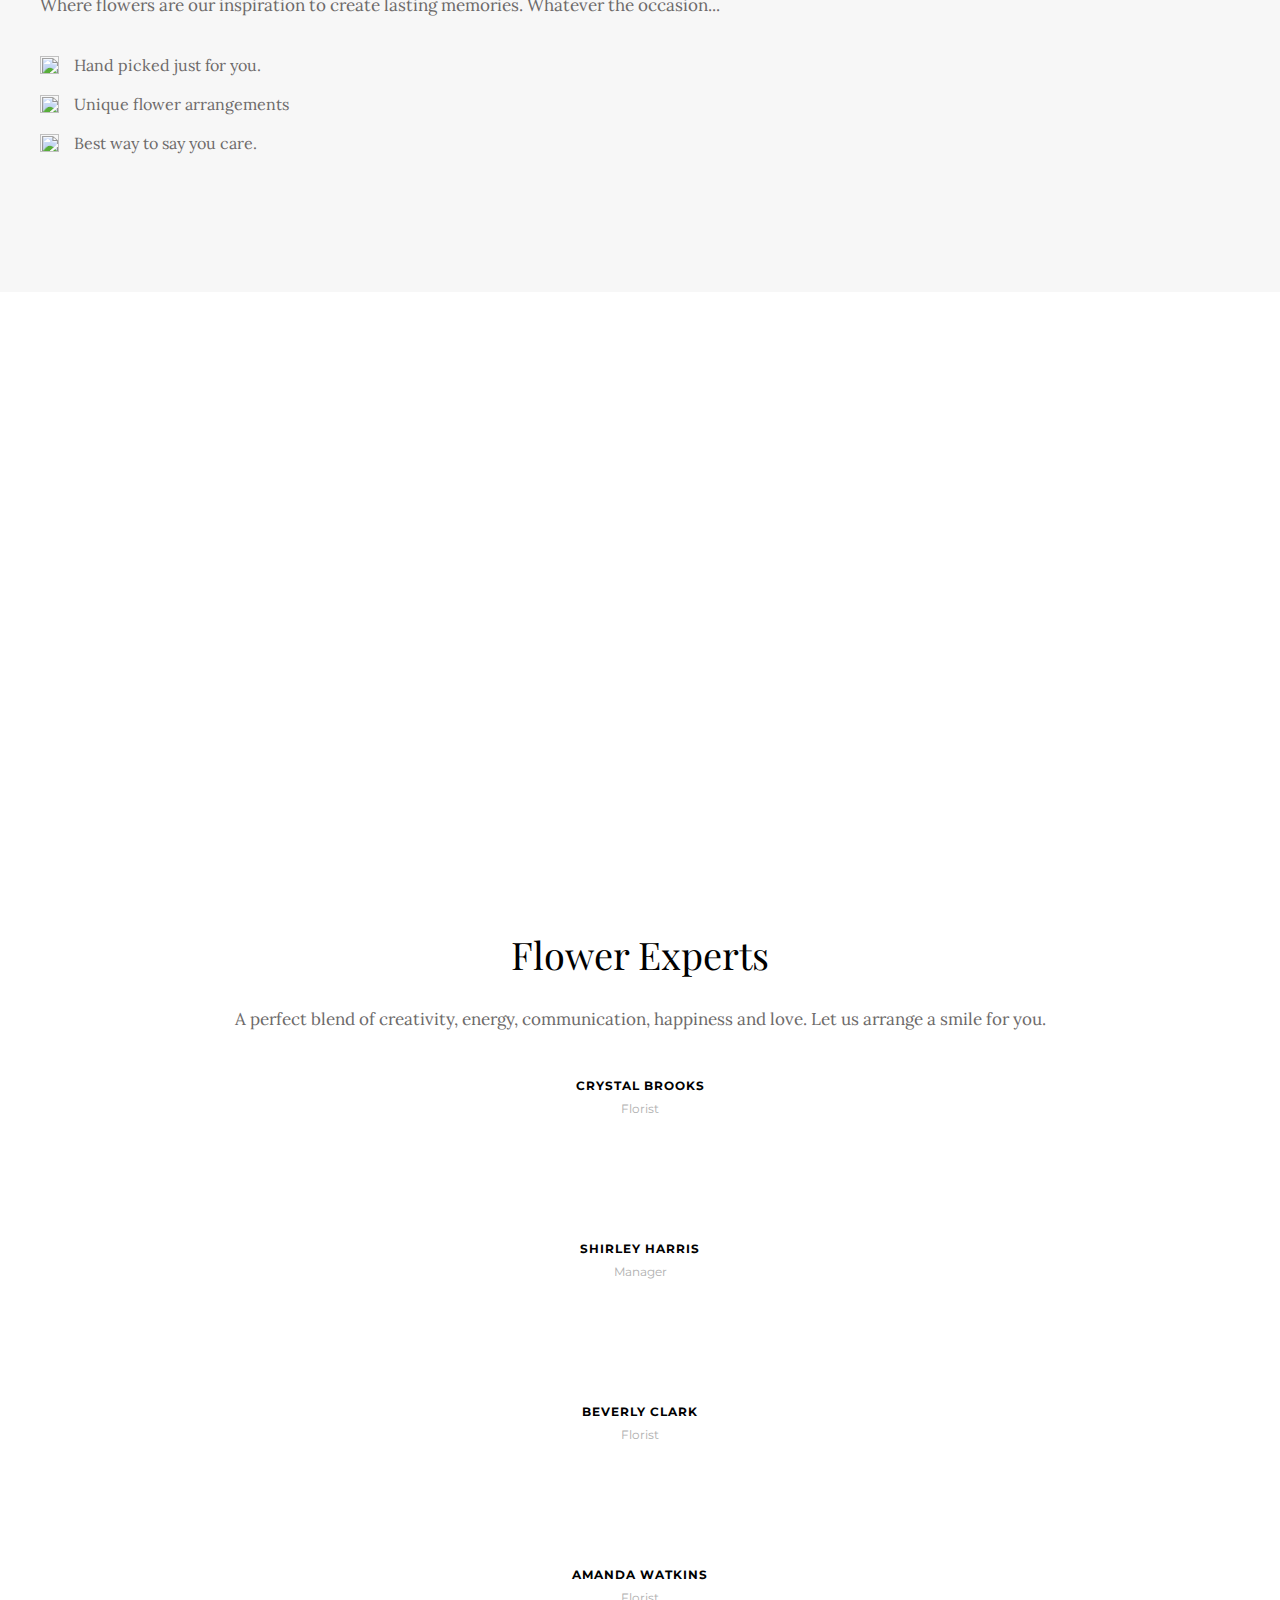
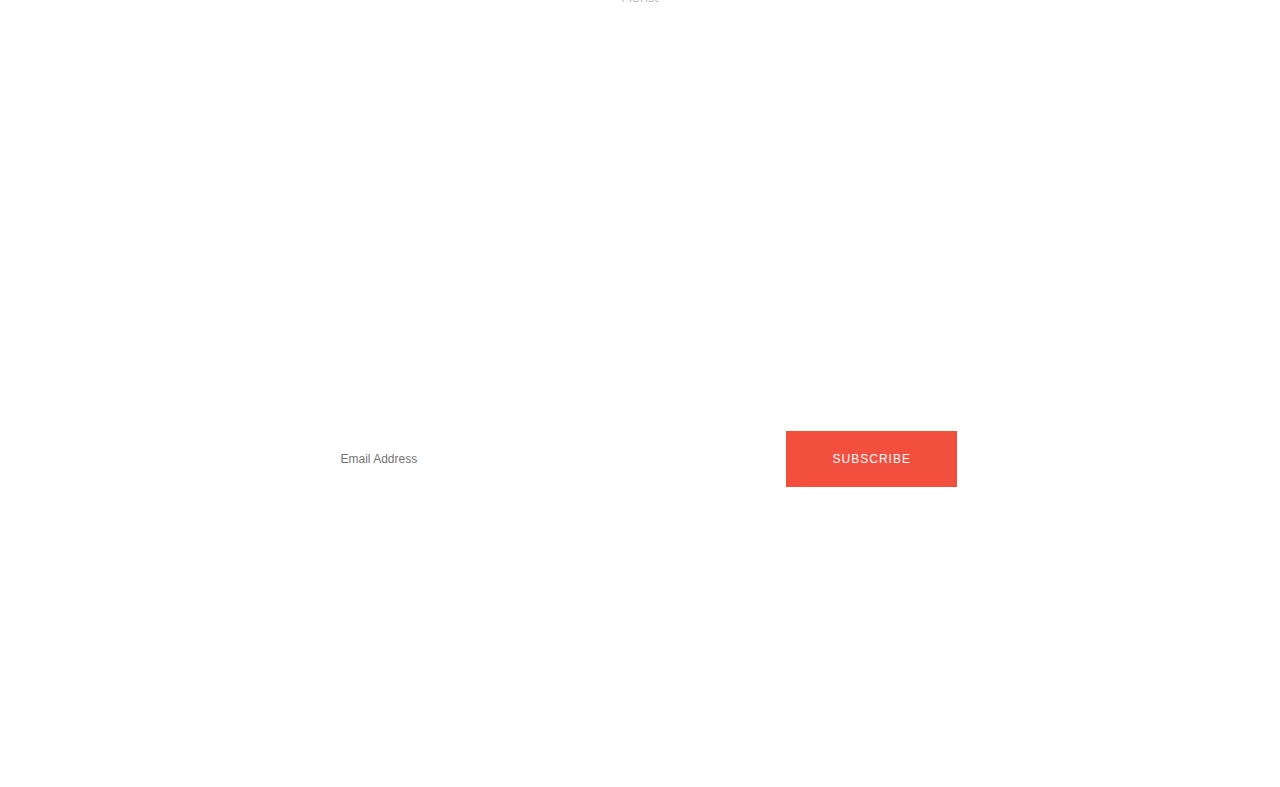
==== commit 790e4554: "Section with Parallax effect added" ====
--- a/public/index.html
+++ b/public/index.html
@@ -1013,6 +1013,19 @@
                 </div>
             </div>
         </section>
+        <section id="parallax">
+            <div class="container-fluid pb-5">
+                <div class="row justify-content-center">
+                    <div class="col-xl-6 col-lg-8 col-md-12 col-sm-12">
+                        <h2>Join The Colorful Bunch!</h2>
+                        <form>
+                            <input type="text" placeholder="Email Address">
+                            <button>SUBSCRIBE</button>
+                        </form>
+                    </div>
+                </div>
+            </div>
+        </section>
     </main>
     <script src="https://cdn.jsdelivr.net/npm/swiper@8/swiper-bundle.min.js"></script>
     <script src="https://code.iconify.design/iconify-icon/1.0.1/iconify-icon.min.js"></script>
--- a/src/scss/style.css
+++ b/src/scss/style.css
@@ -1238,6 +1238,94 @@
   font-size: 12px;
   color: #afafaf;
 }
+body main #parallax {
+  margin-bottom: 100px;
+  padding: 200px 0;
+  background-image: url(https://fiorello.qodeinteractive.com/wp-content/uploads/2018/05/h3-background-img.jpg);
+  background-position: 50% 0px;
+  position: static;
+  background-repeat: no-repeat;
+  background-color: transparent;
+  overflow: hidden;
+  background-attachment: fixed;
+  display: flex;
+  justify-content: center;
+  align-items: center;
+}
+@media (max-width: 1024px) {
+  body main #parallax {
+    position: initial;
+    background-attachment: initial;
+    background-size: cover;
+  }
+}
+body main #parallax h2 {
+  font-size: 30px;
+  text-align: center;
+  color: white;
+  font-family: "Playfair Display", serif;
+  margin-bottom: 35px;
+  font-weight: 400;
+}
+@media (max-width: 680px) {
+  body main #parallax h2 {
+    font-size: 25px;
+  }
+}
+body main #parallax form {
+  display: flex;
+  justify-content: center;
+  width: 635px;
+  margin: 0 auto;
+}
+@media (max-width: 1024px) {
+  body main #parallax form {
+    width: 502px;
+  }
+}
+@media (max-width: 680px) {
+  body main #parallax form {
+    width: 420px;
+  }
+}
+@media (max-width: 480px) {
+  body main #parallax form {
+    width: 100%;
+    flex-direction: column;
+    align-items: center;
+    gap: 15px;
+  }
+}
+body main #parallax form input {
+  width: 73%;
+  border: none;
+  padding: 19px 18px;
+  font-size: 12px;
+}
+@media (max-width: 1024px) {
+  body main #parallax form input {
+    width: 68%;
+  }
+}
+body main #parallax form button {
+  width: 27%;
+  border: none;
+  background-color: #f34f3f;
+  color: white;
+  font-size: 12px;
+  letter-spacing: 1px;
+  height: 56px;
+}
+@media (max-width: 1024px) {
+  body main #parallax form button {
+    width: 32%;
+  }
+}
+@media (max-width: 480px) {
+  body main #parallax form button {
+    margin-right: 90px;
+  }
+}
 
 * {
   box-sizing: border-box !important;
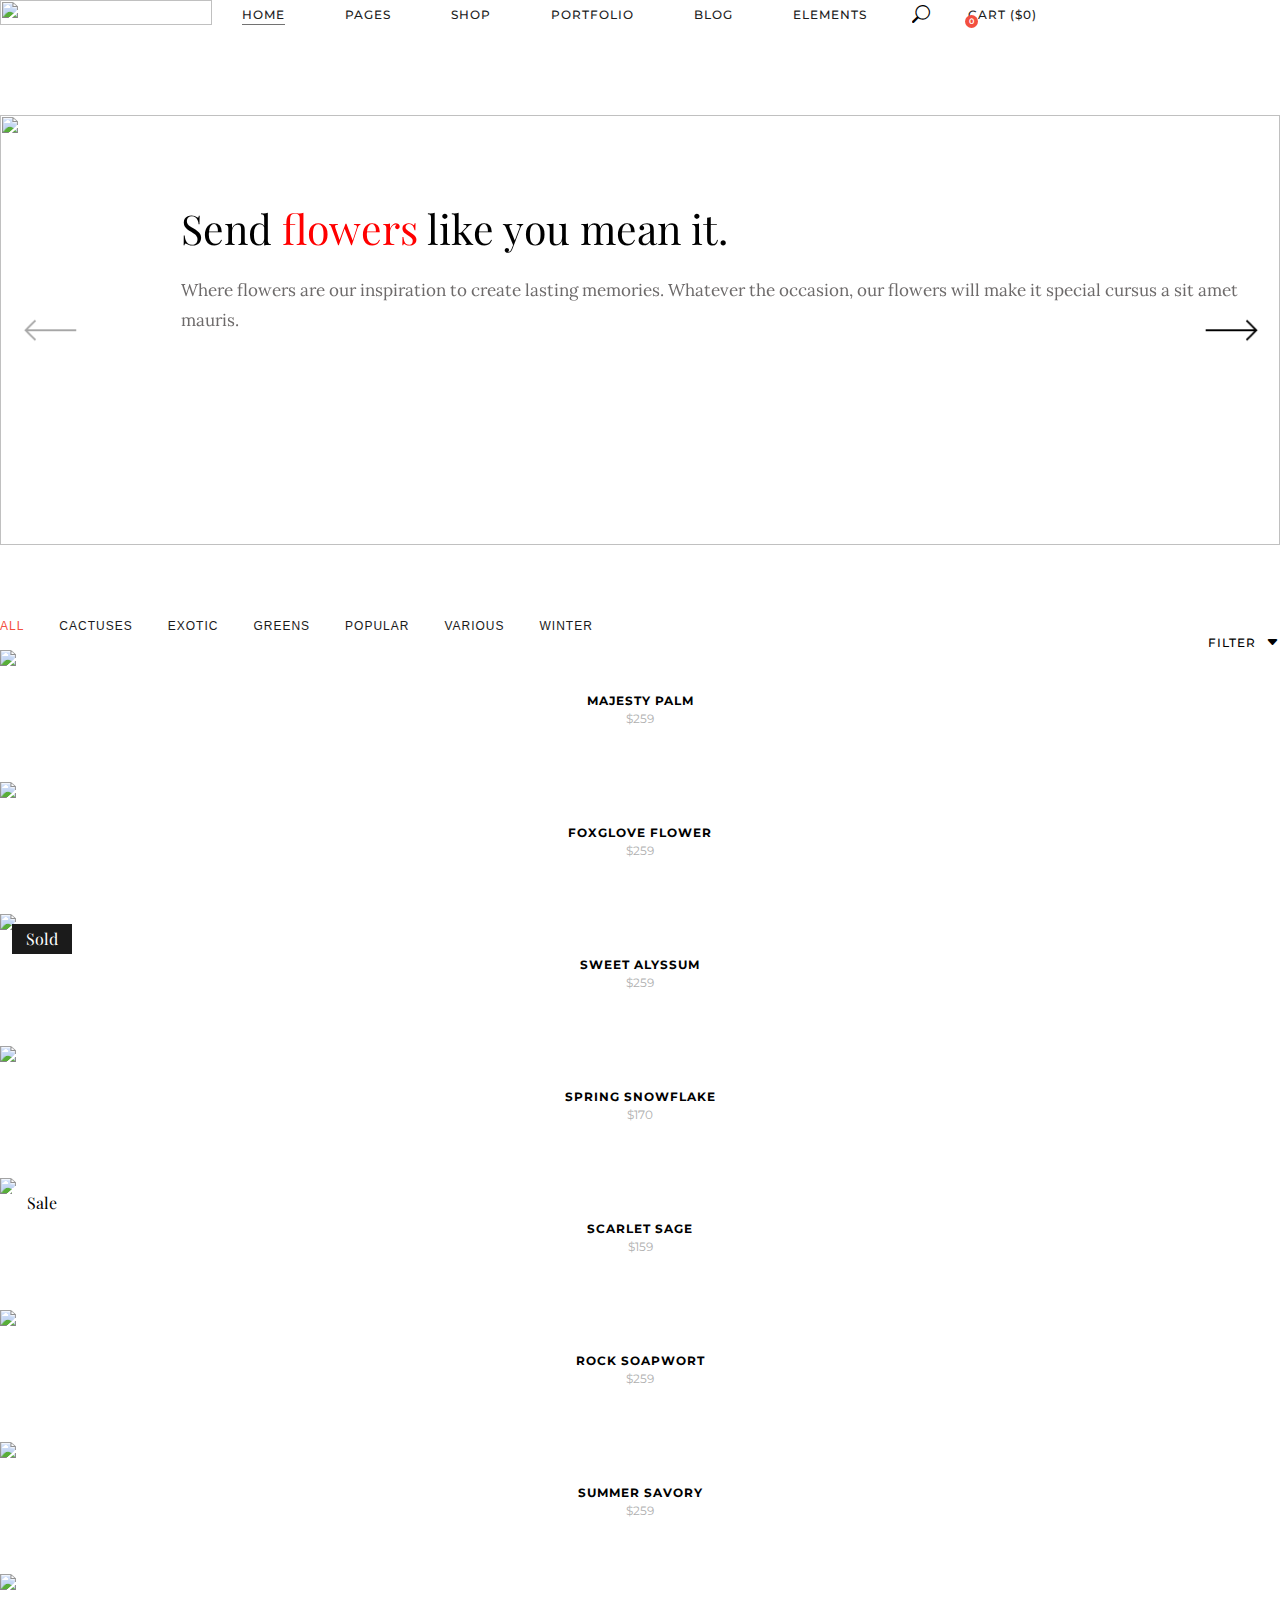
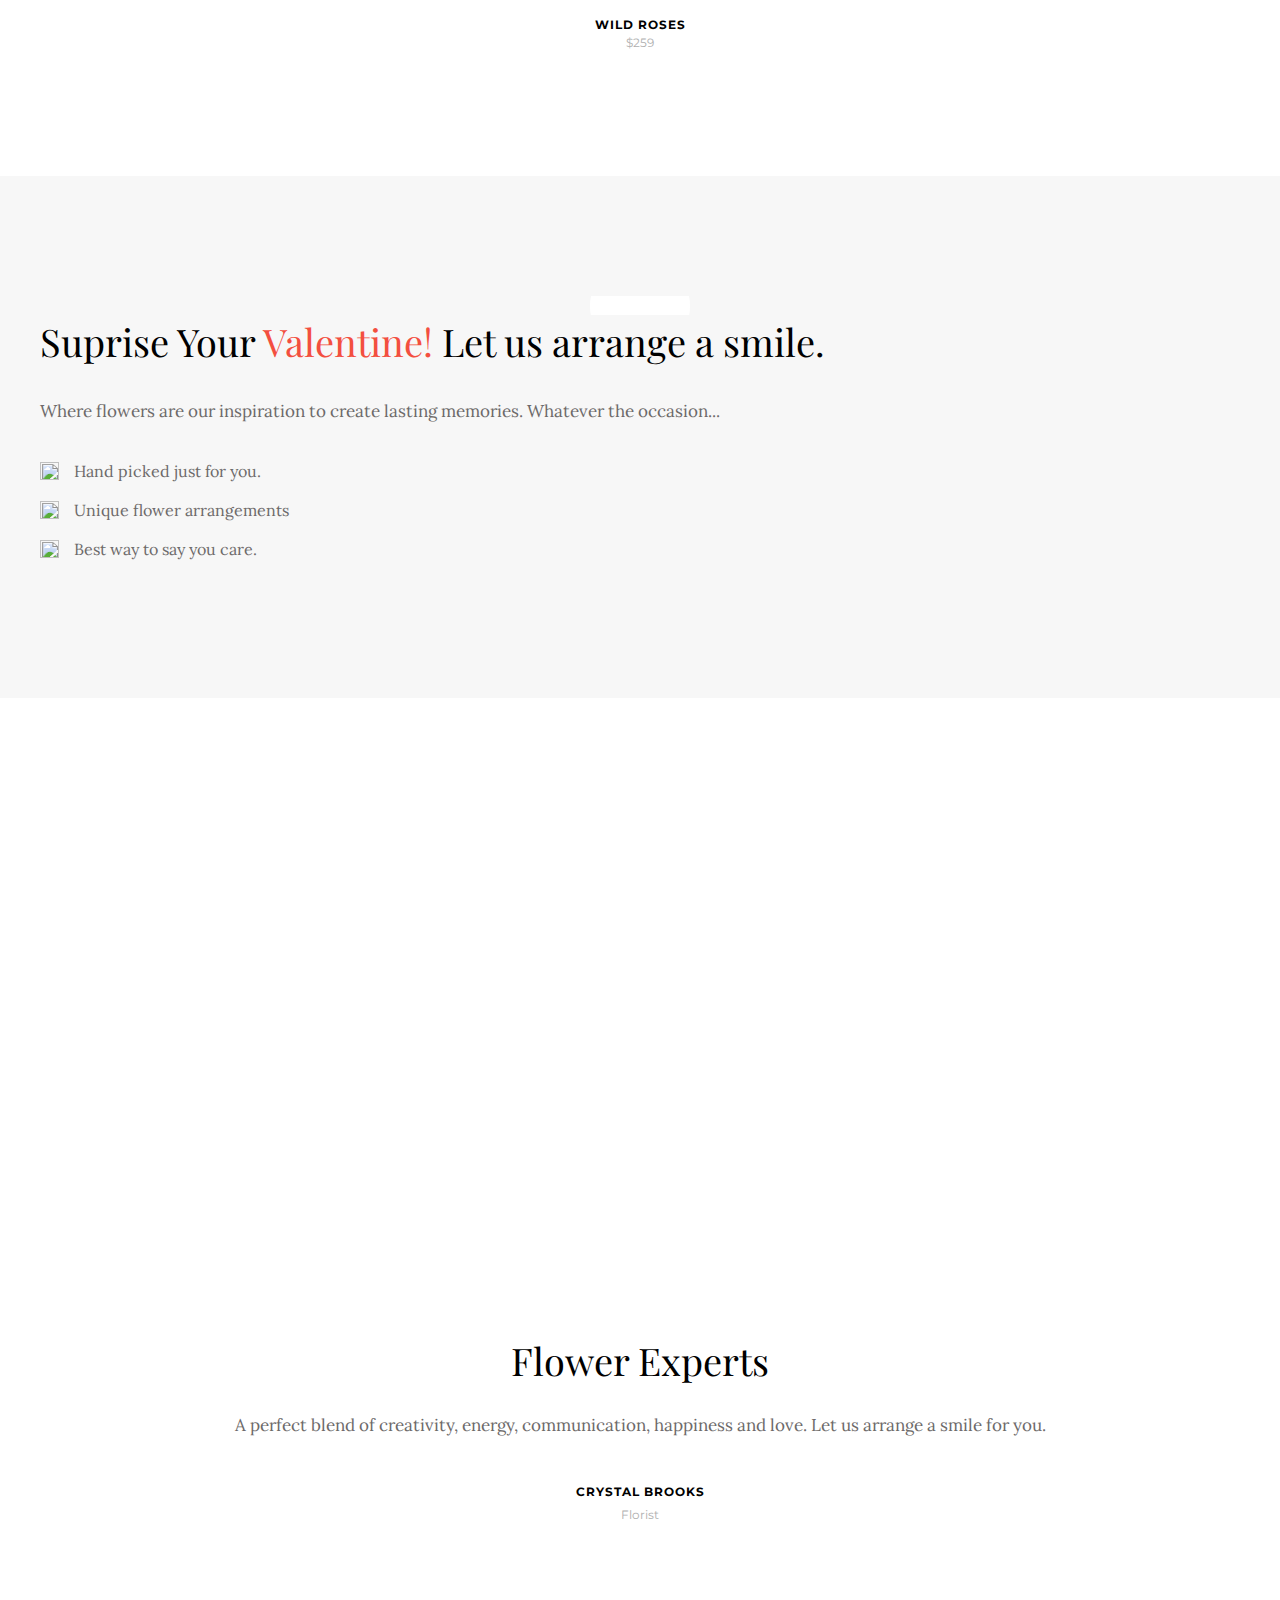
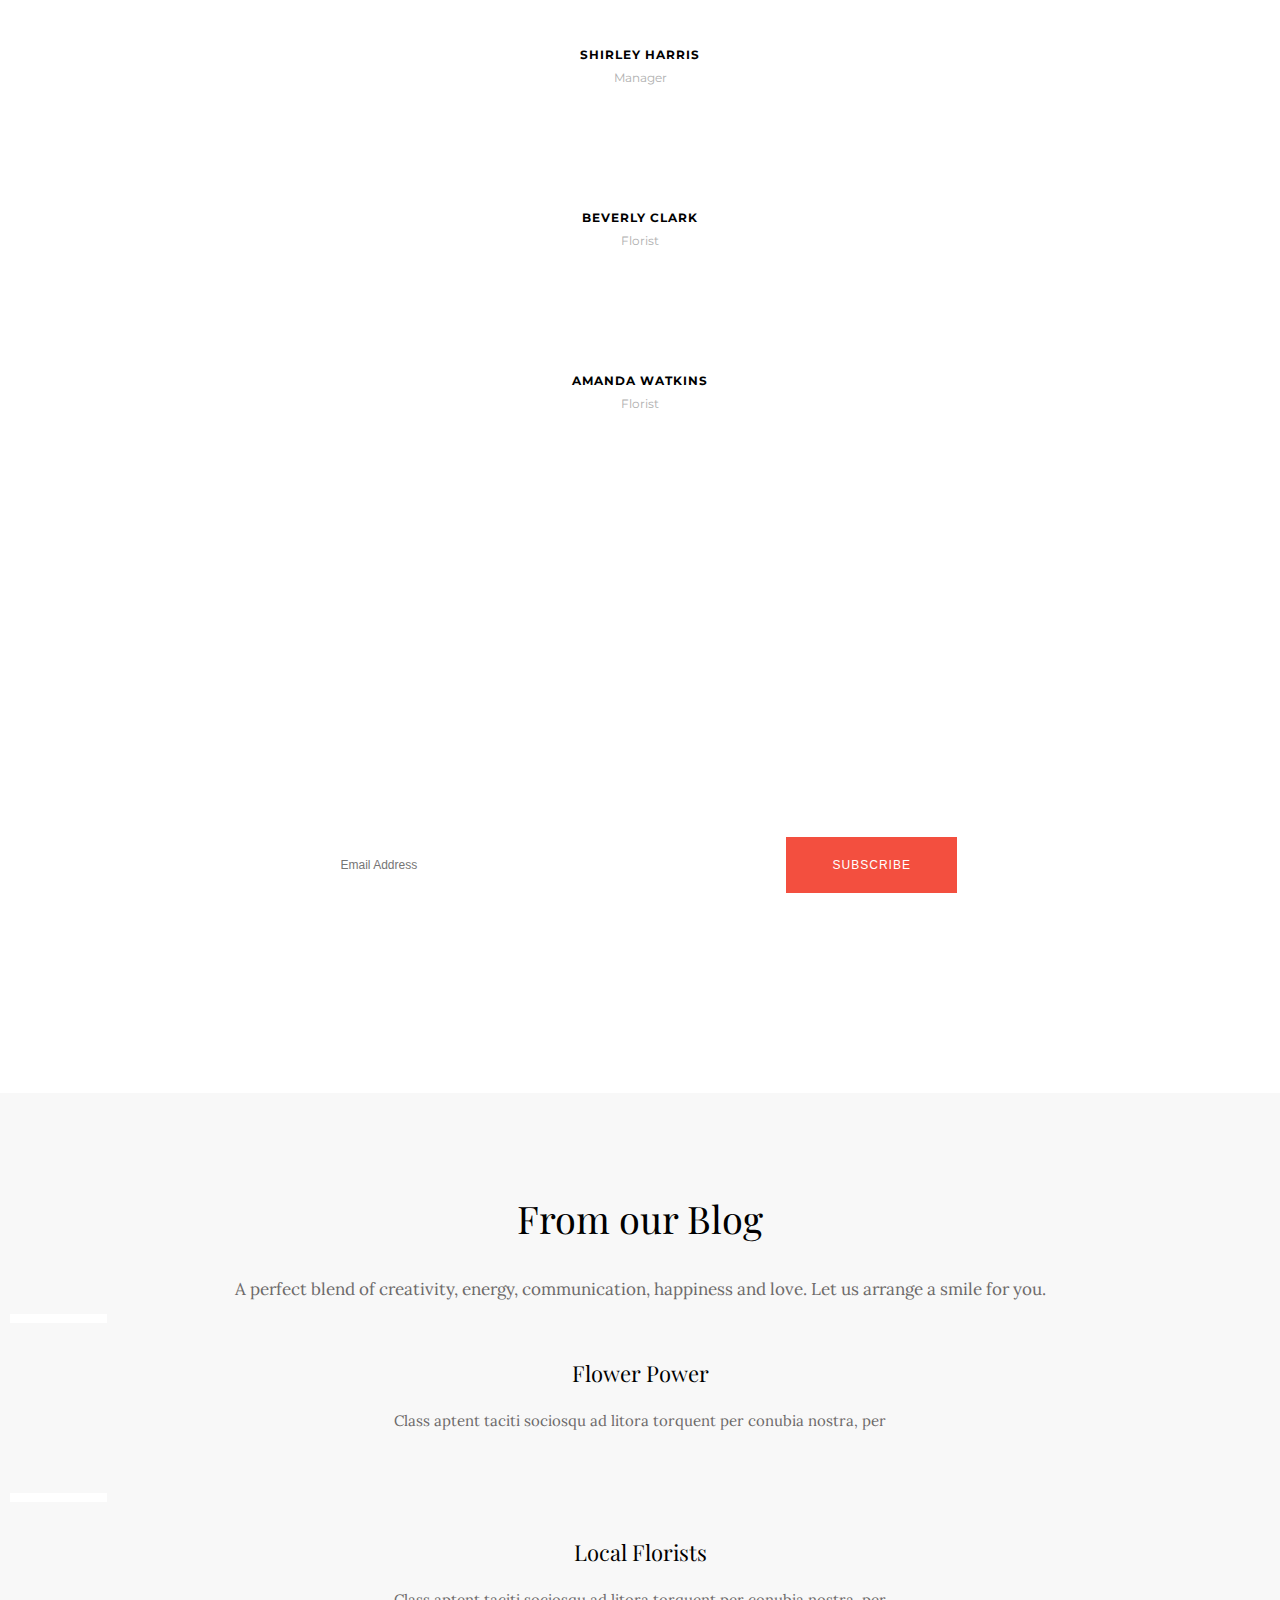
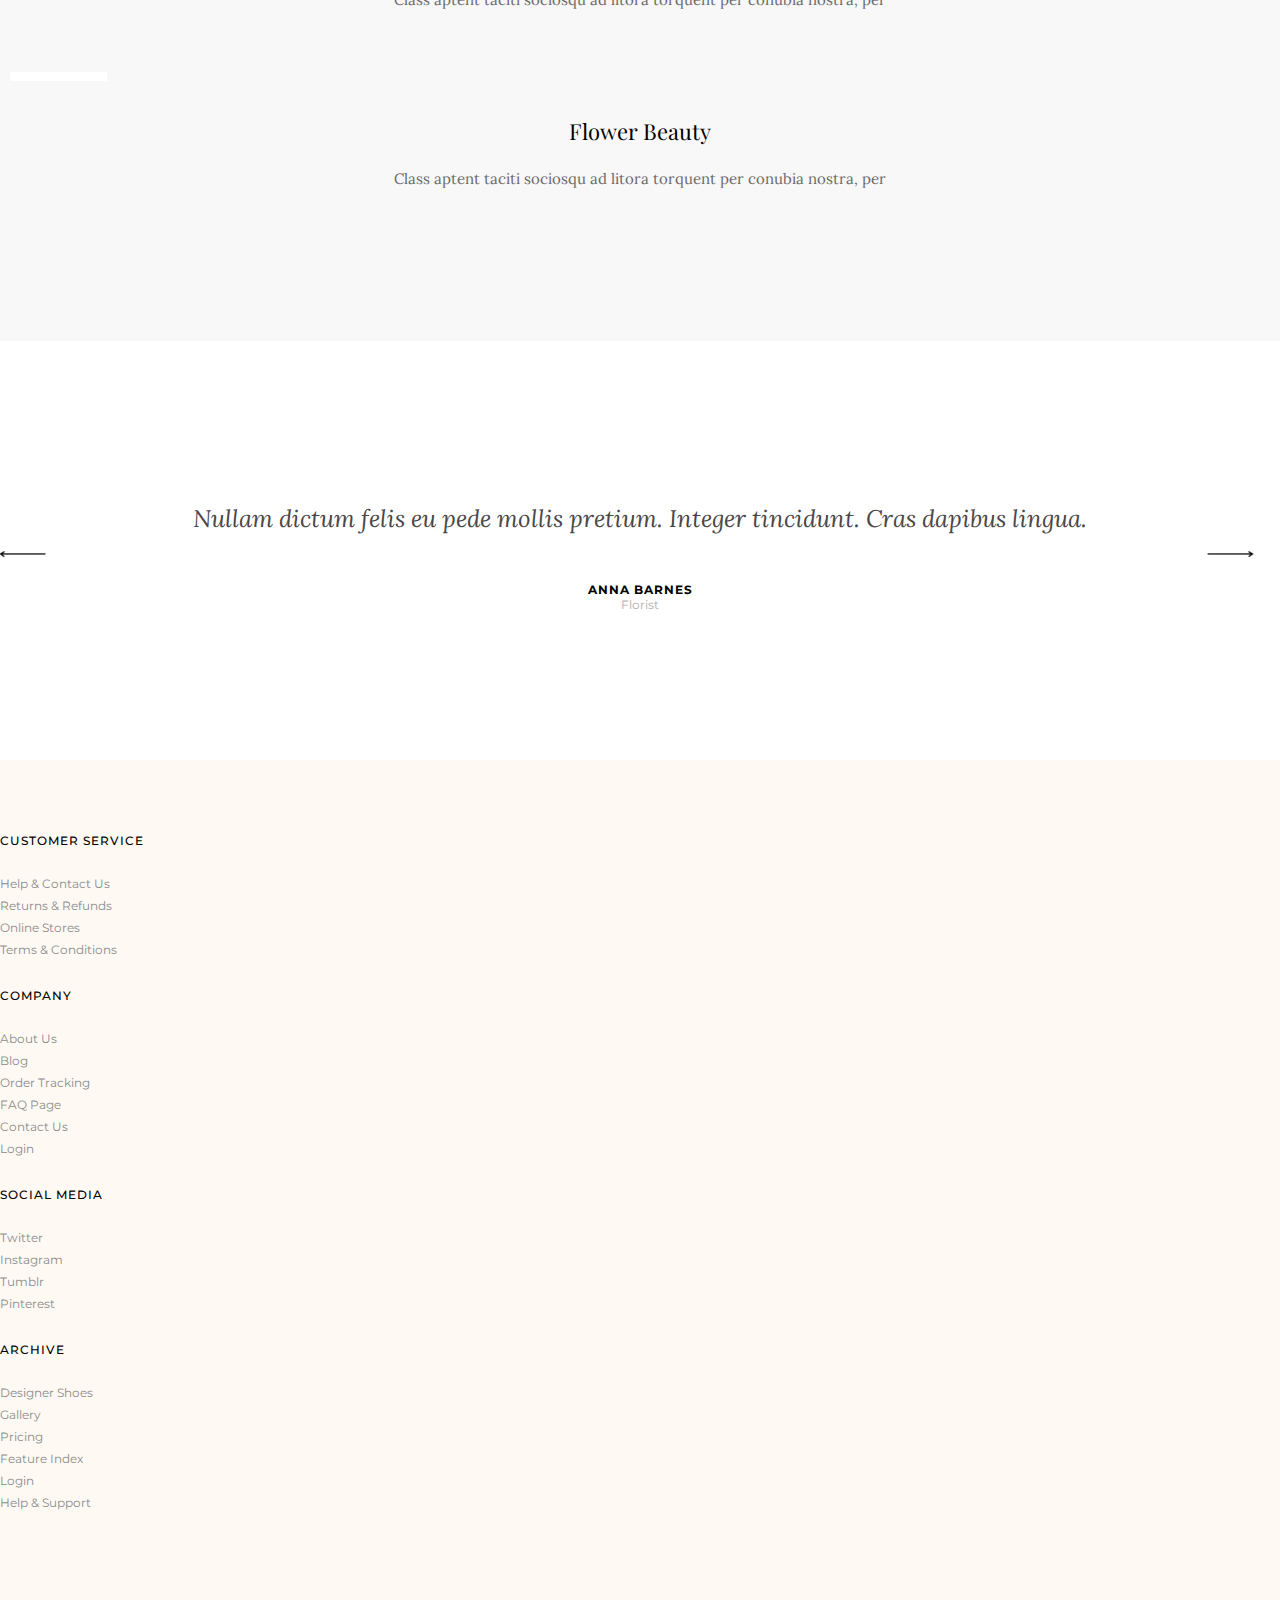
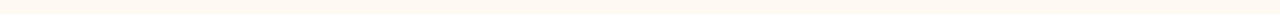
==== commit 540ec16f: "Adding some responsive and Popup menus" ====
--- a/public/index.html
+++ b/public/index.html
@@ -872,6 +872,20 @@
                             <li><button class="button-value" onclick="filterProduct('various')">VARIOUS</button></li>
                             <li><button class="button-value" onclick="filterProduct('winter')">WINTER</button></li>
                         </ul>
+                        <div class="filter_categories">
+                            <span id="click_category">CATEGORIES<i class="bi bi-caret-down-fill"></i></span>
+                            <div class="popup_categories">
+                                <ul id="category_buttons">
+                                    <li><button class="button-value" onclick="filterProduct('all')">ALL</button></li>
+                                    <li><button class="button-value" onclick="filterProduct('cactuses')">CACTUSES</button></li>
+                                    <li><button class="button-value" onclick="filterProduct('exotic')">EXOTIC</button></li>
+                                    <li><button class="button-value" onclick="filterProduct('greens')">GREENS</button></li>
+                                    <li><button class="button-value" onclick="filterProduct('popular')">POPULAR</button></li>
+                                    <li><button class="button-value" onclick="filterProduct('various')">VARIOUS</button></li>
+                                    <li><button class="button-value" onclick="filterProduct('winter')">WINTER</button></li>
+                                </ul>
+                            </div>
+                        </div>
                     </div>
                     <div class="col-2">
                         <div class="filter_mouse_on">
@@ -948,7 +962,10 @@
                     <div class="modal-content">
                         <div class="modal-body">
                             <div class="video-frame">
-                                <iframe src="https://www.youtube.com/embed/VYO8Biwffns" title="YouTube video player" frameborder="0" allow="accelerometer; autoplay; clipboard-write; encrypted-media; gyroscope; picture-in-picture; web-share" allowfullscreen></iframe>
+                                <iframe src="https://www.youtube.com/embed/VYO8Biwffns" title="YouTube video player"
+                                    frameborder="0"
+                                    allow="accelerometer; autoplay; clipboard-write; encrypted-media; gyroscope; picture-in-picture; web-share"
+                                    allowfullscreen></iframe>
                             </div>
                         </div>
                     </div>
@@ -960,7 +977,8 @@
                 <div class="row justify-content-center">
                     <div class="col-lg-6">
                         <h2>Flower Experts</h2>
-                        <p>A perfect blend of creativity, energy, communication, happiness and love. Let us arrange a smile for you.</p>
+                        <p>A perfect blend of creativity, energy, communication, happiness and love. Let us arrange a
+                            smile for you.</p>
                     </div>
                 </div>
             </div>
@@ -969,44 +987,48 @@
                     <div class="col-xl-3 col-lg-3 col-md-6 col-sm-12">
                         <div class="circle_card">
                             <div class="circle_image">
-                                <img src="https://fiorello.qodeinteractive.com/wp-content/uploads/2018/04/h3-team-img-1.png" alt="">
+                                <img src="https://fiorello.qodeinteractive.com/wp-content/uploads/2018/04/h3-team-img-1.png"
+                                    alt="">
                             </div>
                             <div class="person_items">
-                              <h6>CRYSTAL BROOKS</h6>
-                              <small>Florist</small>
+                                <h6>CRYSTAL BROOKS</h6>
+                                <small>Florist</small>
                             </div>
                         </div>
                     </div>
                     <div class="col-xl-3 col-lg-3 col-md-6 col-sm-12">
                         <div class="circle_card">
                             <div class="circle_image">
-                                <img src="https://fiorello.qodeinteractive.com/wp-content/uploads/2018/05/h3-team-img-2.png" alt="">
+                                <img src="https://fiorello.qodeinteractive.com/wp-content/uploads/2018/05/h3-team-img-2.png"
+                                    alt="">
                             </div>
                             <div class="person_items">
-                              <h6>SHIRLEY HARRIS</h6>
-                              <small>Manager</small>
+                                <h6>SHIRLEY HARRIS</h6>
+                                <small>Manager</small>
                             </div>
                         </div>
                     </div>
                     <div class="col-xl-3 col-lg-3 col-md-6 col-sm-12">
                         <div class="circle_card">
                             <div class="circle_image">
-                                <img src="https://fiorello.qodeinteractive.com/wp-content/uploads/2018/04/h3-team-img-3.png" alt="">
+                                <img src="https://fiorello.qodeinteractive.com/wp-content/uploads/2018/04/h3-team-img-3.png"
+                                    alt="">
                             </div>
                             <div class="person_items">
-                              <h6>BEVERLY CLARK</h6>
-                              <small>Florist</small>
+                                <h6>BEVERLY CLARK</h6>
+                                <small>Florist</small>
                             </div>
                         </div>
                     </div>
                     <div class="col-xl-3 col-lg-3 col-md-6 col-sm-12">
                         <div class="circle_card">
                             <div class="circle_image">
-                                <img src="https://fiorello.qodeinteractive.com/wp-content/uploads/2018/04/h3-team-img-4.png" alt="">
+                                <img src="https://fiorello.qodeinteractive.com/wp-content/uploads/2018/04/h3-team-img-4.png"
+                                    alt="">
                             </div>
                             <div class="person_items">
-                              <h6>AMANDA WATKINS</h6>
-                              <small>Florist</small>
+                                <h6>AMANDA WATKINS</h6>
+                                <small>Florist</small>
                             </div>
                         </div>
                     </div>
@@ -1026,7 +1048,168 @@
                 </div>
             </div>
         </section>
+        <section id="blog_section">
+            <div class="container">
+                <div class="row justify-content-center">
+                    <div class="col-lg-6">
+                        <h2>From our Blog</h2>
+                        <p>A perfect blend of creativity, energy, communication, happiness and love. Let us arrange a
+                            smile for you.</p>
+                    </div>
+                </div>
+            </div>
+            <div class="container pt-5">
+                <div class="row pt-2">
+                    <div class="col-xl-4 col-lg-6 col-md-12">
+                        <div class="wide_card">
+                            <div class="blog_photo">
+                                <img src="https://fiorello.qodeinteractive.com/wp-content/uploads/2018/04/blog-feature-img-1.jpg"
+                                    alt="">
+                                <div class="date_banner">
+                                    27.04.2018
+                                </div>
+                            </div>
+                            <div class="blog_items">
+                                <h4>Flower Power</h4>
+                                <p class="blog_text">Class aptent taciti sociosqu ad litora torquent per conubia nostra,
+                                    per</p>
+                            </div>
+                        </div>
+                    </div>
+                    <div class="col-xl-4 col-lg-6 col-md-12">
+                        <div class="wide_card">
+                            <div class="blog_photo">
+                                <img src="https://fiorello.qodeinteractive.com/wp-content/uploads/2018/05/blog-feature-img-3.jpg"
+                                    alt="">
+                                <div class="date_banner">
+                                    03.05.2018
+                                </div>
+                            </div>
+                            <div class="blog_items">
+                                <h4>Local Florists</h4>
+                                <p class="blog_text">Class aptent taciti sociosqu ad litora torquent per conubia nostra,
+                                    per</p>
+                            </div>
+                        </div>
+                    </div>
+                    <div class="col-xl-4 col-lg-6 col-md-12">
+                        <div class="wide_card">
+                            <div class="blog_photo">
+                                <img src="https://fiorello.qodeinteractive.com/wp-content/uploads/2018/05/blog-feature-img-4.jpg"
+                                    alt="">
+                                <div class="date_banner">
+                                    03.05.2018
+                                </div>
+                            </div>
+                            <div class="blog_items">
+                                <h4>Flower Beauty</h4>
+                                <p class="blog_text">Class aptent taciti sociosqu ad litora torquent per conubia nostra,
+                                    per</p>
+                            </div>
+                        </div>
+                    </div>
+                </div>
+            </div>
+        </section>
+        <section id="loop_swiper">
+            <div class="container">
+                <div class="row justify-content-center">
+                    <div class="col-lg-8">
+                        <div class="swiper loop_slide">
+                            <div class="swiper-wrapper">
+                                <div class="swiper-slide">
+                                    <div class="image3">
+                                        <img src="https://fiorello.qodeinteractive.com/wp-content/uploads/2018/04/testimonial-img-2.png"
+                                            alt="">
+                                    </div>
+                                    <div class="loop_texts">
+                                        <h3>Nullam dictum felis eu pede mollis pretium. Integer tincidunt. Cras dapibus
+                                            lingua.</h3>
+                                        <h6>ANNA BARNES</h6>
+                                        <p>Florist</p>
+                                    </div>
+                                </div>
+                                <div class="swiper-slide">
+                                    <div class="image3">
+                                        <img src="https://fiorello.qodeinteractive.com/wp-content/uploads/2018/04/testimonial-img-1.png"
+                                            alt="">
+                                    </div>
+                                    <div class="loop_texts">
+                                        <h3>Lorem ipsum dolor sit amet, consectetuer adipiscing elit. Aenean commodo
+                                            ligula eget.</h3>
+                                        <h6>JASMINE WHITE</h6>
+                                        <p>Florist</p>
+                                    </div>
+                                </div>
+                            </div>
+                            <div class="swiper-button-next">
+                                <img src="../src/images/right-arrow-thin.png" alt="">
+                            </div>
+                            <div class="swiper-button-prev">
+                                <img src="../src/images/right-arrow-thin.png" alt="">
+                            </div>
+                        </div>
+                    </div>
+                </div>
+            </div>
+        </section>
     </main>
+    <footer>
+        <section id="footer_top">
+            <div class="container">
+                <div class="row">
+                    <div class="col-xl-3 col-md-6 col-sm-12">
+                        <div class="foot_list_card">
+                            <h5>CUSTOMER SERVICE</h5>
+                            <ul>
+                                <li><a href="#">Help & Contact Us</a></li>
+                                <li><a href="#">Returns & Refunds</a></li>
+                                <li><a href="#">Online Stores</a></li>
+                                <li><a href="#">Terms & Conditions</a></li>
+                            </ul>
+                        </div>
+                    </div>
+                    <div class="col-xl-3 col-md-6 col-sm-12">
+                        <div class="foot_list_card">
+                            <h5>COMPANY</h5>
+                            <ul>
+                                <li><a href="#">About Us</a></li>
+                                <li><a href="#">Blog</a></li>
+                                <li><a href="#">Order Tracking</a></li>
+                                <li><a href="#">FAQ Page</a></li>
+                                <li><a href="#">Contact Us</a></li>
+                                <li><a href="#">Login</a></li>
+                            </ul>
+                        </div>
+                    </div>
+                    <div class="col-xl-3 col-md-6 col-sm-12">
+                        <div class="foot_list_card">
+                            <h5>SOCIAL MEDIA</h5>
+                            <ul>
+                                <li><a href="#">Twitter</a></li>
+                                <li><a href="#">Instagram</a></li>
+                                <li><a href="#">Tumblr</a></li>
+                                <li><a href="#">Pinterest</a></li>
+                            </ul>
+                        </div>
+                    </div>
+                    <div class="col-xl-3 col-md-6 col-sm-12">
+                        <div class="foot_list_card">
+                            <h5>ARCHIVE</h5>
+                            <ul>
+                                <li><a href="#">Designer Shoes</a></li>
+                                <li><a href="#">Gallery</a></li>
+                                <li><a href="#">Pricing</a></li>
+                                <li><a href="#">Feature Index</a></li>
+                                <li><a href="#">Login</a></li>
+                                <li><a href="#">Help & Support</a></li>
+                            </ul>
+                        </div>
+                    </div>
+                </div>
+            </div>
+        </section>
+    </footer>
     <script src="https://cdn.jsdelivr.net/npm/swiper@8/swiper-bundle.min.js"></script>
     <script src="https://code.iconify.design/iconify-icon/1.0.1/iconify-icon.min.js"></script>
     <script src="https://kit.fontawesome.com/184ed8fdba.js" crossorigin="anonymous"></script>
--- a/src/scss/style.css
+++ b/src/scss/style.css
@@ -743,6 +743,44 @@
   height: 100%;
 }
 
+footer {
+  font-family: "Montserrat", sans-serif;
+  background-color: #fefaf3;
+}
+footer #footer_top {
+  padding: 73px 0;
+}
+@media (max-width: 680px) {
+  footer #footer_top {
+    padding: 73px 35px;
+  }
+}
+footer #footer_top .foot_list_card {
+  margin-bottom: 30px;
+}
+footer #footer_top .foot_list_card h5 {
+  font-size: 12px;
+  color: black;
+  font-weight: 500;
+  letter-spacing: 1px;
+}
+footer #footer_top .foot_list_card ul {
+  margin: 25px 0 0 0;
+  padding: 0;
+  list-style: none;
+}
+footer #footer_top .foot_list_card ul li {
+  margin-bottom: 3px;
+}
+footer #footer_top .foot_list_card ul li a {
+  color: #8b8b8b;
+  font-size: 12px;
+  transition: all 0.25s ease;
+}
+footer #footer_top .foot_list_card ul li a:hover {
+  color: #f34f3f;
+}
+
 body {
   position: relative;
   margin: 0;
@@ -775,6 +813,22 @@
   font-weight: 400;
   margin-bottom: 20px;
   width: 80%;
+}
+@media (max-width: 574px) {
+  body main #slider_background #pos_relative #pos_absolute .swiper_text h3 {
+    font-size: 39px;
+    width: 70%;
+  }
+}
+@media (max-width: 480px) {
+  body main #slider_background #pos_relative #pos_absolute .swiper_text h3 {
+    font-size: 33px;
+  }
+}
+@media (max-width: 420px) {
+  body main #slider_background #pos_relative #pos_absolute .swiper_text h3 {
+    font-size: 30px;
+  }
 }
 body main #slider_background #pos_relative #pos_absolute .swiper_text h3 span {
   color: #ff0000;
@@ -788,6 +842,11 @@
   margin-bottom: 25px;
   width: 90%;
 }
+@media (max-width: 1400px) {
+  body main #slider_background #pos_relative #pos_absolute .swiper_text p {
+    width: 100%;
+  }
+}
 @media (max-width: 480px) {
   body main #slider_background #pos_relative #pos_absolute .swiper_text p {
     display: none;
@@ -810,6 +869,16 @@
      object-fit: cover;
   width: 100%;
   height: 100%;
+}
+@media (max-width: 1300px) {
+  body main #slider_background .swiper .swiper-slide .slider_image img {
+    height: 430px;
+  }
+}
+@media (max-width: 1225px) {
+  body main #slider_background .swiper .swiper-slide .slider_image img {
+    height: 500px;
+  }
 }
 @media (max-width: 1024px) {
   body main #slider_background .swiper .swiper-slide .slider_image img {
@@ -869,12 +938,22 @@
 body main #filtering {
   padding: 70px 0;
 }
+@media (max-width: 680px) {
+  body main #filtering {
+    padding: 70px 35px;
+  }
+}
 body main #filtering ul {
   display: flex;
   list-style: none;
   margin: 0;
   padding: 0;
   gap: 35px;
+}
+@media (max-width: 992px) {
+  body main #filtering ul {
+    display: none;
+  }
 }
 body main #filtering ul li .button-value {
   border: none;
@@ -892,11 +971,52 @@
 body main #filtering ul li .active {
   color: #f34f3f;
 }
+body main #filtering .filter_categories {
+  display: none;
+  max-height: 250px;
+}
+@media (max-width: 992px) {
+  body main #filtering .filter_categories {
+    display: block;
+  }
+}
+body main #filtering .filter_categories #click_category {
+  font-size: 12px;
+  letter-spacing: 1px;
+  cursor: pointer;
+}
+body main #filtering .filter_categories #click_category i {
+  margin-left: 10px;
+}
+body main #filtering .filter_categories .popup_categories {
+  background-color: white;
+  max-height: 0px;
+  overflow: hidden;
+  margin-top: 10px;
+  transition: all 0.25s ease;
+}
+body main #filtering .filter_categories .popup_categories #category_buttons {
+  width: 100%;
+  display: flex;
+  flex-direction: column;
+  gap: 0px;
+  list-style: none;
+  margin: 0;
+  padding: 0;
+}
+body main #filtering .filter_categories .height100 {
+  max-height: 200px;
+}
 body main #filtering .filter_mouse_on {
   display: flex;
   justify-content: flex-end;
   align-items: center;
   position: relative;
+}
+@media (max-width: 992px) {
+  body main #filtering .filter_mouse_on {
+    margin-top: 5px;
+  }
 }
 body main #filtering .filter_mouse_on span {
   font-size: 12px;
@@ -927,6 +1047,12 @@
   transition: all 0.25s ease;
   z-index: -1;
 }
+@media (max-width: 480px) {
+  body main #filtering .filter_mouse_on .filter_popup {
+    width: 260px;
+    flex-direction: column;
+  }
+}
 body main #filtering .filter_mouse_on .filter_popup .sort_by {
   display: inline-block;
   vertical-align: top;
@@ -1078,6 +1204,11 @@
   padding: 120px 0;
   background-color: #f7f7f7;
 }
+@media (max-width: 680px) {
+  body main #videosection {
+    padding: 120px 35px;
+  }
+}
 body main #videosection .zastvaka_i_video {
   width: 100%;
   position: relative;
@@ -1200,6 +1331,11 @@
 body main #florists {
   padding: 120px 0 70px 0;
 }
+@media (max-width: 680px) {
+  body main #florists {
+    padding: 120px 35px 70px 35px;
+  }
+}
 body main #florists h2 {
   text-align: center;
   font-family: "Playfair Display", serif;
@@ -1239,7 +1375,6 @@
   color: #afafaf;
 }
 body main #parallax {
-  margin-bottom: 100px;
   padding: 200px 0;
   background-image: url(https://fiorello.qodeinteractive.com/wp-content/uploads/2018/05/h3-background-img.jpg);
   background-position: 50% 0px;
@@ -1326,6 +1461,177 @@
     margin-right: 90px;
   }
 }
+body main #blog_section {
+  background-color: #f8f8f8;
+  padding: 100px 0;
+}
+@media (max-width: 680px) {
+  body main #blog_section {
+    padding: 100px 35px;
+  }
+}
+body main #blog_section h2 {
+  text-align: center;
+  font-family: "Playfair Display", serif;
+  margin-bottom: 30px;
+  font-size: 38px;
+  font-weight: 300;
+}
+@media (max-width: 680px) {
+  body main #blog_section h2 {
+    font-size: 30px;
+  }
+}
+body main #blog_section p {
+  text-align: center;
+  font-family: "Lora", serif;
+  color: #6d6a6a;
+  font-size: 17px;
+  line-height: 30px;
+}
+body main #blog_section .wide_card {
+  margin-bottom: 50px;
+  cursor: pointer;
+}
+body main #blog_section .wide_card .blog_photo {
+  position: relative;
+  overflow: hidden;
+}
+body main #blog_section .wide_card .blog_photo:hover img {
+  transform: scale3d(1.05, 1.05, 1.05);
+}
+body main #blog_section .wide_card .blog_photo img {
+  width: 100%;
+  transition: all 0.25s ease;
+}
+body main #blog_section .wide_card .blog_photo .date_banner {
+  position: absolute;
+  top: 10px;
+  left: 10px;
+  right: 0;
+  width: 97px;
+  height: 32px;
+  background-color: white;
+  text-align: center;
+  color: black;
+  line-height: 32px;
+  letter-spacing: 1px;
+  font-size: 10px;
+  font-weight: 600;
+  cursor: pointer;
+  transition: 0.3s ease-in-out;
+}
+body main #blog_section .wide_card .blog_photo .date_banner:hover {
+  color: #f34f3f;
+}
+body main #blog_section .wide_card .blog_items {
+  margin-top: 35px;
+  text-align: center;
+}
+body main #blog_section .wide_card .blog_items h4 {
+  margin-bottom: 20px;
+  font-size: 22px;
+  font-weight: 300;
+  font-family: "Playfair Display", serif;
+}
+body main #blog_section .wide_card .blog_items .blog_text {
+  font-family: "Lora", serif;
+  font-size: 15px;
+  color: #6d6a6a;
+  line-height: 25px;
+  padding: 0 35px;
+}
+body main #loop_swiper {
+  padding: 120px 0 112px 0;
+}
+body main #loop_swiper .swiper {
+  width: 100%;
+  height: 100%;
+  margin-left: auto;
+  margin-right: auto;
+}
+body main #loop_swiper .swiper .swiper-slide {
+  display: flex;
+  flex-direction: column;
+  font-size: 18px;
+  background: #fff;
+  display: -webkit-flex;
+  justify-content: center;
+  align-items: center;
+  cursor: -webkit-grab;
+  cursor: grab;
+}
+body main #loop_swiper .swiper .swiper-slide .image3 img {
+  display: block;
+  -o-object-fit: cover;
+     object-fit: cover;
+}
+body main #loop_swiper .swiper .swiper-slide .loop_texts {
+  margin-top: 40px;
+  text-align: center;
+  width: 70%;
+}
+body main #loop_swiper .swiper .swiper-slide .loop_texts h3 {
+  font-size: 24px;
+  font-family: "Lora", serif;
+  font-style: italic;
+  font-weight: 400;
+  line-height: 1.5em;
+  color: #4b4747;
+}
+body main #loop_swiper .swiper .swiper-slide .loop_texts h6 {
+  margin-top: 45px;
+  font-size: 12px;
+  letter-spacing: 1px;
+}
+body main #loop_swiper .swiper .swiper-slide .loop_texts p {
+  font-size: 12px;
+  color: #afafaf;
+}
+body main #loop_swiper .swiper .swiper-button-next {
+  padding-right: 40px;
+}
+@media (max-width: 1024px) {
+  body main #loop_swiper .swiper .swiper-button-next {
+    padding: 0;
+    top: 4%;
+    height: 100%;
+    width: 100px;
+  }
+}
+body main #loop_swiper .swiper .swiper-button-next img {
+  width: 60px;
+}
+@media (max-width: 1024px) {
+  body main #loop_swiper .swiper .swiper-button-next img {
+    display: none;
+  }
+}
+body main #loop_swiper .swiper .swiper-button-next::after {
+  display: none;
+}
+body main #loop_swiper .swiper .swiper-button-prev {
+  transform: scale(-1, 1);
+}
+@media (max-width: 1024px) {
+  body main #loop_swiper .swiper .swiper-button-prev {
+    padding: 0;
+    top: 4%;
+    height: 100%;
+    width: 100px;
+  }
+}
+body main #loop_swiper .swiper .swiper-button-prev img {
+  width: 60px;
+}
+@media (max-width: 1024px) {
+  body main #loop_swiper .swiper .swiper-button-prev img {
+    display: none;
+  }
+}
+body main #loop_swiper .swiper .swiper-button-prev::after {
+  display: none;
+}
 
 * {
   box-sizing: border-box !important;
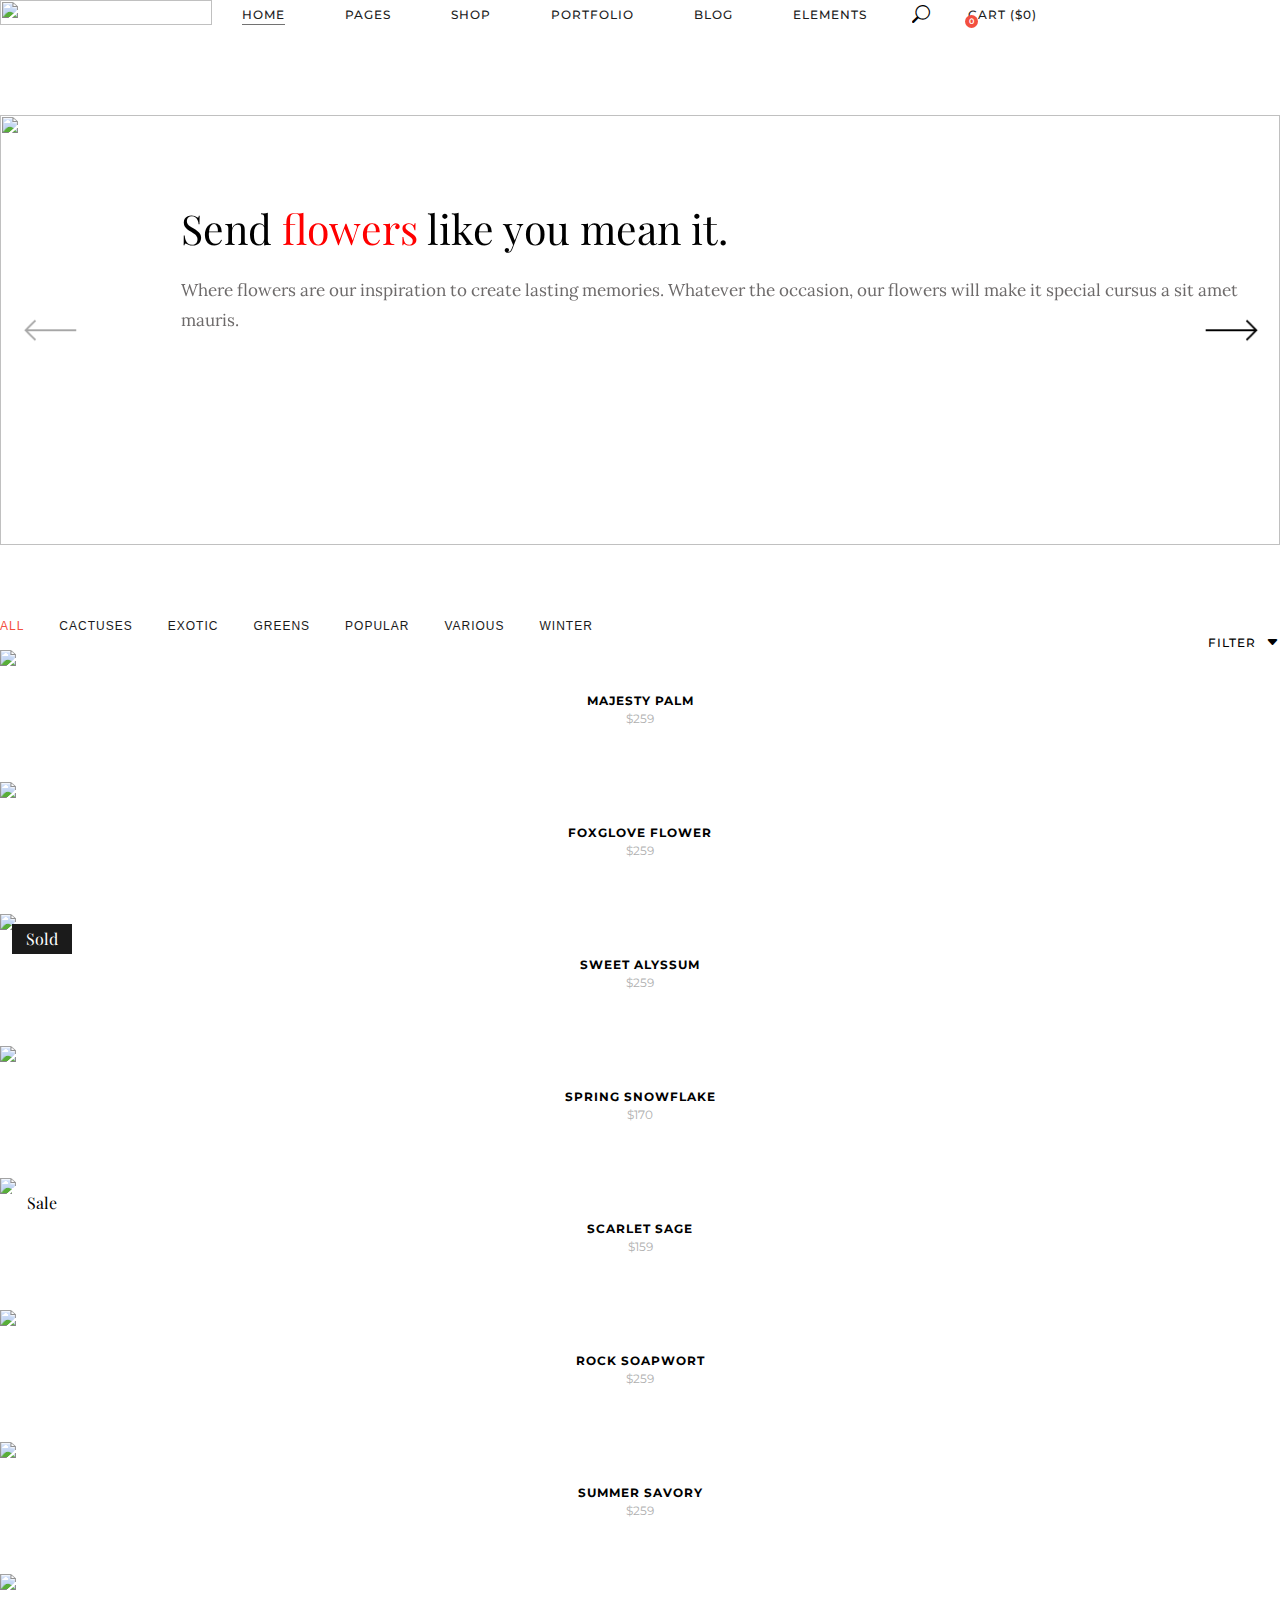
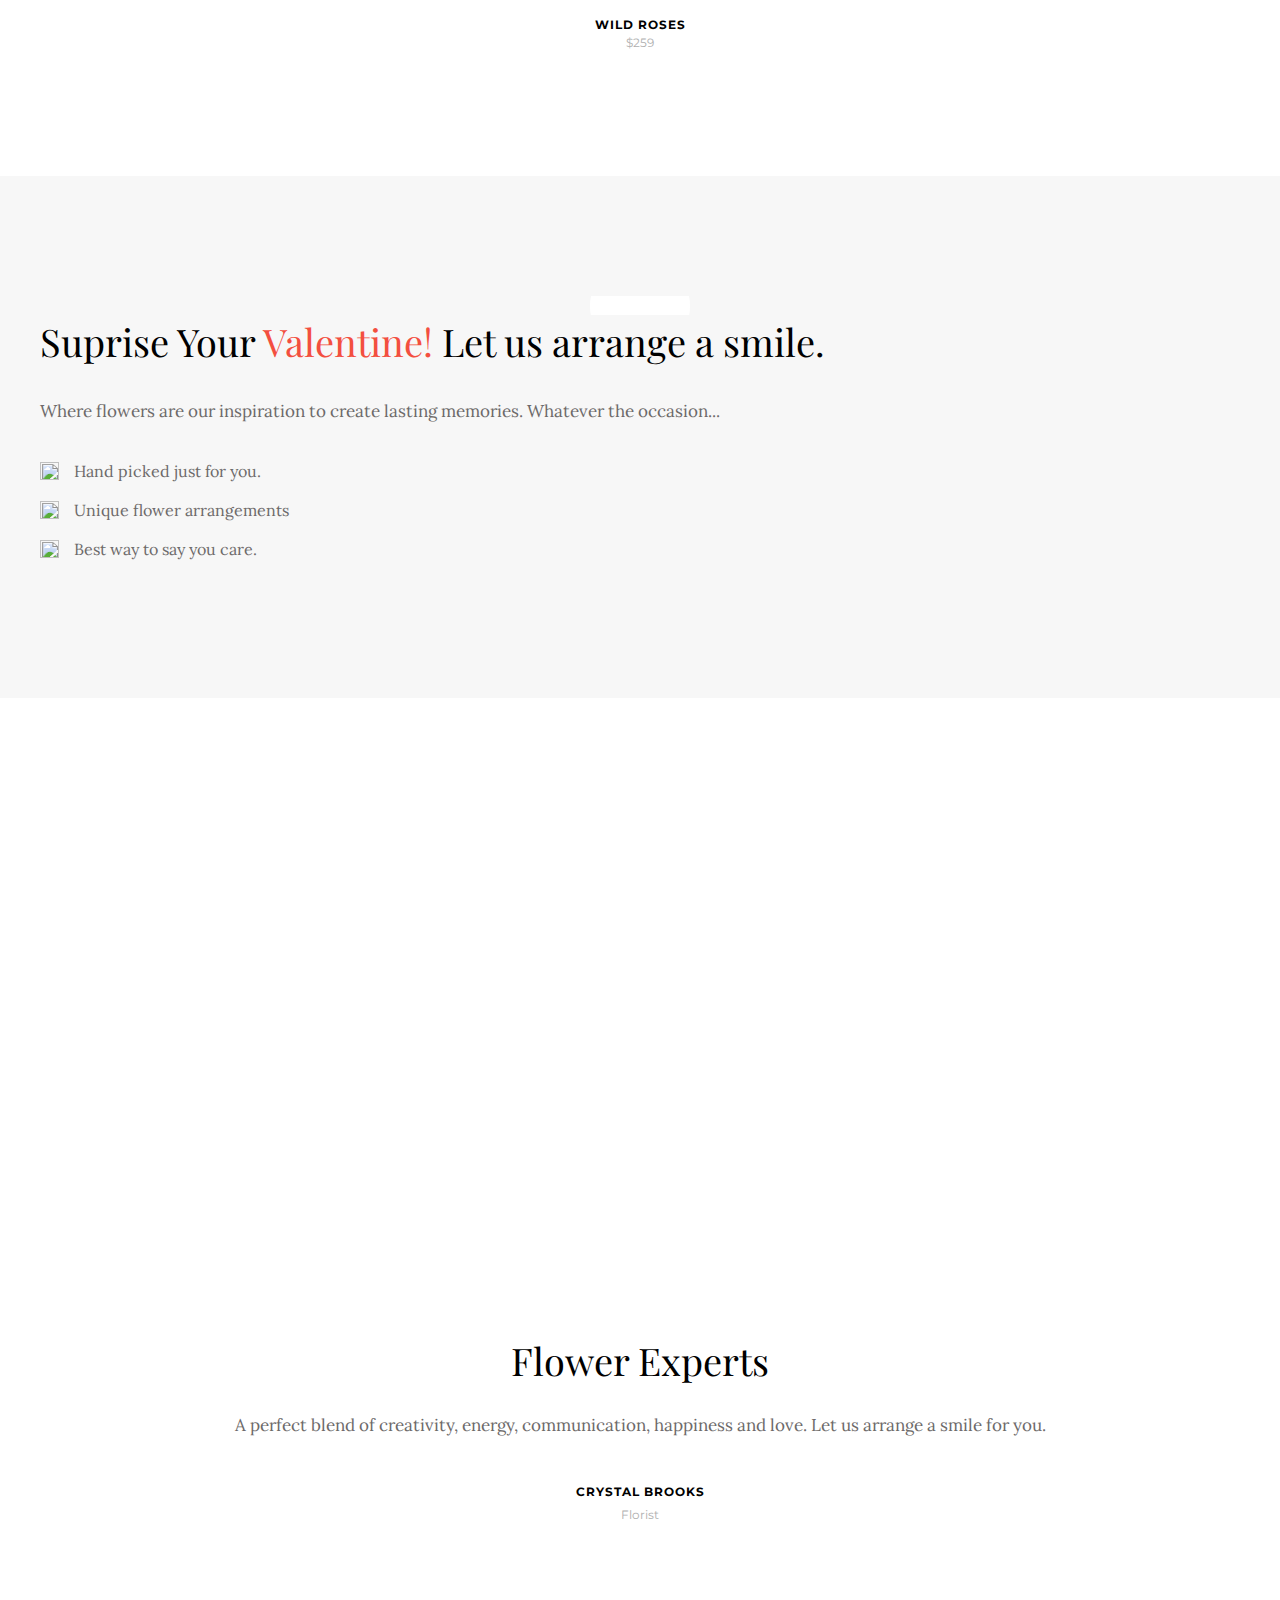
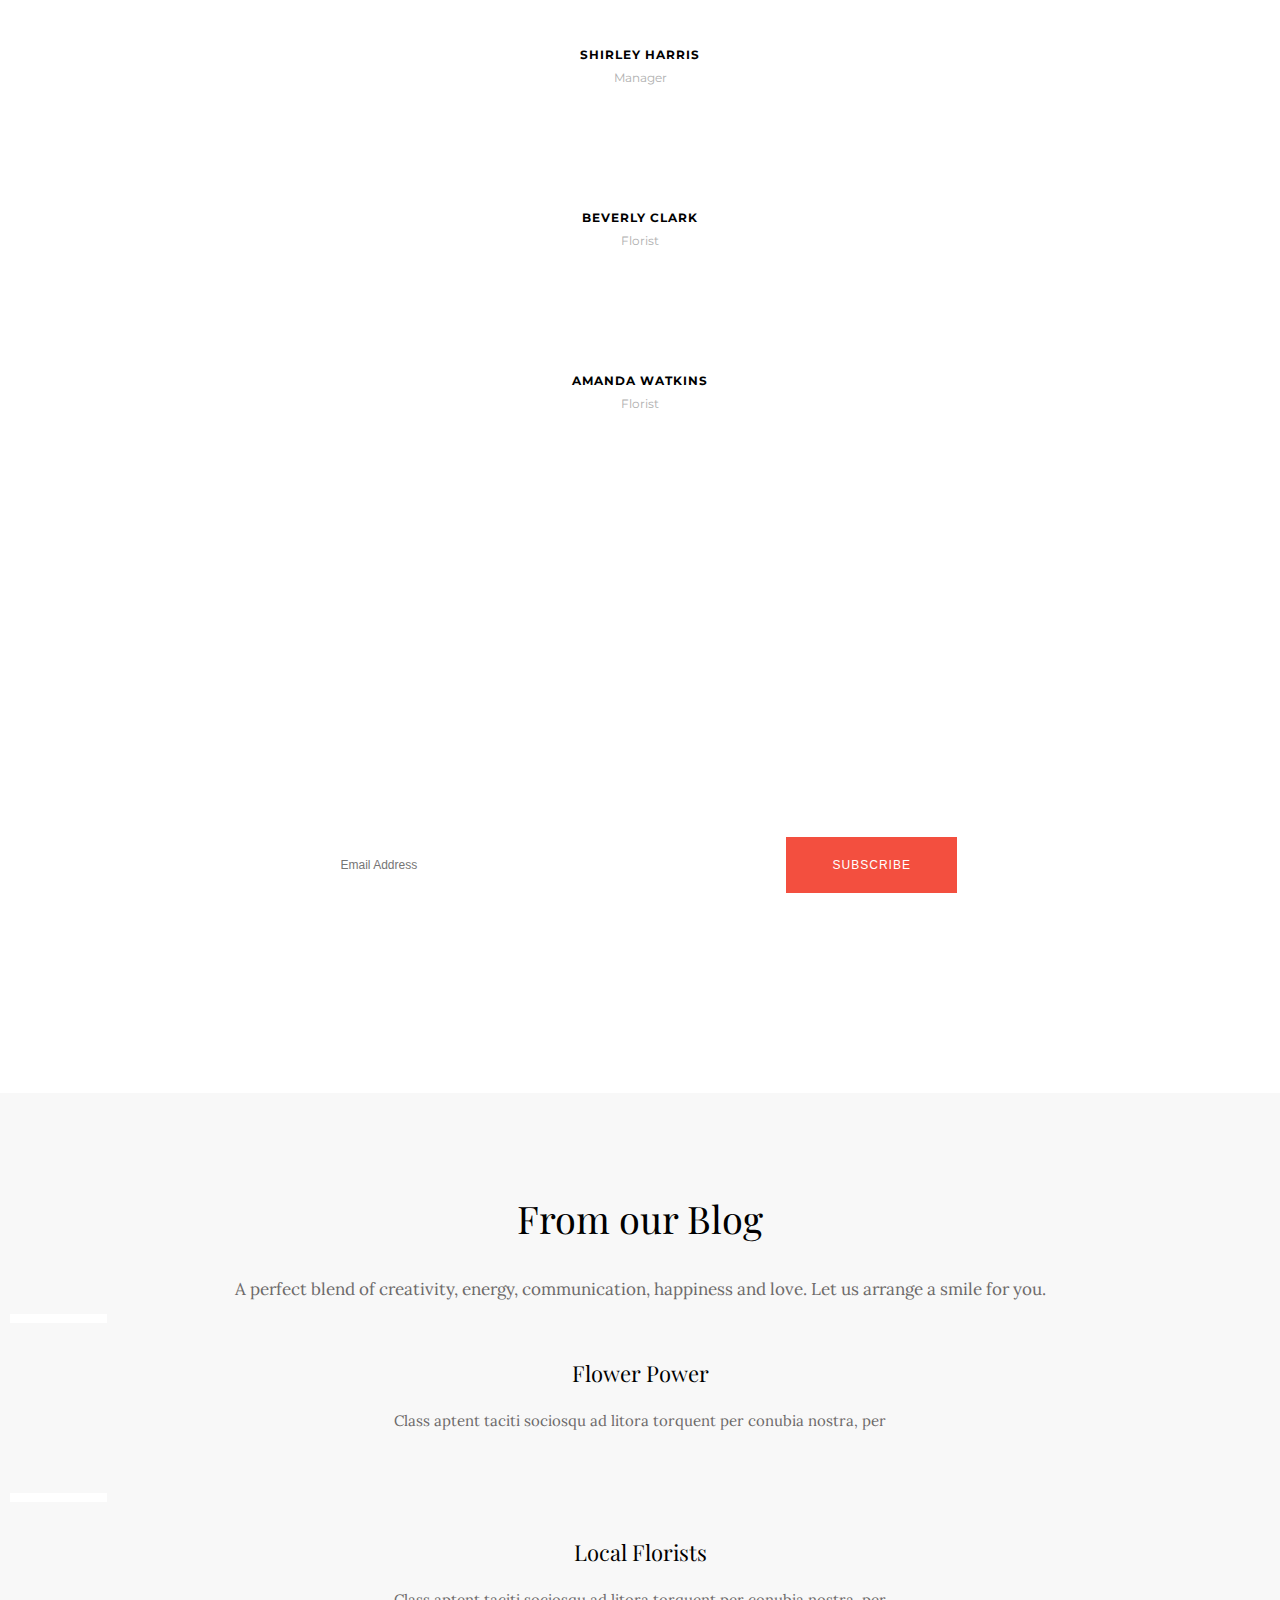
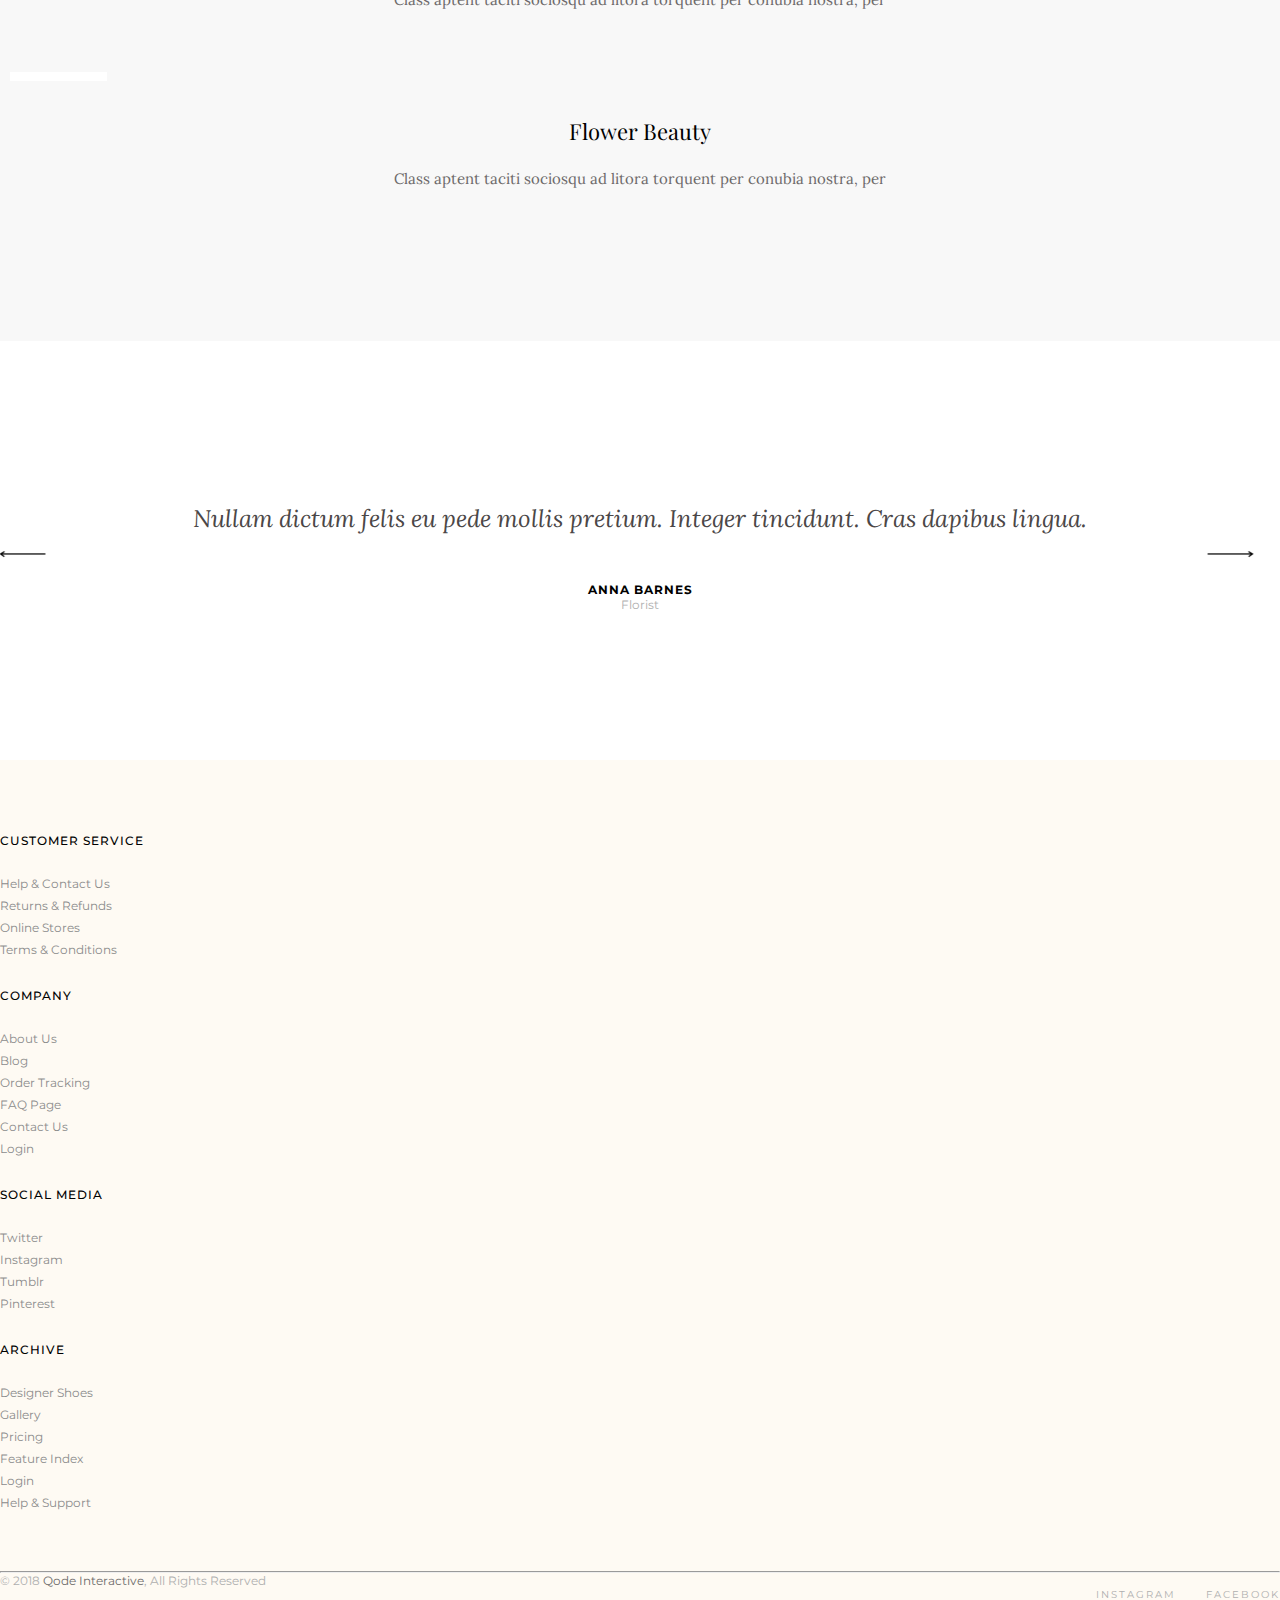
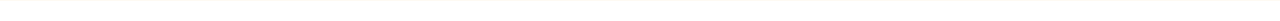
==== commit ccdb6377: "Links added" ====
--- a/public/index.html
+++ b/public/index.html
@@ -108,7 +108,7 @@
                                                 </a>
                                             </li>
                                             <li>
-                                                <a href="#">
+                                                <a href="../public/contact.html">
                                                     <span class="item_text">
                                                         Contact Us
                                                     </span>
@@ -760,7 +760,7 @@
                                     <ul class="accord-hidden" id="hidden2">
                                         <li>About Us</li>
                                         <li>FAQ Page</li>
-                                        <li>Contact Us</li>
+                                        <li><a href="../public/contact.html">Contact Us</a></li>
                                     </ul>
                                 </div>
                                 <div class="accord_all" id="acc3">
@@ -877,12 +877,18 @@
                             <div class="popup_categories">
                                 <ul id="category_buttons">
                                     <li><button class="button-value" onclick="filterProduct('all')">ALL</button></li>
-                                    <li><button class="button-value" onclick="filterProduct('cactuses')">CACTUSES</button></li>
-                                    <li><button class="button-value" onclick="filterProduct('exotic')">EXOTIC</button></li>
-                                    <li><button class="button-value" onclick="filterProduct('greens')">GREENS</button></li>
-                                    <li><button class="button-value" onclick="filterProduct('popular')">POPULAR</button></li>
-                                    <li><button class="button-value" onclick="filterProduct('various')">VARIOUS</button></li>
-                                    <li><button class="button-value" onclick="filterProduct('winter')">WINTER</button></li>
+                                    <li><button class="button-value"
+                                            onclick="filterProduct('cactuses')">CACTUSES</button></li>
+                                    <li><button class="button-value" onclick="filterProduct('exotic')">EXOTIC</button>
+                                    </li>
+                                    <li><button class="button-value" onclick="filterProduct('greens')">GREENS</button>
+                                    </li>
+                                    <li><button class="button-value" onclick="filterProduct('popular')">POPULAR</button>
+                                    </li>
+                                    <li><button class="button-value" onclick="filterProduct('various')">VARIOUS</button>
+                                    </li>
+                                    <li><button class="button-value" onclick="filterProduct('winter')">WINTER</button>
+                                    </li>
                                 </ul>
                             </div>
                         </div>
@@ -1177,7 +1183,7 @@
                                 <li><a href="#">Blog</a></li>
                                 <li><a href="#">Order Tracking</a></li>
                                 <li><a href="#">FAQ Page</a></li>
-                                <li><a href="#">Contact Us</a></li>
+                                <li><a href="../public/contact.html">Contact Us</a></li>
                                 <li><a href="#">Login</a></li>
                             </ul>
                         </div>
@@ -1204,6 +1210,36 @@
                                 <li><a href="#">Login</a></li>
                                 <li><a href="#">Help & Support</a></li>
                             </ul>
+                        </div>
+                    </div>
+                </div>
+            </div>
+        </section>
+        <section id="footer_bottom">
+            <div class="container">
+                <div class="row">
+                    <div class="col-lg-12">
+                        <div class="footer_line">
+                            <hr>
+                        </div>
+                    </div>
+                </div>
+            </div>
+            <div class="container py-1">
+                <div class="row py-2">
+                    <div class="col-xl-4 col-lg-4 col-md-12">
+                        <p>© 2018 <a href="#">Qode Interactive</a>, All Rights Reserved</p>
+                    </div>
+                    <div class="col-xl-4 col-lg-4 col-md-12">
+                        <div class="foot_logos">
+                            <img src="https://fiorello.qodeinteractive.com/wp-content/uploads/2018/04/footer-bottom-1.png"
+                                alt="">
+                        </div>
+                    </div>
+                    <div class="col-xl-4 col-lg-4 col-md-12">
+                        <div class="inst_face">
+                            <span>INSTAGRAM</span>
+                            <span>FACEBOOK</span>
                         </div>
                     </div>
                 </div>
--- a/src/scss/style.css
+++ b/src/scss/style.css
@@ -734,6 +734,10 @@
   line-height: 32px;
   color: #8b8b8b;
 }
+html #mobile_nav .nav-items #menu-body .accord_all .accord-hidden li a,
+body #mobile_nav .nav-items #menu-body .accord_all .accord-hidden li a {
+  color: #8b8b8b;
+}
 html #mobile_nav .nav-items #menu-body .accord_all .accord-hidden li span,
 body #mobile_nav .nav-items #menu-body .accord_all .accord-hidden li span {
   border-bottom: 1px solid #8b8b8b;
@@ -748,11 +752,11 @@
   background-color: #fefaf3;
 }
 footer #footer_top {
-  padding: 73px 0;
+  padding: 73px 0 30px 0;
 }
 @media (max-width: 680px) {
   footer #footer_top {
-    padding: 73px 35px;
+    padding: 73px 35px 50px 35px;
   }
 }
 footer #footer_top .foot_list_card {
@@ -778,6 +782,62 @@
   transition: all 0.25s ease;
 }
 footer #footer_top .foot_list_card ul li a:hover {
+  color: #f34f3f;
+}
+@media (max-width: 680px) {
+  footer #footer_bottom {
+    padding: 0px 35px;
+  }
+}
+footer #footer_bottom .footer_line hr {
+  color: #a3a3a3;
+}
+footer #footer_bottom p {
+  font-size: 12px;
+  color: #afafaf;
+  margin-bottom: 0;
+}
+@media (max-width: 992px) {
+  footer #footer_bottom p {
+    margin-bottom: 30px;
+    display: flex;
+    justify-content: center;
+  }
+}
+footer #footer_bottom p a {
+  color: #6d6a6a;
+}
+footer #footer_bottom .foot_logos {
+  display: flex;
+  justify-content: center;
+}
+@media (max-width: 992px) {
+  footer #footer_bottom .foot_logos {
+    margin-bottom: 30px;
+  }
+}
+footer #footer_bottom .foot_logos img {
+  cursor: pointer;
+}
+footer #footer_bottom .inst_face {
+  display: flex;
+  justify-content: end;
+  gap: 30px;
+  margin-bottom: 20px;
+}
+@media (max-width: 992px) {
+  footer #footer_bottom .inst_face {
+    justify-content: center;
+  }
+}
+footer #footer_bottom .inst_face span {
+  font-size: 10px;
+  letter-spacing: 2px;
+  color: #afafaf;
+  cursor: pointer;
+  transition: 0.3s ease-in-out;
+}
+footer #footer_bottom .inst_face span:hover {
   color: #f34f3f;
 }
 
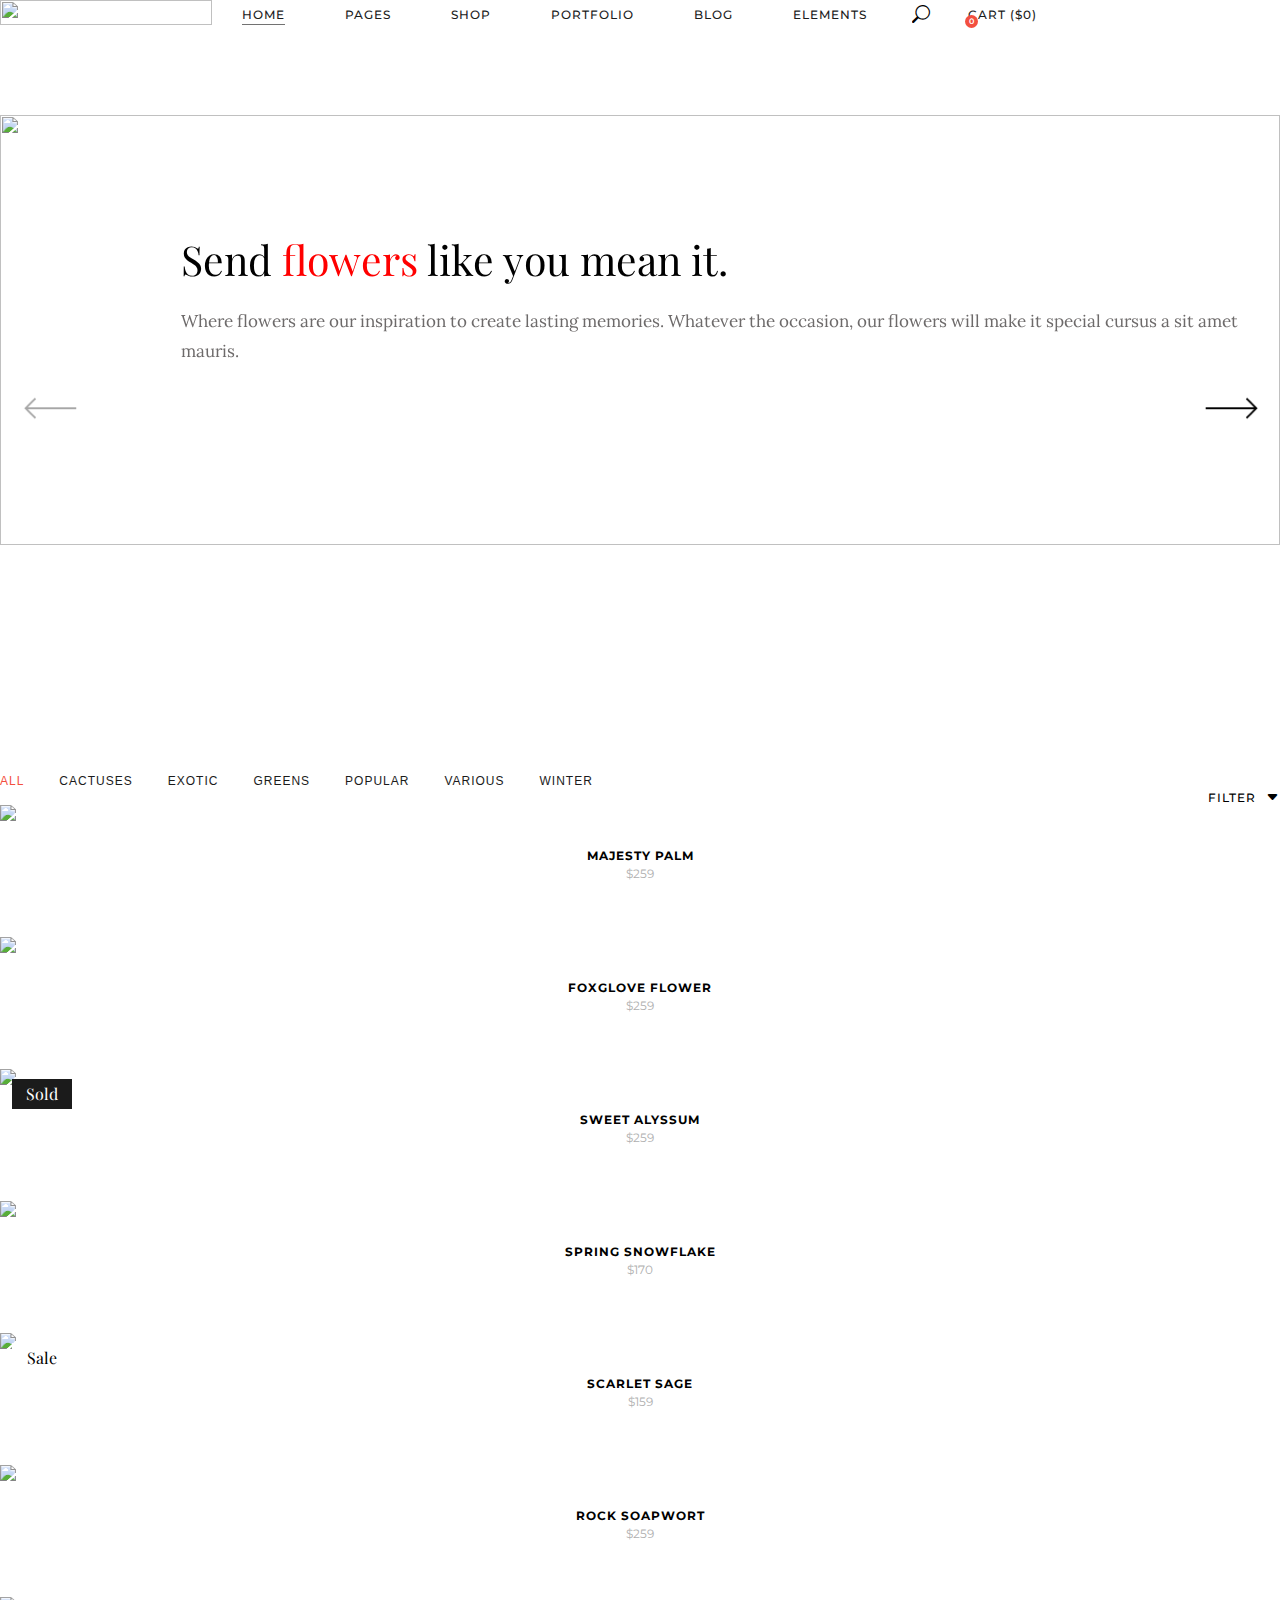
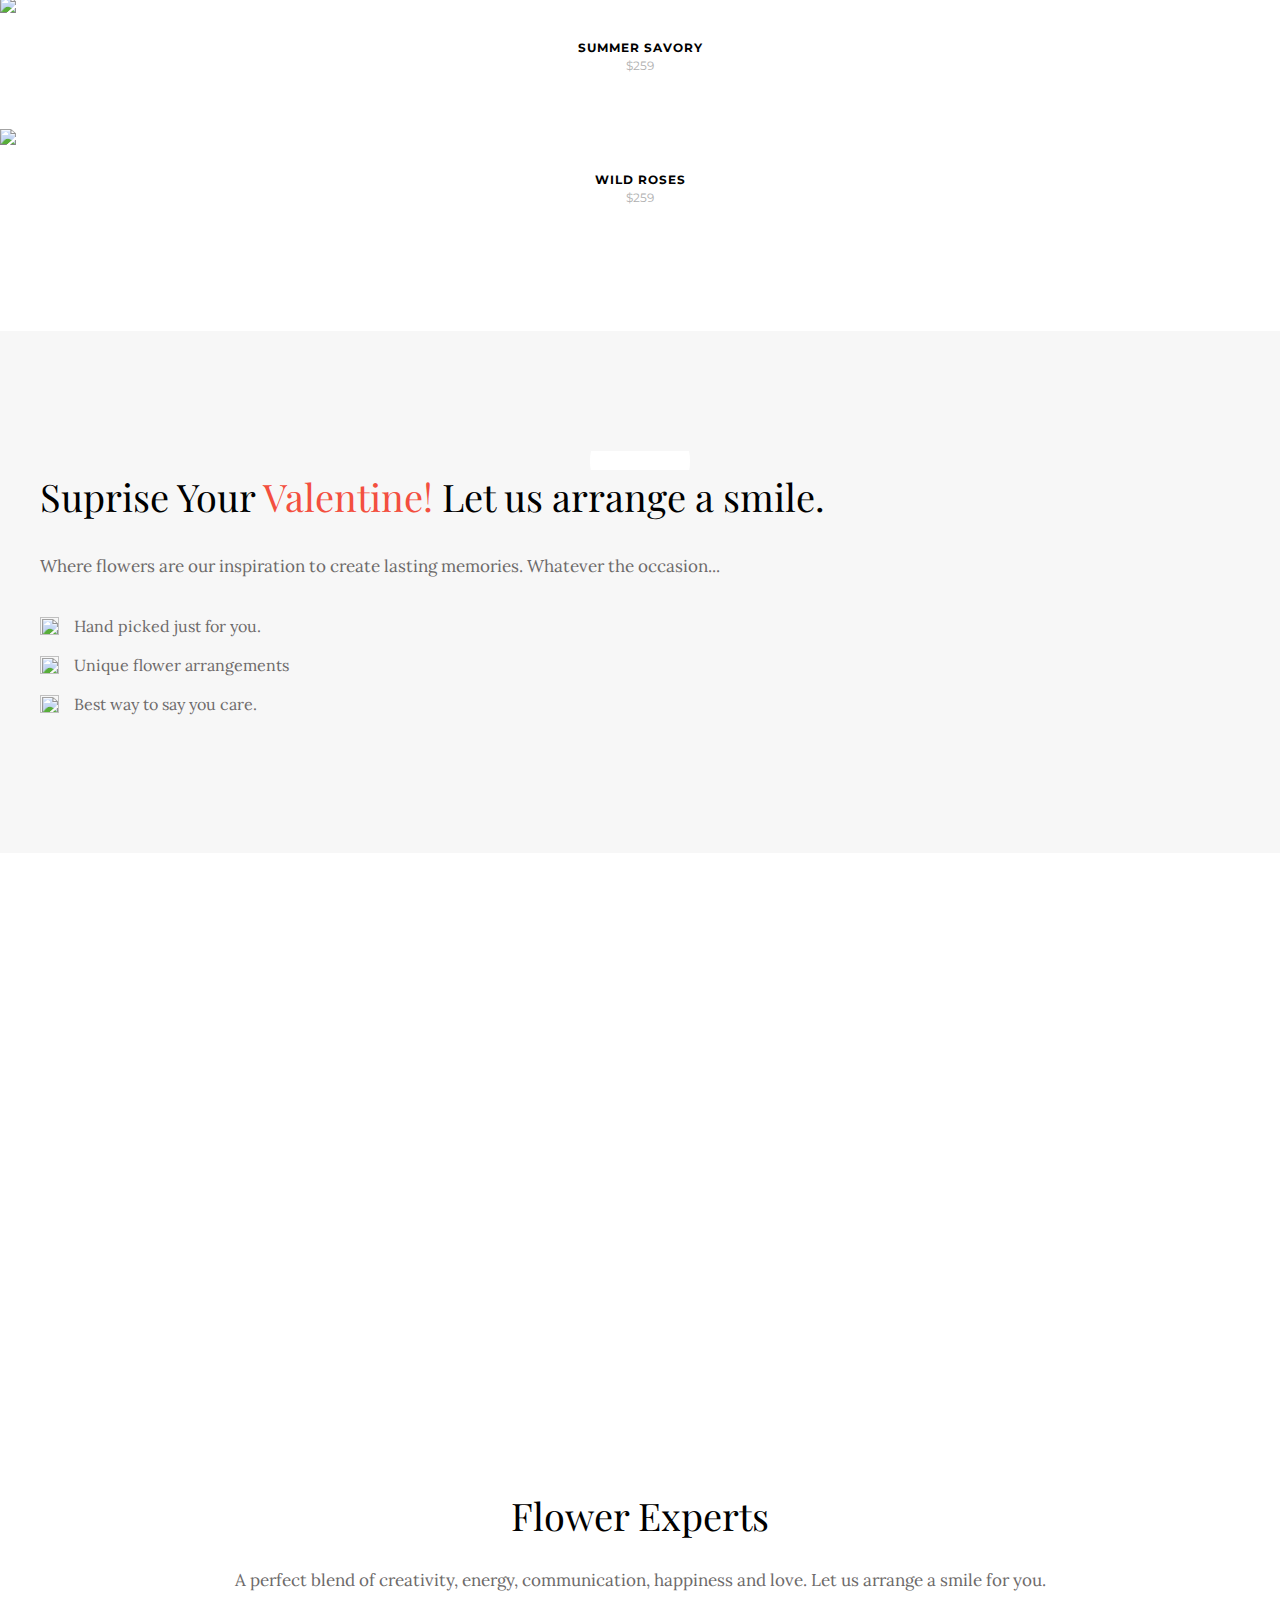
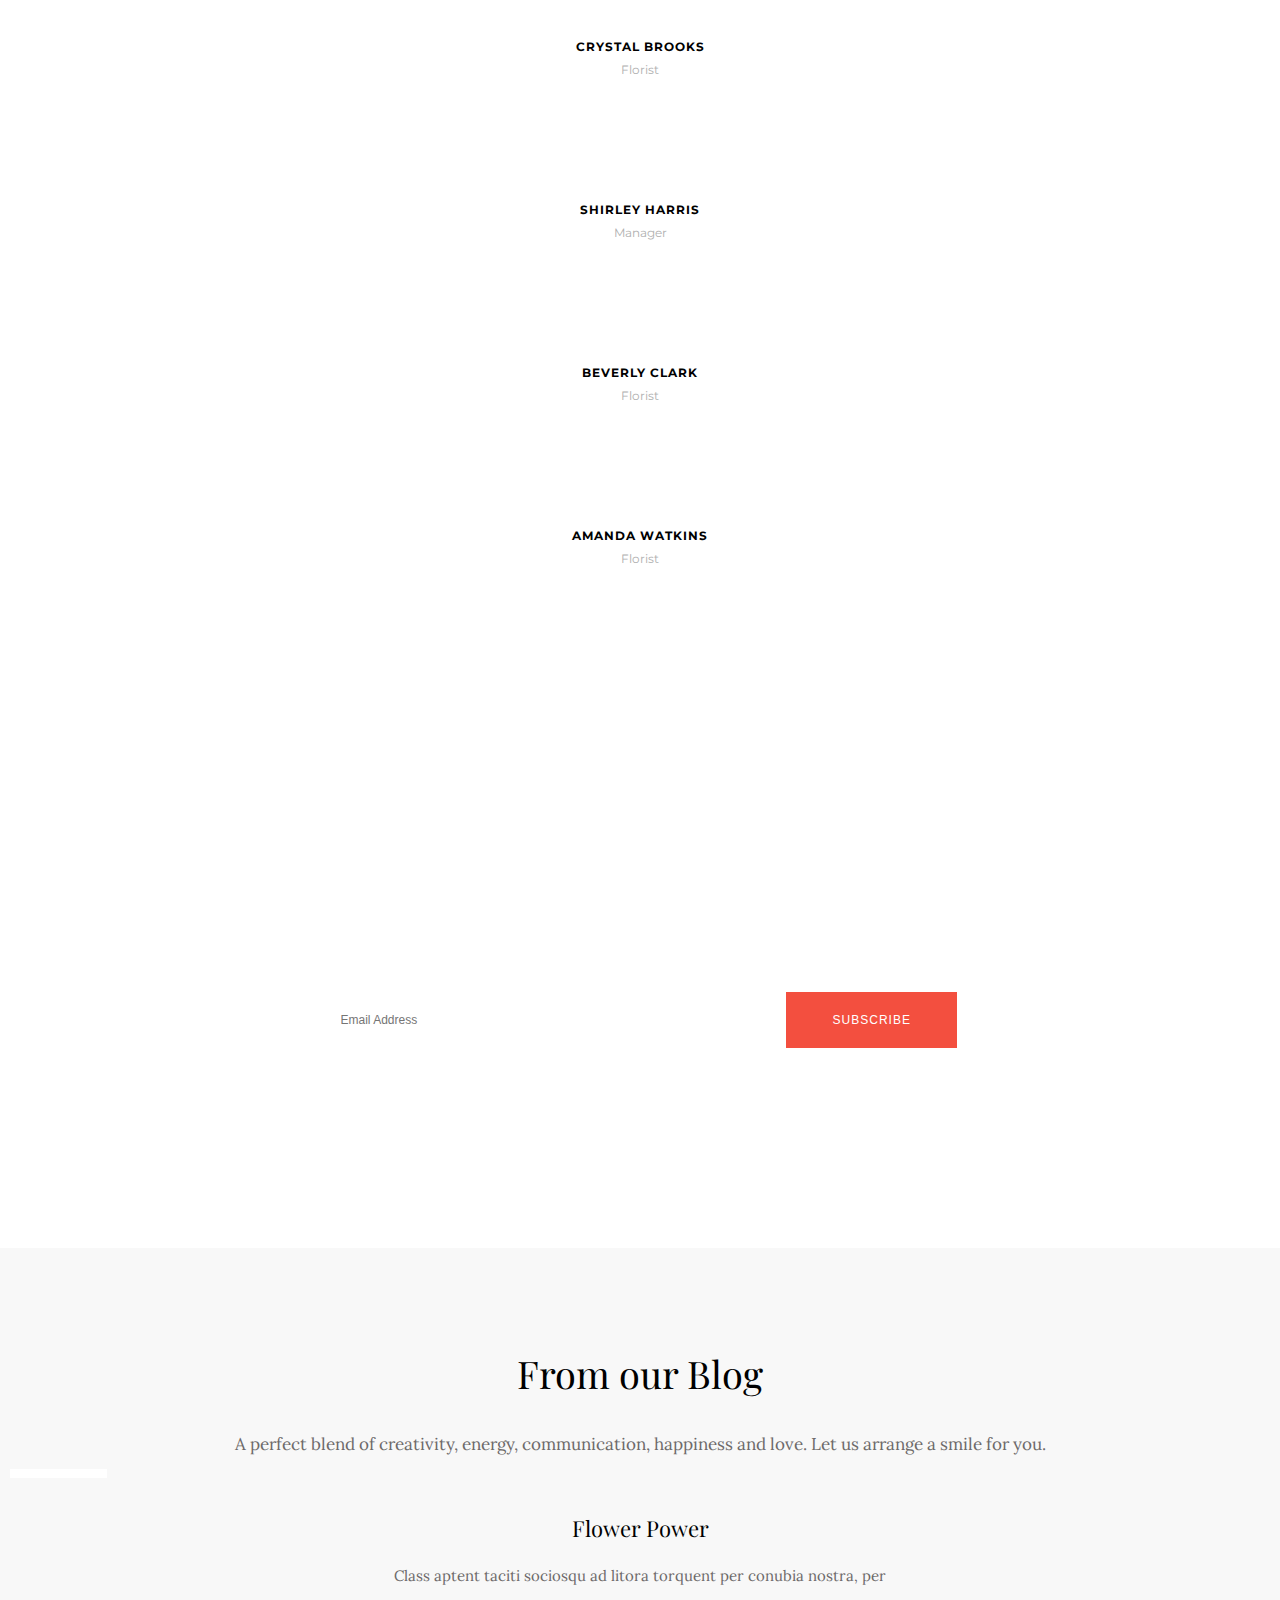
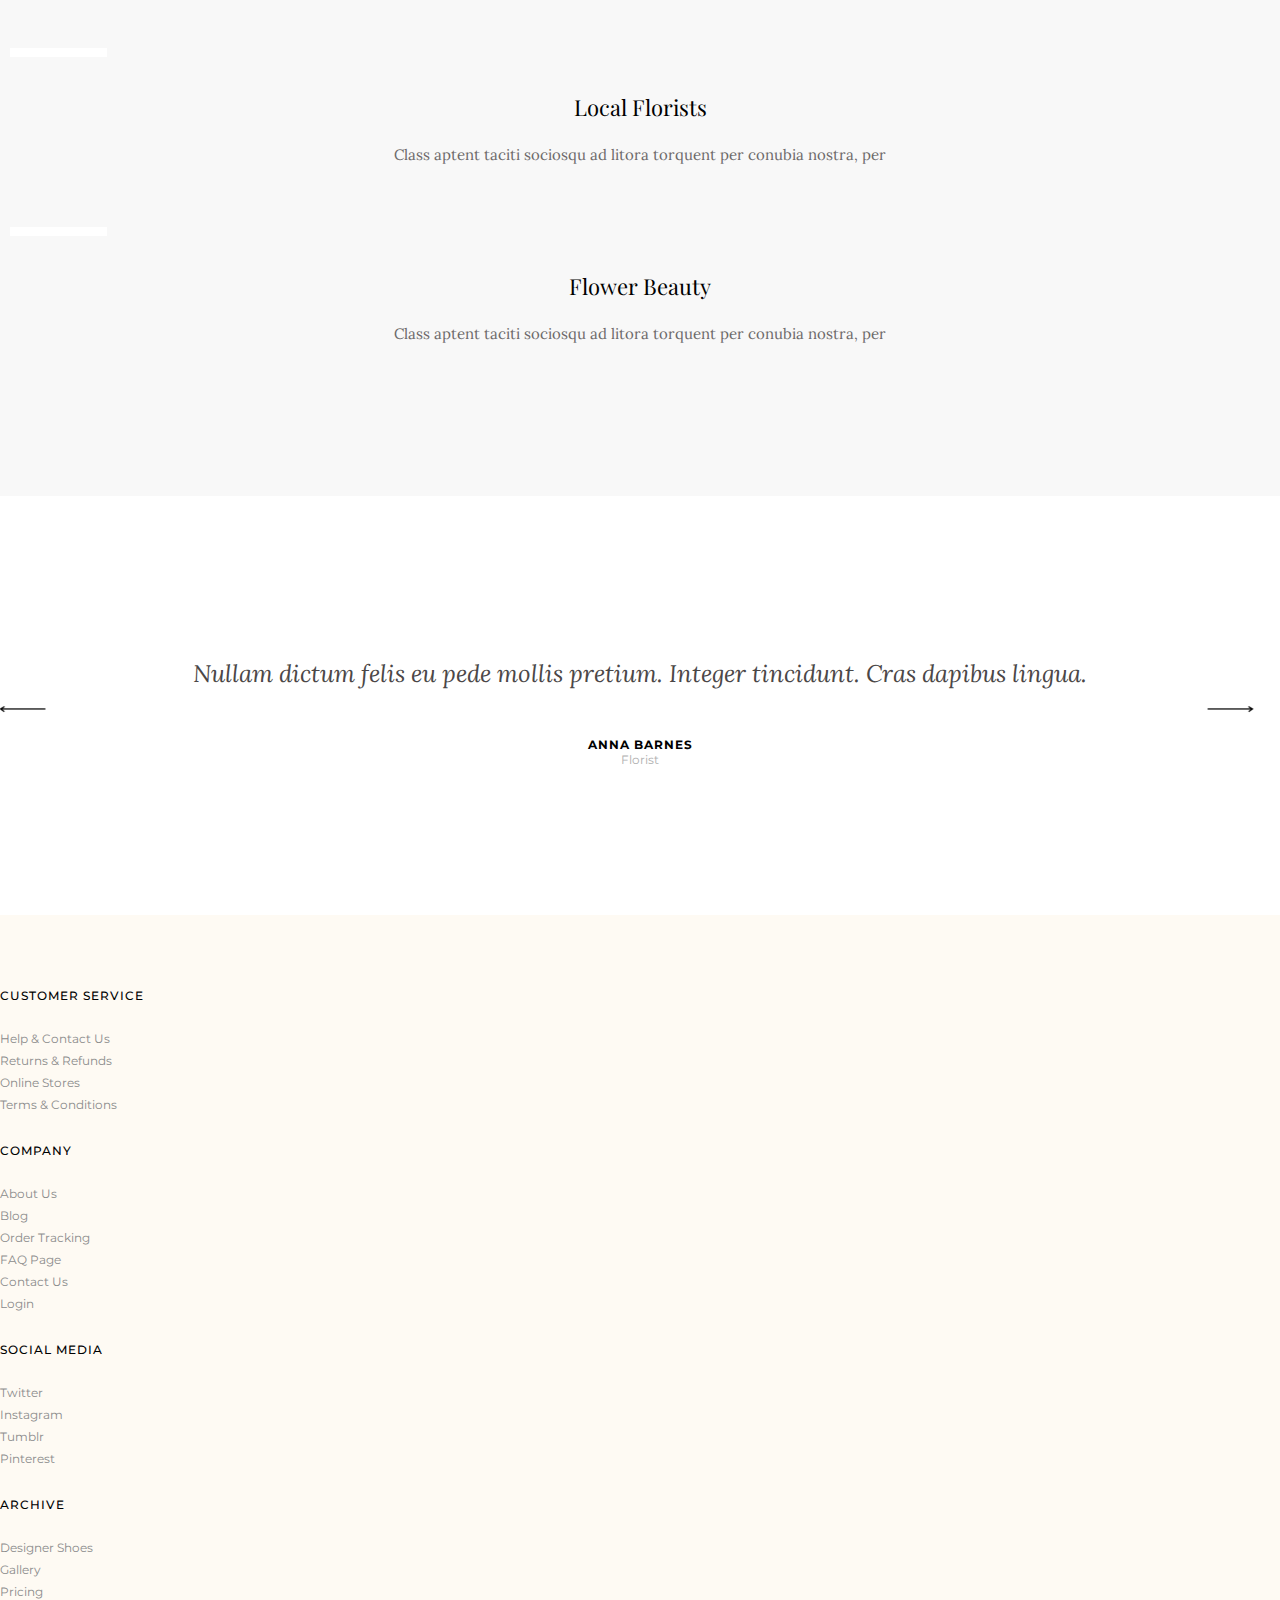
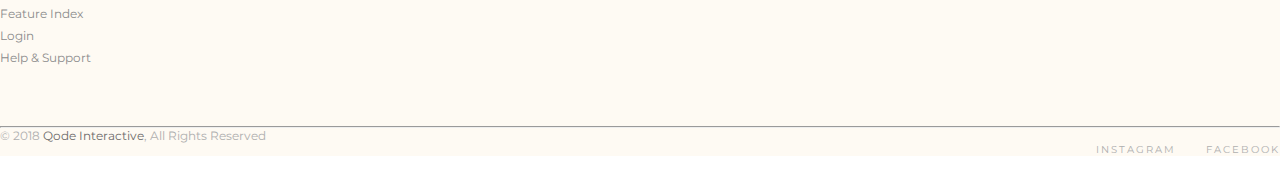
==== commit e72604ac: "Some responsive changings and tap to top button" ====
--- a/public/index.html
+++ b/public/index.html
@@ -697,10 +697,26 @@
                                     <iconify-icon icon="material-symbols:shopping-bag-outline-sharp"></iconify-icon>
                                     <span class="red_cart_banner">0</span>
                                 </div>
-                                <p>CART ($0)</p>
+                                <p class="total_products_nav">CART ($0)</p>
                                 <div class="shopping_cart_dropdown">
-                                    <ul>
-                                        <li class="empty_cart">No products in the cart.</li>
+                                    <ul id="cart_adding_place">
+                                       <li class="empty_text">
+                                         No products in the cart.
+                                       </li>
+                                    </ul>
+                                    <ul class="cart_place_bottom">
+                                        <li class="cart_total_sum">
+                                            <div class="left_txt">
+                                                TOTAL : 
+                                            </div>
+                                            <div class="right_count">
+                                                <span class="total_sum_self">$0</span> 
+                                            </div>
+                                        </li>
+                                        <li class="space_action">
+                                            <button>VIEW CART</button>
+                                            <button class="checkout_btn">CHECKOUT</button>
+                                        </li>
                                     </ul>
                                 </div>
                             </div>
@@ -1246,6 +1262,7 @@
             </div>
         </section>
     </footer>
+    <a class="taptotop" href="#"><iconify-icon icon="bxs:chevron-up"></iconify-icon></a>
     <script src="https://cdn.jsdelivr.net/npm/swiper@8/swiper-bundle.min.js"></script>
     <script src="https://code.iconify.design/iconify-icon/1.0.1/iconify-icon.min.js"></script>
     <script src="https://kit.fontawesome.com/184ed8fdba.js" crossorigin="anonymous"></script>
--- a/src/scss/style.css
+++ b/src/scss/style.css
@@ -498,18 +498,135 @@
 }
 html #desktop_nav .right_desk_nav .nav_action .my_cart .shopping_cart_dropdown ul,
 body #desktop_nav .right_desk_nav .nav_action .my_cart .shopping_cart_dropdown ul {
-  margin: 23px 20px;
+  margin: 23px 20px 0;
   padding: 0;
-}
-html #desktop_nav .right_desk_nav .nav_action .my_cart .shopping_cart_dropdown ul .empty_cart,
-body #desktop_nav .right_desk_nav .nav_action .my_cart .shopping_cart_dropdown ul .empty_cart {
-  color: #737373;
-  font-size: 13px;
-  font-weight: 500;
+  display: flex;
+  flex-direction: column;
+}
+html #desktop_nav .right_desk_nav .nav_action .my_cart .shopping_cart_dropdown ul .empty_text,
+body #desktop_nav .right_desk_nav .nav_action .my_cart .shopping_cart_dropdown ul .empty_text {
+  display: none;
+}
+html #desktop_nav .right_desk_nav .nav_action .my_cart .shopping_cart_dropdown ul .empty_cart_card,
+body #desktop_nav .right_desk_nav .nav_action .my_cart .shopping_cart_dropdown ul .empty_cart_card {
+  font-size: 12px;
   font-family: Montserrat, sans-serif;
   height: 100%;
   width: 100%;
+  padding: 0 0 15px 0;
+  display: flex;
+}
+html #desktop_nav .right_desk_nav .nav_action .my_cart .shopping_cart_dropdown ul .empty_cart_card .image_holder,
+body #desktop_nav .right_desk_nav .nav_action .my_cart .shopping_cart_dropdown ul .empty_cart_card .image_holder {
+  width: 50px;
+  height: 66px;
+}
+html #desktop_nav .right_desk_nav .nav_action .my_cart .shopping_cart_dropdown ul .empty_cart_card .image_holder img,
+body #desktop_nav .right_desk_nav .nav_action .my_cart .shopping_cart_dropdown ul .empty_cart_card .image_holder img {
+  width: 50px;
+  height: 66px;
+  -o-object-fit: contain;
+     object-fit: contain;
+}
+html #desktop_nav .right_desk_nav .nav_action .my_cart .shopping_cart_dropdown ul .empty_cart_card .card_info_holder,
+body #desktop_nav .right_desk_nav .nav_action .my_cart .shopping_cart_dropdown ul .empty_cart_card .card_info_holder {
+  padding: 0 19px;
+  height: 66px;
+  display: flex;
+  flex-direction: column;
+}
+html #desktop_nav .right_desk_nav .nav_action .my_cart .shopping_cart_dropdown ul .empty_cart_card .card_info_holder h6,
+body #desktop_nav .right_desk_nav .nav_action .my_cart .shopping_cart_dropdown ul .empty_cart_card .card_info_holder h6 {
+  font-size: 12px;
+  letter-spacing: 1px;
+  margin-bottom: 10px;
+}
+html #desktop_nav .right_desk_nav .nav_action .my_cart .shopping_cart_dropdown ul .empty_cart_card .card_info_holder .card_numbers,
+body #desktop_nav .right_desk_nav .nav_action .my_cart .shopping_cart_dropdown ul .empty_cart_card .card_info_holder .card_numbers {
+  color: #afafaf;
+  display: flex;
+  align-items: center;
+  gap: 7px;
+}
+html #desktop_nav .right_desk_nav .nav_action .my_cart .shopping_cart_dropdown ul .empty_cart_card .card_info_holder .card_numbers .count_changing,
+body #desktop_nav .right_desk_nav .nav_action .my_cart .shopping_cart_dropdown ul .empty_cart_card .card_info_holder .card_numbers .count_changing {
+  display: flex;
+}
+html #desktop_nav .right_desk_nav .nav_action .my_cart .shopping_cart_dropdown ul .empty_cart_card .card_info_holder .card_numbers .count_changing span,
+body #desktop_nav .right_desk_nav .nav_action .my_cart .shopping_cart_dropdown ul .empty_cart_card .card_info_holder .card_numbers .count_changing span {
+  padding: 0px 5px;
+  border-top: 1px solid #e8e8e8;
+  border-bottom: 1px solid #e8e8e8;
+}
+html #desktop_nav .right_desk_nav .nav_action .my_cart .shopping_cart_dropdown ul .empty_cart_card .card_info_holder .card_numbers .count_changing .product_count,
+body #desktop_nav .right_desk_nav .nav_action .my_cart .shopping_cart_dropdown ul .empty_cart_card .card_info_holder .card_numbers .count_changing .product_count {
+  border: none;
+  padding: 2px 5px;
+}
+html #desktop_nav .right_desk_nav .nav_action .my_cart .shopping_cart_dropdown ul .empty_cart_card .card_info_holder .card_numbers .mini_product_price,
+body #desktop_nav .right_desk_nav .nav_action .my_cart .shopping_cart_dropdown ul .empty_cart_card .card_info_holder .card_numbers .mini_product_price {
+  margin-left: 5px;
+}
+html #desktop_nav .right_desk_nav .nav_action .my_cart .shopping_cart_dropdown ul .empty_cart_card .card_info_holder .card_numbers .mini_product_price small,
+body #desktop_nav .right_desk_nav .nav_action .my_cart .shopping_cart_dropdown ul .empty_cart_card .card_info_holder .card_numbers .mini_product_price small {
+  font-size: 12px;
+}
+html #desktop_nav .right_desk_nav .nav_action .my_cart .shopping_cart_dropdown ul .empty_cart_card .cart_remover i,
+body #desktop_nav .right_desk_nav .nav_action .my_cart .shopping_cart_dropdown ul .empty_cart_card .cart_remover i {
+  font-size: 10px;
+  color: #f34f3f;
+}
+html #desktop_nav .right_desk_nav .nav_action .my_cart .shopping_cart_dropdown .cart_place_bottom,
+body #desktop_nav .right_desk_nav .nav_action .my_cart .shopping_cart_dropdown .cart_place_bottom {
+  margin: 0px 20px 23px 20px;
+}
+html #desktop_nav .right_desk_nav .nav_action .my_cart .shopping_cart_dropdown .cart_place_bottom .cart_total_sum,
+body #desktop_nav .right_desk_nav .nav_action .my_cart .shopping_cart_dropdown .cart_place_bottom .cart_total_sum {
+  padding: 0 0 15px 0;
+  display: flex;
+  justify-content: space-between;
+}
+html #desktop_nav .right_desk_nav .nav_action .my_cart .shopping_cart_dropdown .cart_place_bottom .cart_total_sum .left_txt,
+body #desktop_nav .right_desk_nav .nav_action .my_cart .shopping_cart_dropdown .cart_place_bottom .cart_total_sum .left_txt {
+  font-weight: 700;
+  font-size: 12px;
+}
+html #desktop_nav .right_desk_nav .nav_action .my_cart .shopping_cart_dropdown .cart_place_bottom .cart_total_sum .right_count span,
+body #desktop_nav .right_desk_nav .nav_action .my_cart .shopping_cart_dropdown .cart_place_bottom .cart_total_sum .right_count span {
+  font-size: 12px;
+  color: #2b2b2b;
+  width: 100px;
+  text-align: end;
+}
+html #desktop_nav .right_desk_nav .nav_action .my_cart .shopping_cart_dropdown .cart_place_bottom .space_action,
+body #desktop_nav .right_desk_nav .nav_action .my_cart .shopping_cart_dropdown .cart_place_bottom .space_action {
   padding: 0;
+  display: flex;
+  justify-content: space-between;
+}
+html #desktop_nav .right_desk_nav .nav_action .my_cart .shopping_cart_dropdown .cart_place_bottom .space_action button,
+body #desktop_nav .right_desk_nav .nav_action .my_cart .shopping_cart_dropdown .cart_place_bottom .space_action button {
+  border: none;
+  background-color: #f34f3f;
+  color: white;
+  width: 48%;
+  font-size: 9px;
+  letter-spacing: 1px;
+  font-weight: 600;
+  padding: 13px 5px;
+  transition: 0.3s ease-in-out;
+}
+html #desktop_nav .right_desk_nav .nav_action .my_cart .shopping_cart_dropdown .cart_place_bottom .space_action button:hover,
+body #desktop_nav .right_desk_nav .nav_action .my_cart .shopping_cart_dropdown .cart_place_bottom .space_action button:hover {
+  background-color: #ff3d2a;
+}
+html #desktop_nav .right_desk_nav .nav_action .my_cart .shopping_cart_dropdown .cart_place_bottom .space_action .checkout_btn,
+body #desktop_nav .right_desk_nav .nav_action .my_cart .shopping_cart_dropdown .cart_place_bottom .space_action .checkout_btn {
+  background-color: #1b1b1b;
+}
+html #desktop_nav .right_desk_nav .nav_action .my_cart .shopping_cart_dropdown .cart_place_bottom .space_action .checkout_btn:hover,
+body #desktop_nav .right_desk_nav .nav_action .my_cart .shopping_cart_dropdown .cart_place_bottom .space_action .checkout_btn:hover {
+  background-color: #1b1b1b;
 }
 html #desktop_nav .right_desk_nav .nav_action .my_cart:hover .shopping_cart_dropdown,
 body #desktop_nav .right_desk_nav .nav_action .my_cart:hover .shopping_cart_dropdown {
@@ -951,6 +1068,37 @@
        object-position: center;
   }
 }
+body main #slider_background .swiper .swiper-slide .kenburneseffect {
+  width: 100%;
+  height: 65vh;
+  margin: 0 auto;
+  overflow: hidden;
+  position: relative;
+}
+body main #slider_background .swiper .swiper-slide .kenburneseffect img {
+  width: 100%;
+  -webkit-animation: move 40s ease;
+          animation: move 40s ease;
+  position: absolute;
+}
+@-webkit-keyframes move {
+  0% {
+    transform-origin: center center;
+    transform: scale(1);
+  }
+  100% {
+    transform: scale(1.2);
+  }
+}
+@keyframes move {
+  0% {
+    transform-origin: center center;
+    transform: scale(1);
+  }
+  100% {
+    transform: scale(1.2);
+  }
+}
 body main #slider_background .swiper .swiper-button-next {
   padding-right: 40px;
 }
@@ -1369,6 +1517,29 @@
   max-width: 920px;
   max-height: 517px;
 }
+@media (max-width: 1024px) {
+  body main #exampleModal .modal-dialog {
+    width: 640px;
+    height: 360px;
+  }
+}
+@media (max-width: 768px) {
+  body main #exampleModal .modal-dialog {
+    width: 560px;
+    height: 315px;
+  }
+}
+@media (max-width: 680px) {
+  body main #exampleModal .modal-dialog {
+    width: 290px;
+    height: 163px;
+  }
+}
+@media (max-width: 576px) {
+  body main #exampleModal .modal-dialog {
+    margin: 0 auto;
+  }
+}
 body main #exampleModal .modal-dialog .modal-content {
   border: none;
   border-radius: none;
@@ -1379,6 +1550,24 @@
   height: 517px;
   padding: 0;
 }
+@media (max-width: 1024px) {
+  body main #exampleModal .modal-dialog .modal-content .modal-body {
+    width: 640px;
+    height: 360px;
+  }
+}
+@media (max-width: 768px) {
+  body main #exampleModal .modal-dialog .modal-content .modal-body {
+    width: 560px;
+    height: 315px;
+  }
+}
+@media (max-width: 680px) {
+  body main #exampleModal .modal-dialog .modal-content .modal-body {
+    width: 290px;
+    height: 163px;
+  }
+}
 body main #exampleModal .modal-dialog .modal-content .modal-body .video-frame {
   width: 100%;
   height: 100%;
@@ -1387,6 +1576,24 @@
 body main #exampleModal .modal-dialog .modal-content .modal-body .video-frame iframe {
   width: 920px;
   height: 517px;
+}
+@media (max-width: 1024px) {
+  body main #exampleModal .modal-dialog .modal-content .modal-body .video-frame iframe {
+    width: 640px;
+    height: 360px;
+  }
+}
+@media (max-width: 768px) {
+  body main #exampleModal .modal-dialog .modal-content .modal-body .video-frame iframe {
+    width: 560px;
+    height: 315px;
+  }
+}
+@media (max-width: 680px) {
+  body main #exampleModal .modal-dialog .modal-content .modal-body .video-frame iframe {
+    width: 290px;
+    height: 163px;
+  }
 }
 body main #florists {
   padding: 120px 0 70px 0;
@@ -1692,6 +1899,28 @@
 body main #loop_swiper .swiper .swiper-button-prev::after {
   display: none;
 }
+body .taptotop {
+  opacity: 0;
+  visibility: hidden;
+  position: fixed;
+  width: 41px;
+  height: 41px;
+  right: 25px;
+  bottom: 25px;
+  margin: 0;
+  z-index: 99;
+  border: none;
+  outline: none;
+  background-color: #f34f3f;
+  color: white;
+  cursor: pointer;
+  transition: 0.3s ease-in-out;
+  text-align: center;
+  line-height: 48px;
+}
+body .taptotop iconify-icon {
+  font-size: 20px;
+}
 
 * {
   box-sizing: border-box !important;
